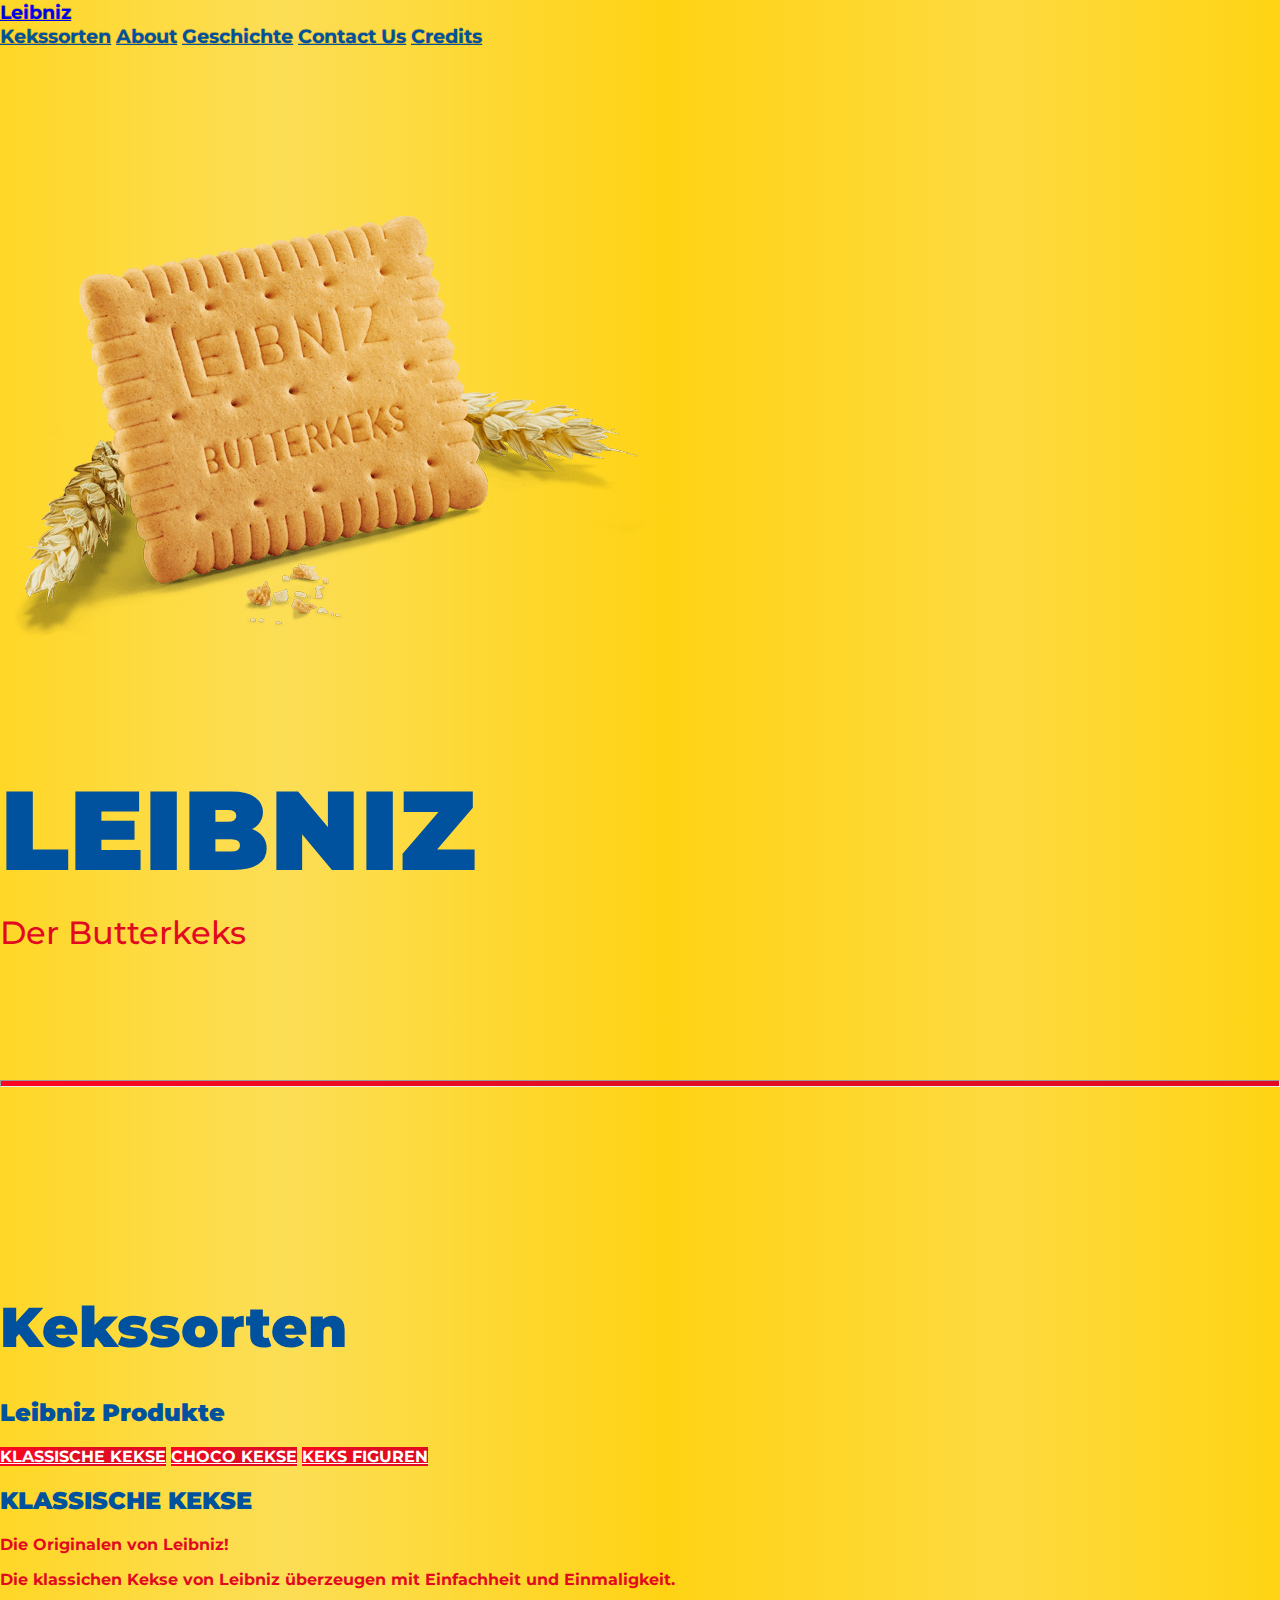
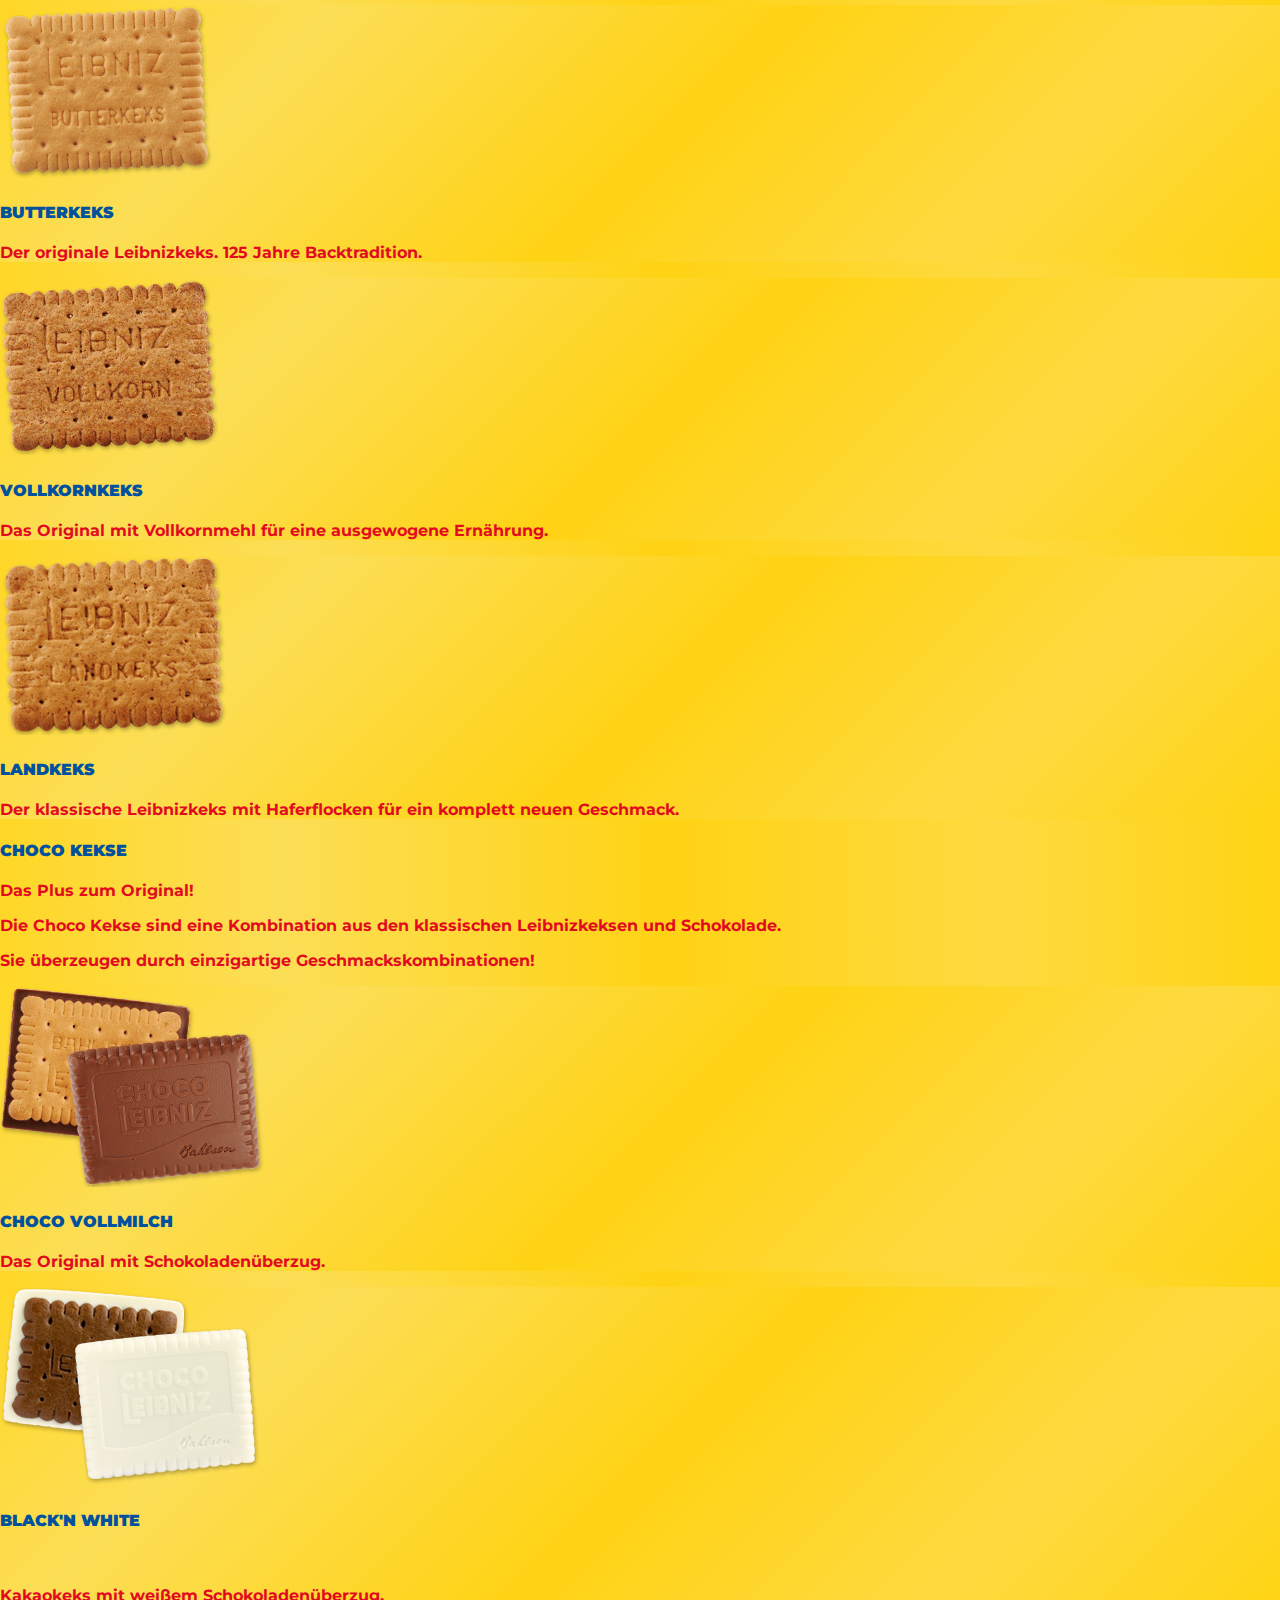
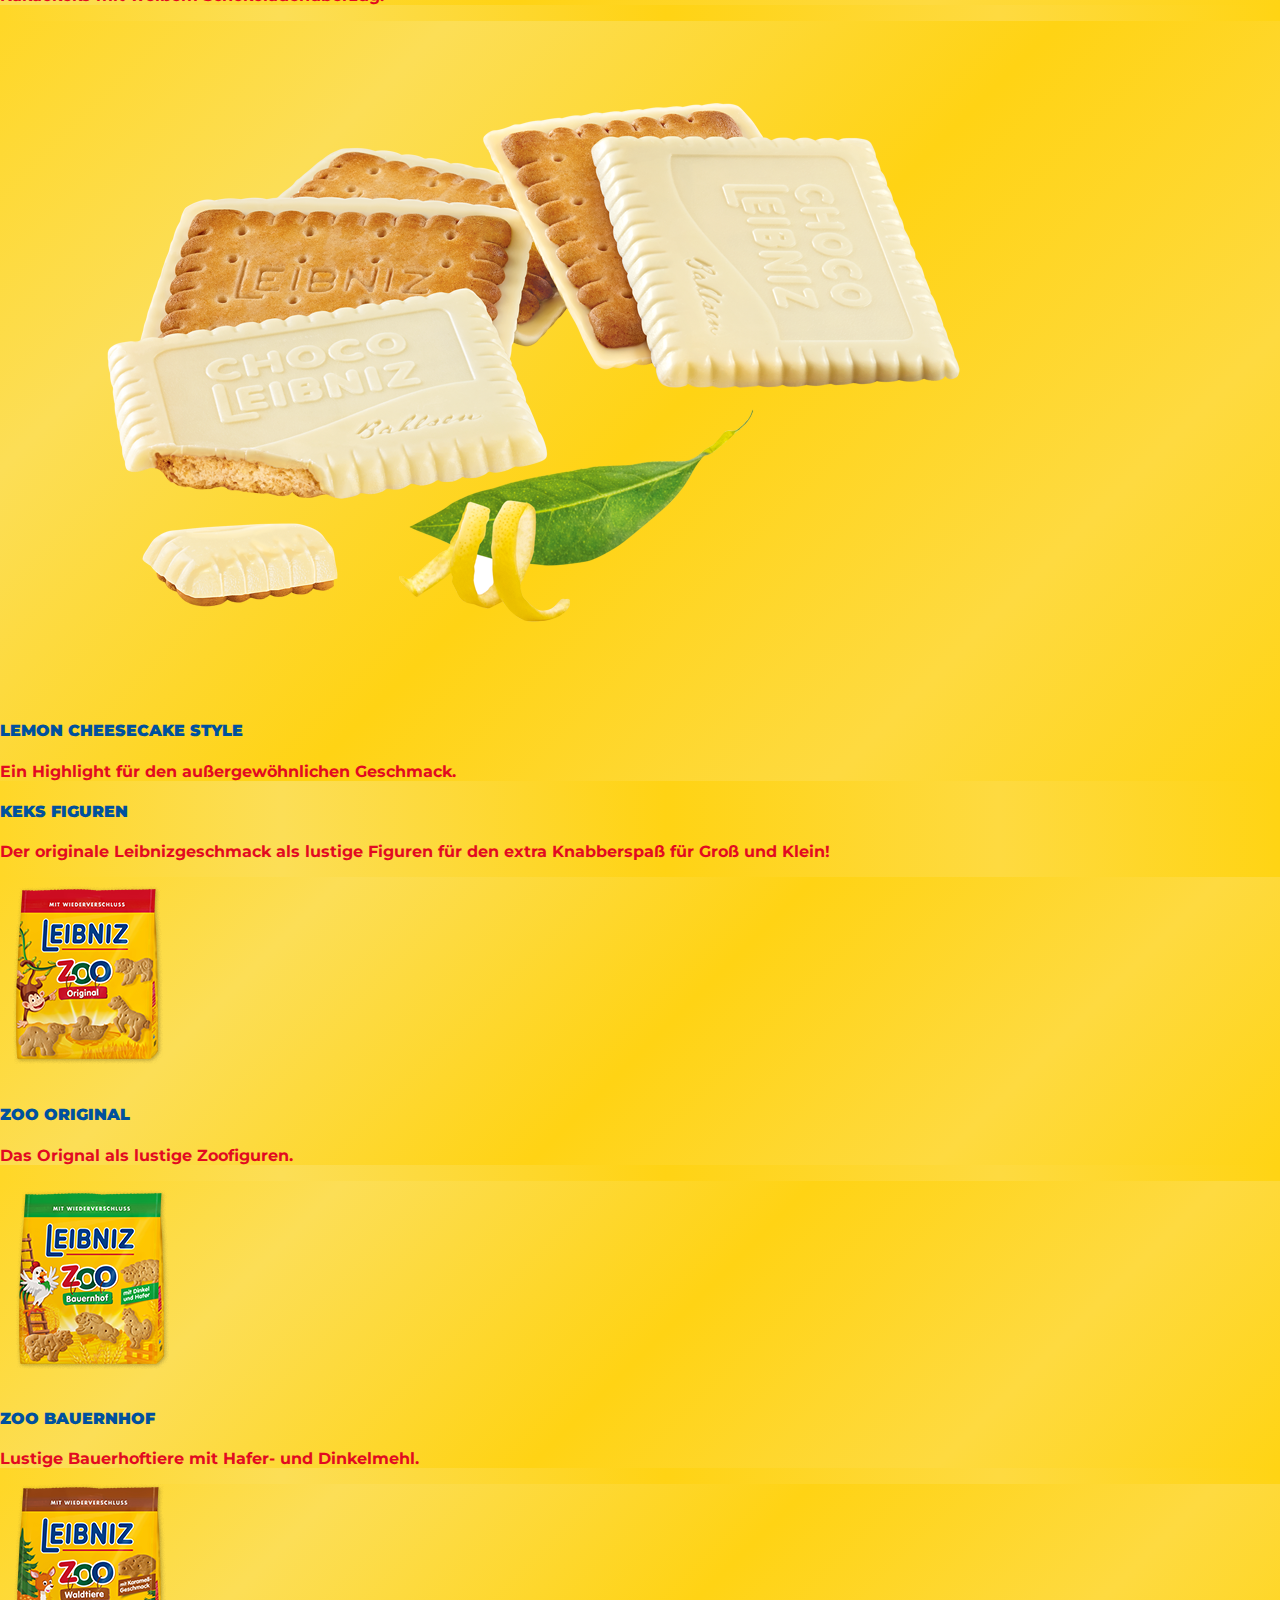
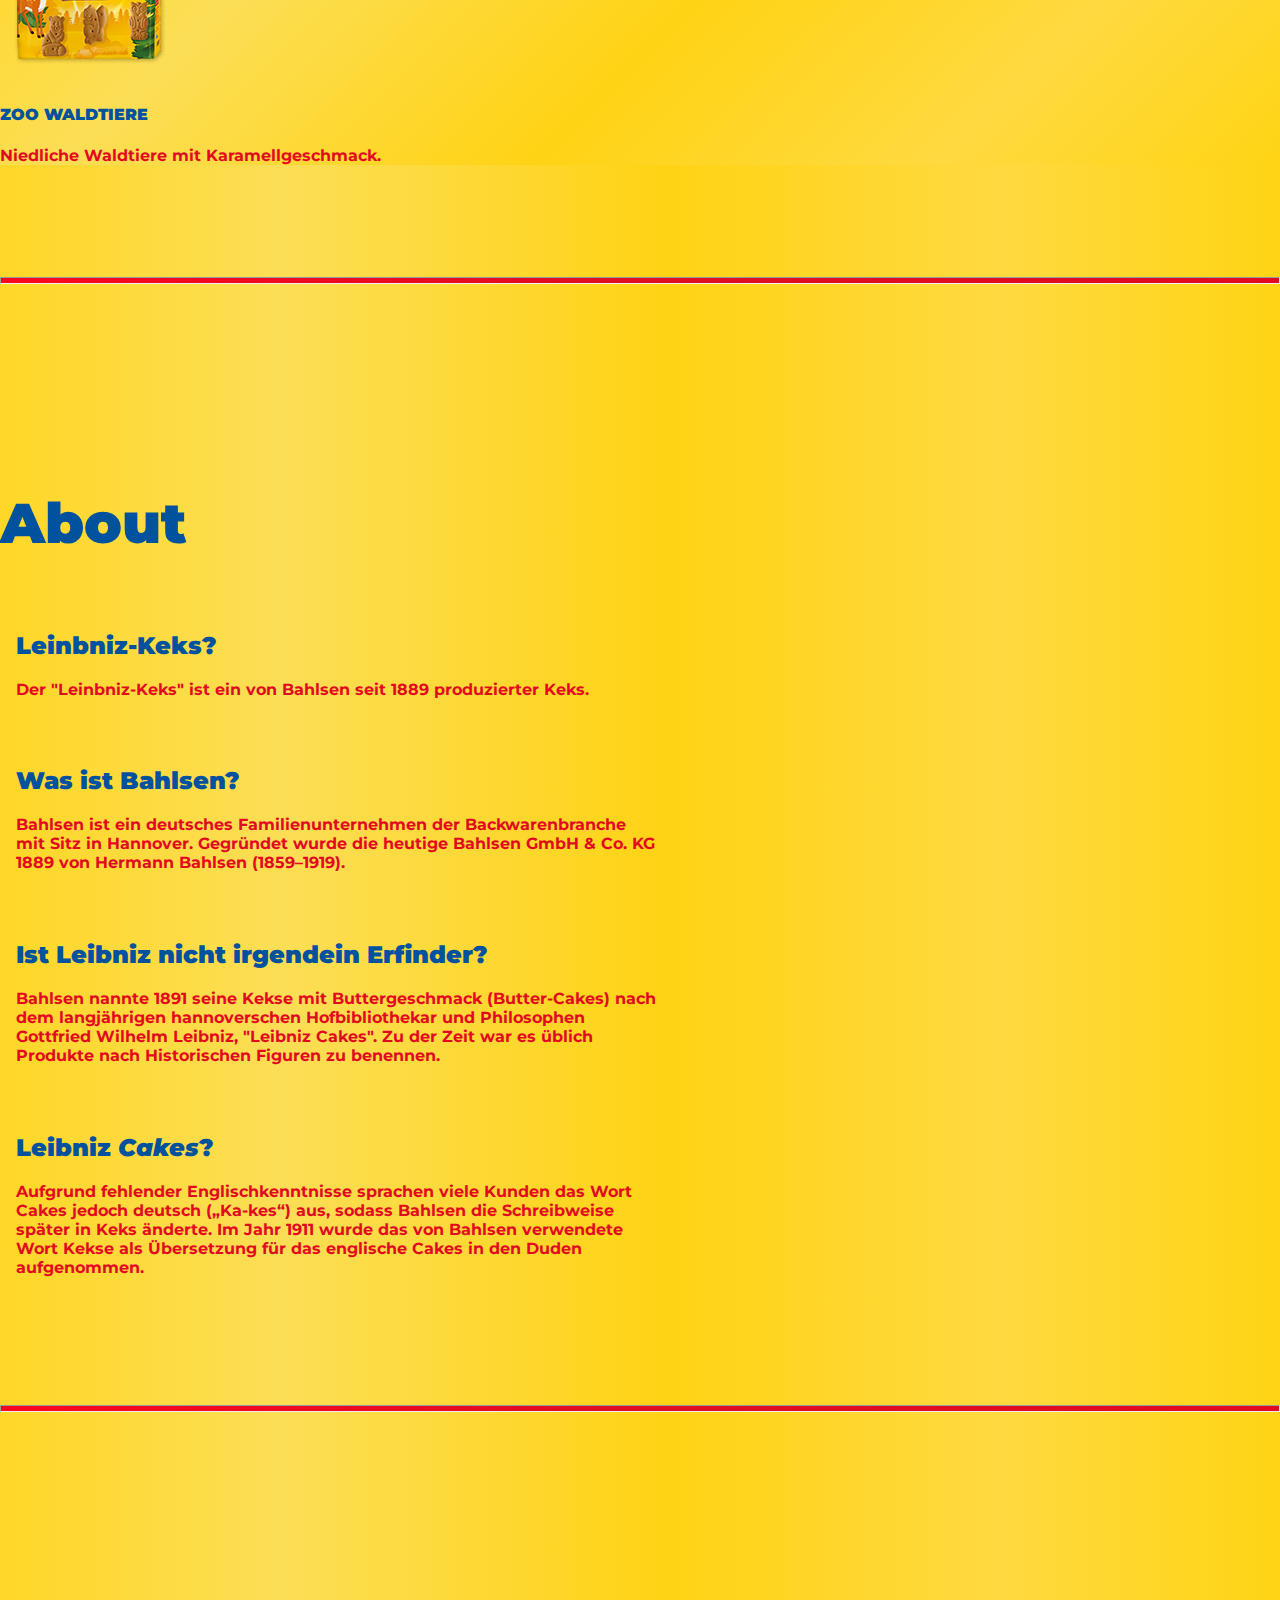
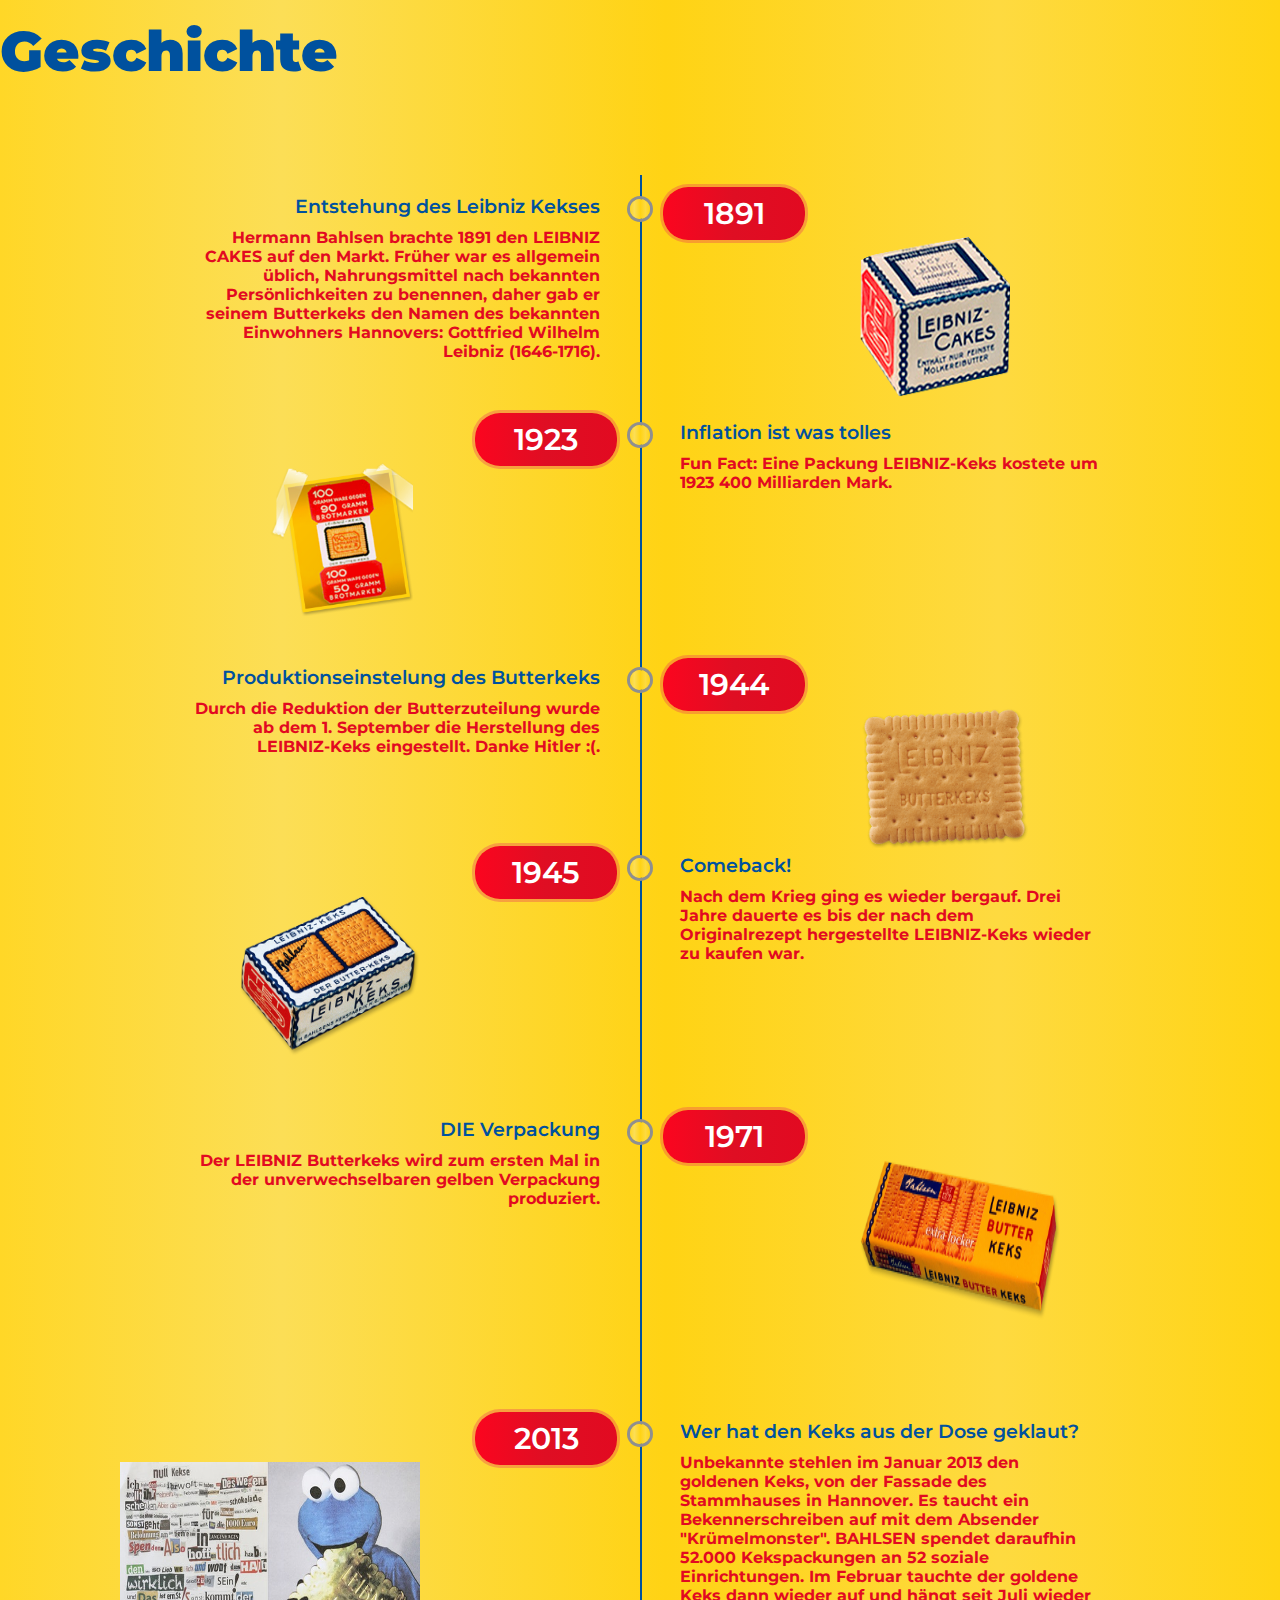
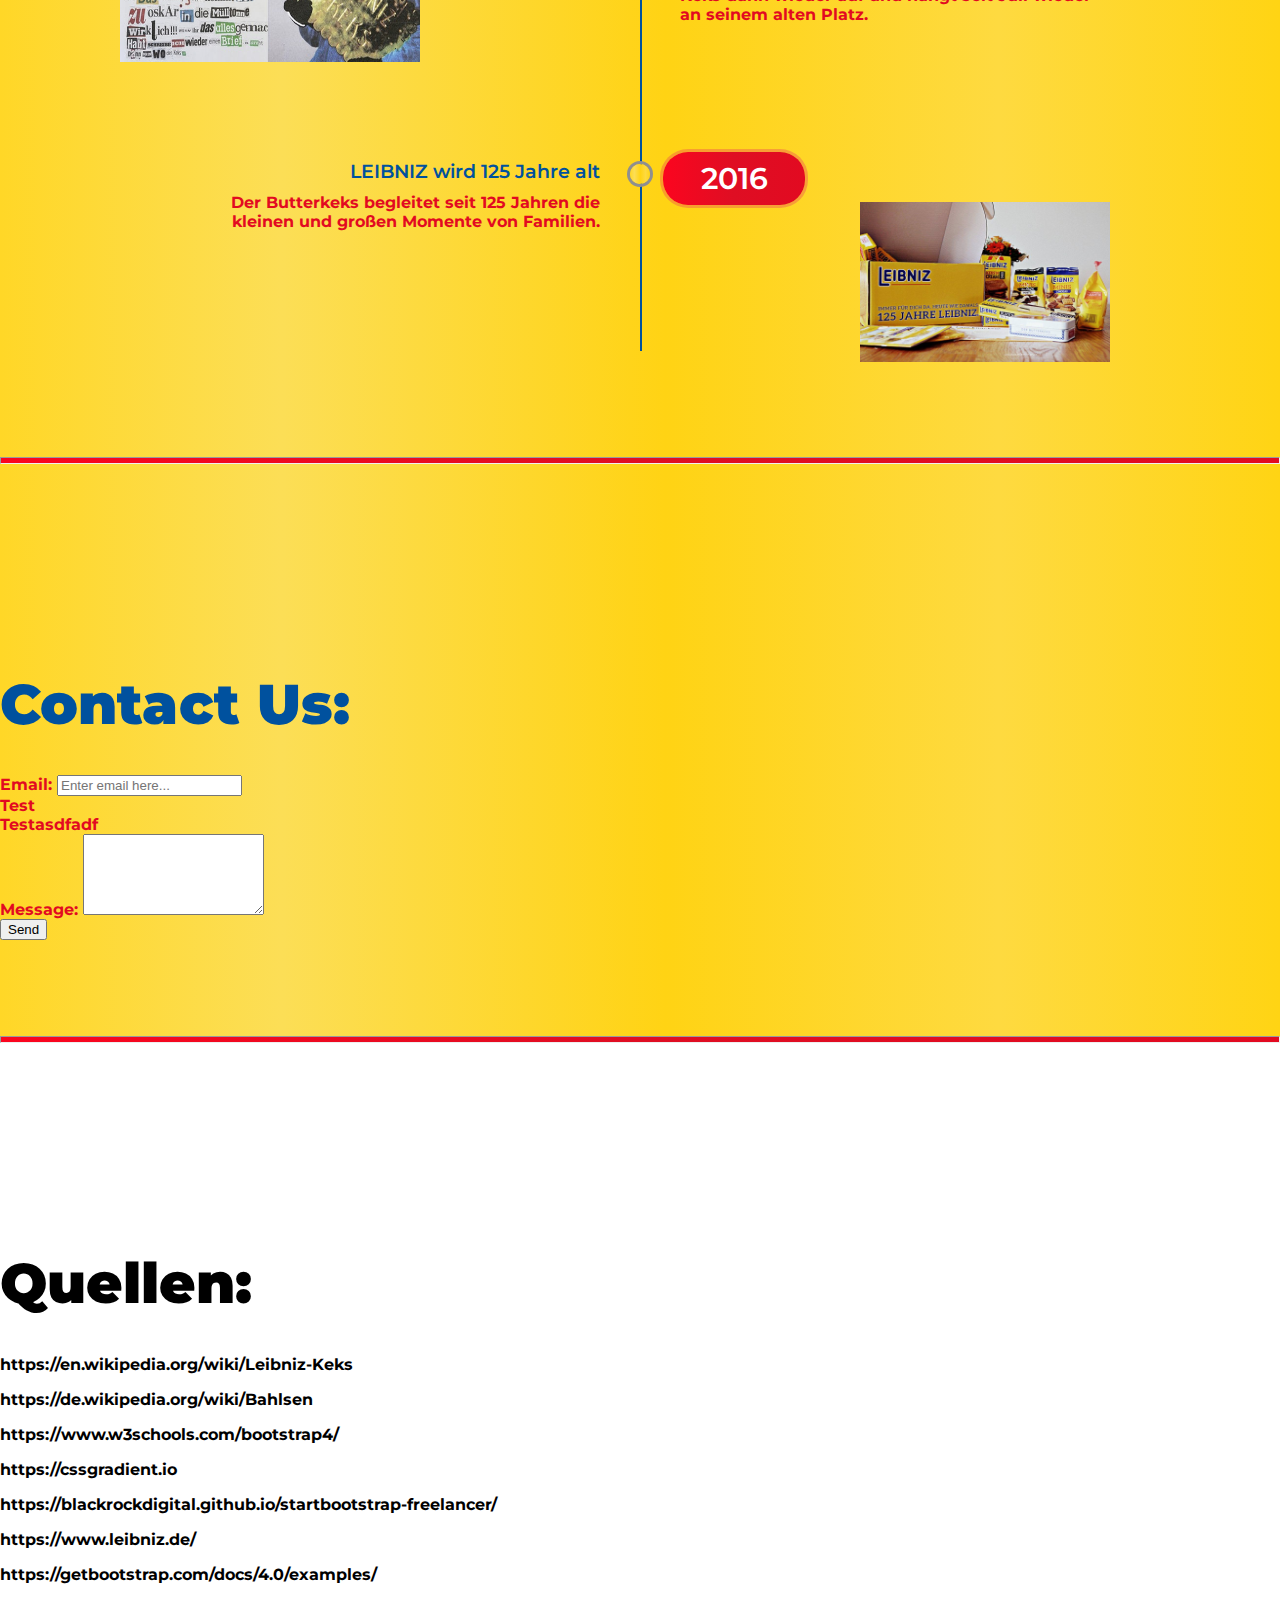
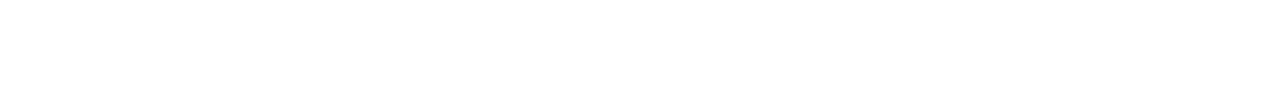
==== index.html @ 1f79405a "f" ====
<!doctype html>
<html lang="en">
<head>
  <title>Keks</title>
  <!-- Required data tags -->
  <meta charset="utf-8">
  <meta name="viewport" content="width=device-width, initial-scale=1, shrink-to-fit=no">

  <!-- Bootstrap CSS -->
  <link rel="stylesheet" href="https://stackpath.bootstrapcdn.com/bootstrap/4.1.2/css/bootstrap.min.css" integrity="sha384-Smlep5jCw/wG7hdkwQ/Z5nLIefveQRIY9nfy6xoR1uRYBtpZgI6339F5dgvm/e9B" crossorigin="anonymous">
  <link rel="stylesheet" type="text/css" href="css/stylesheet.css">
</head>

<!-- 
  let's steal ideas from here: 
  https://blackrockdigital.github.io/startbootstrap-freelancer/ 
  or https://blackrockdigital.github.io/startbootstrap-one-page-wonder/
-->
<body class="" data-spy="scroll" data-target="#mainNav" data-offset="50">

  <!-- Navigation Bar -->
  <nav class="navbar navbar-expand navbar-light navigation fixed-top text-uppercase border-bottom" id="mainNav">
    <div class="navbar-brand">
      <a class="nav-item nav-link active" href="#header">
        Leibniz
      </a>
    </div>
    <div class="nav navbar-nav">
      <div class="nav-item nav-link"></div>
      <a class="nav-item nav-link" href="#products">Kekssorten</a>
      <a class="nav-item nav-link" href="#overview">About</a>
      <a class="nav-item nav-link" href="#history">Geschichte</a>
      <a class="nav-item nav-link" href="#contactForm">Contact Us</a>
      <a class="nav-item nav-link" href="#credits">Credits</a>
    </div>
  </nav>

  <!-- Header Section-->
  <section class="main-section" id="header">
    <!-- Header TODO: image of cookies and stuff, some cool slogan/title or whatever under it -->
    <header class="text-center">
      <div class="container mb-0">
        <img class="d-block w-75 mx-auto" src="images/slider_arrangement (1).png" alt="First slide" style="object-fit: cover" >
        <h1 class="text-uppercase mb-5 d-block mx-auto">LEIBNIZ</h1>
        <p>Der Butterkeks</p>
      </div>
    </header>
  </section>

  <hr class="separator">


  <!-- Products Section -->
  <section class="main-section" id='products'>
    <div class="container">

    <h1 class="text-center mb-5">Kekssorten</h1>
      
    <div class="row">

      <div class="col-lg-3">

        <h2 class="my-4">Leibniz Produkte</h2>
   
        <div class="list-group">
          <a href="#KLASSISCHE" class="list-group-item">KLASSISCHE KEKSE</a>
          <a href="#CHOCO" class="list-group-item">CHOCO KEKSE</a>
          <a href="#FIGUREN" class="list-group-item">KEKS FIGUREN</a>
        </div>
   
      </div>


      <div class="col-lg-9">



        <h2 id="KLASSISCHE">KLASSISCHE KEKSE</h2>
        <p>Die Originalen von Leibniz! </p>
        <p>Die klassichen Kekse von Leibniz überzeugen mit Einfachheit und Einmaligkeit. </p>

        <div class="row">
        
          <div class="col-lg-4 col-md-6 mb-4">
            <div class="card h-100">
              <a href="#"><img class="card-img-top" src="images/BUTTERKEKS.png" alt=""></a>
              <div class="card-body">
                <h4 class="card-title">
                  <a>BUTTERKEKS</a>
                </h4>

                <p class="card-text">Der originale Leibnizkeks. 125 Jahre Backtradition.</p>
              </div>

            </div>
          </div>

          <div class="col-lg-4 col-md-6 mb-4">
            <div class="card h-100">
              <a href="#"><img class="card-img-top" src="images/VOLLKORN.png" alt=""></a>
              <div class="card-body">
                <h4 class="card-title">
                  <a>VOLLKORNKEKS</a>
                </h4>
   
                <p class="card-text">Das Original mit Vollkornmehl für eine ausgewogene Ernährung.</p>
              </div>

            </div>
          </div>

          <div class="col-lg-4 col-md-6 mb-4">
            <div class="card h-100">
              <a href="#"><img class="card-img-top" src="images/LANDKEKSLEIBNIZ.png" alt=""></a>
              <div class="card-body">
                <h4 class="card-title">
                  <a>LANDKEKS</a>
                </h4>
    
                <p class="card-text">Der klassische Leibnizkeks mit Haferflocken für ein komplett neuen Geschmack.</p>
              </div>
            </div>
          </div>
        </div>

        <h4 id="CHOCO">CHOCO KEKSE</h4>
        <p>Das Plus zum Original!</p>
        <p>Die Choco Kekse sind eine Kombination aus den klassischen Leibnizkeksen und Schokolade.</p>
        <p>Sie überzeugen durch einzigartige Geschmackskombinationen!</p>
        <div class="row">
          <div class="col-lg-4 col-md-6 mb-4">
            <div class="card h-100">
              <a href="#"><img class="card-img-top" src="images/CHOCOVOLLMILCH.png" alt=""></a>
              <div class="card-body">
                <h4 class="card-title">
                  <a>CHOCO VOLLMILCH</a>
                </h4>
        
                <p class="card-text">Das Original mit Schokoladenüberzug.</p>
              </div>

            </div>
          </div>

          <div class="col-lg-4 col-md-6 mb-4">
            <div class="card h-100">
              <a href="#"><img class="card-img-top" src="images/BLACK'N WHITE.png" alt=""></a>
              <div class="card-body">
                <h4 class="card-title">
                  <a>BLACK'N WHITE</a>
                </h4>
            <br>
                <p class="card-text">Kakaokeks mit weißem Schokoladenüberzug.</p>
              </div>

            </div>
          </div>

          <div class="col-lg-4 col-md-6 mb-4">
            <div class="card h-100">
              <a href="#"><img class="card-img-top" src="images/LEMONCHEESECAKE.png" alt=""></a>
              <div class="card-body">
                <h4 class="card-title">
                  <a>LEMON CHEESECAKE STYLE</a>
                </h4>
       
                <p class="card-text">Ein Highlight für den außergewöhnlichen Geschmack.</p>
              </div>
              
            </div>
          </div>
        </div>

        <h4 id="FIGUREN">KEKS FIGUREN</h4>
        <p>Der originale Leibnizgeschmack als lustige Figuren für den extra Knabberspaß für Groß und Klein! </p>
      <div class="row"> 
          <div class="col-lg-4 col-md-6 mb-4">
            <div class="card h-100">
              <a href="#"><img class="card-img-top" src="images/ZOOORIGINAL.png" alt=""></a>
              <div class="card-body">
                <h4 class="card-title">
                  <a>ZOO ORIGINAL</a>
                </h4>
          
                <p class="card-text">Das Orignal als lustige Zoofiguren.</p>
              </div>

            </div>
          </div>

          <div class="col-lg-4 col-md-6 mb-4">
            <div class="card h-100">
              <a href="#"><img class="card-img-top" src="images/ZOOBAUERHOF.png" alt=""></a>
              <div class="card-body">
                <h4 class="card-title">
                  <a>ZOO BAUERNHOF</a>
                </h4>
     
                <p class="card-text">Lustige Bauerhoftiere mit Hafer- und Dinkelmehl. </p>
              </div>

            </div>
          </div>

          <div class="col-lg-4 col-md-6 mb-4">
            <div class="card h-100">
              <a href="#"><img class="card-img-top" src="images/ZOOWALDTIERE.png" alt=""></a>
              <div class="card-body">
                <h4 class="card-title">
                  <a>ZOO WALDTIERE</a>
                </h4>
          
                <p class="card-text">Niedliche Waldtiere mit Karamellgeschmack.</p>
              </div>

            </div>
          </div>
        </div>

        </div>


      </div>
    </div>
  </section>

  <hr class="separator">

  <!-- Overview Section-->
  <section class="main-section" id='overview'>
    <h1 class="text-center mb-5">About</h1>
    <div class="container">

        <div class="block-of-text">
          <h2>Leinbniz-Keks?</h2>
          <p>
            Der "Leinbniz-Keks" ist ein von Bahlsen seit 1889 produzierter Keks.
          </p>
        </div> 

        <div class="block-of-text text-right ml-auto">
          <h2>Was ist Bahlsen?</h2>
          <p>
            Bahlsen ist ein deutsches Familienunternehmen der Backwarenbranche mit Sitz in Hannover. Gegründet wurde die
            heutige Bahlsen GmbH & Co. KG 1889 von Hermann Bahlsen (1859–1919).
          </p>
        </div>

      <div class="block-of-text">
        <h2>Ist Leibniz nicht irgendein Erfinder?</h2>
        <p>
          Bahlsen nannte 1891 seine Kekse mit Buttergeschmack (Butter-Cakes) nach dem langjährigen hannoverschen
          Hofbibliothekar und Philosophen Gottfried Wilhelm Leibniz, "Leibniz Cakes". Zu der Zeit war es üblich
          Produkte
          nach Historischen
          Figuren zu benennen.
        </p>
      </div>

      <div class="block-of-text text-right ml-auto">
        <h2>Leibniz <i>Cakes</i>?</h2>
        <p>
          Aufgrund fehlender Englischkenntnisse sprachen viele Kunden das Wort Cakes jedoch deutsch („Ka-kes“) aus,
          sodass
          Bahlsen die Schreibweise später in Keks änderte. Im Jahr 1911 wurde das von Bahlsen verwendete Wort Kekse
          als
          Übersetzung für das englische Cakes in den Duden aufgenommen.
        </p>
      </div>
    </div>
  </section>

  <hr class="separator">


  <!-- History Section -->
  <section class="main-section" id='history'>
    <div class="container">

      <h1 class="text-center mb-5">Geschichte</h1>

      <div class="timeline">
          <ul>
              <li>
                  <div class="content">
                    <h3> Entstehung des Leibniz Kekses </h3>
                    <p> Hermann Bahlsen brachte 1891 den LEIBNIZ CAKES auf den Markt. 
                      Früher war es allgemein üblich, Nahrungsmittel nach bekannten Persönlichkeiten zu benennen,
                    daher gab er seinem Butterkeks den Namen des bekannten Einwohners Hannovers:
                  Gottfried Wilhelm Leibniz (1646-1716). </p>
                  </div>
                  <div class="date">
                    <h4>1891</h4>
                  </div>
                  <div class="pictures-right"> 
                    <img src = "images/leibnizcakes.png" alt="picture-right" width="150" height="160">
                  </div>
              </li>
              <li>
                  <div class="content">
                    <h3> Inflation ist was tolles </h3>
                    <p> Fun Fact: Eine Packung LEIBNIZ-Keks kostete um 1923 400 Milliarden Mark. 
                      <br><br><br><br><br><br><br>
                    </p>
                  </div>
                  <div class="date">
                    <h4>1923</h4>
                  </div>
                  <div class="pictures-left"> 
                    <img src = "images/teuererGenuss.png" alt="picture-right" width="150" height="160">
                  </div>
              </li>
              <li>
                  <div class="content">
                    <h3> Produktionseinstelung des Butterkeks </h3>
                    <p> Durch die Reduktion der Butterzuteilung wurde ab dem
                       1. September die Herstellung des LEIBNIZ-Keks eingestellt. 
                       Danke Hitler :(.<br><br><br></p>
                  </div>
                  <div class="date">
                    <h4>1944</h4>
                  </div>
                  <div class="pictures-right"> 
                    <img src = "images/BUTTERKEKS.png" alt="picture-right" width="170" height="140">
                  </div>
              </li>
              <li>
                  <div class="content">
                    <h3> Comeback! </h3>
                    <p> Nach dem Krieg ging es wieder bergauf. 
                      Drei Jahre dauerte es bis der nach dem Originalrezept
                    hergestellte LEIBNIZ-Keks wieder zu kaufen war.<br><br>
                    <br><br><br><br></p>
                  </div>
                  <div class="date">
                    <h4>1945</h4>
                  </div>
                  <div class="pictures-left"> 
                    <img src = "images/markeImage14.png" alt="picture-right" width="180" height="160">
                  </div>
              </li>              
              <li>
                  <div class="content">
                    <h3> DIE Verpackung </h3>
                    <p> Der LEIBNIZ Butterkeks wird zum ersten 
                      Mal in der unverwechselbaren gelben Verpackung produziert.
                      <br><br><br><br><br><br><br><br><br>
                    </p>
                  </div>
                  <div class="date">
                    <h4>1971</h4>
                  </div>
                  <div class="pictures-right"> 
                    <img src = "images/markeImage17.png" alt="picture-right" width="200" height="160">
                  </div>
              </li>
              <li>
                  <div class="content">
                    <h3> Wer hat den Keks aus der Dose geklaut? </h3>
                    <p> Unbekannte stehlen im Januar 2013 den goldenen Keks,
                        von der Fassade des Stammhauses in Hannover. Es taucht ein Bekennerschreiben
                        auf mit dem Absender "Krümelmonster". BAHLSEN spendet daraufhin 52.000 
                        Kekspackungen an 52 soziale Einrichtungen. Im Februar tauchte der goldene
                         Keks dann wieder auf und hängt seit Juli wieder an seinem alten Platz.
                        <br><br><br><br><br> </p>
                  </div>
                  <div class="date">
                    <h4>2013</h4>
                  </div>
                  <div class="pictures-left"> 
                    <img src = "images/kruemelmonster133_v-contentgross.jpg" alt="picture-right" width="300" height="200">
                  </div>
              </li>
              <li>
                  <div class="content">
                    <h3> LEIBNIZ wird 125 Jahre alt </h3>
                    <p> Der Butterkeks begleitet seit 125 Jahren die kleinen 
                      und großen Momente von Familien.
                    </p>
                  </div>
                  <div class="date">
                    <h4>2016</h4>
                  </div>
                  <div class="pictures-right"> 
                    <img src = "images/leibniz_jubi" class="img-rounded" alt=".img-rounded" width="250" height="160">
                  </div>
              </li>
              <div style="clear: both;"></div>
          </ul>
      </div>
    </div>
  </section>

  <hr class="separator">


  <!-- Contact Form Section-->
  <section class="main-section" id="contactForm">
    <div class="container">

      <h1>Contact Us:</h1>
      <form action="?" method="GET" class="needs-validation">
        <div class="form-group">
          <label for="email">Email:</label>
          <input type="email" class="form-control" id="email" placeholder="Enter email here..." name="email" required>
          <div class="valid-feedback">Test</div>
          <div class="invalid-feedback">Testasdfadf</div>
        </div>
        <div class="form-group">
          <label for="comment">Message:</label>
          <textarea class="form-control" rows="5" id="comment" name="msg"></textarea>
        </div>
        <button type="submit" class="btn btn-primary">Send</button>
      </form>
    </div>
  </section>

  <hr class="separator">


  <!-- Credits Section -->
  <section id="credits">
    <div class="container">
        <h1>Quellen:</h1>
        <p>https://en.wikipedia.org/wiki/Leibniz-Keks</p>
        <p>https://de.wikipedia.org/wiki/Bahlsen</p>
        <p>https://www.w3schools.com/bootstrap4/</p>
        <p>https://cssgradient.io</p>
        <p>https://blackrockdigital.github.io/startbootstrap-freelancer/</p>
        <p>https://www.leibniz.de/</p>
        <p>https://getbootstrap.com/docs/4.0/examples/</p>
    </div>
  </section>


  <!-- Optional JavaScript -->
  <!-- jQuery first, then Popper.js, then Bootstrap JS -->
  <script src="https://code.jquery.com/jquery-3.3.1.slim.min.js" integrity="sha384-q8i/X+965DzO0rT7abK41JStQIAqVgRVzpbzo5smXKp4YfRvH+8abtTE1Pi6jizo" crossorigin="anonymous"></script>
  <script src="https://cdnjs.cloudflare.com/ajax/libs/popper.js/1.14.3/umd/popper.min.js" integrity="sha384-ZMP7rVo3mIykV+2+9J3UJ46jBk0WLaUAdn689aCwoqbBJiSnjAK/l8WvCWPIPm49" crossorigin="anonymous"></script>
  <script src="https://stackpath.bootstrapcdn.com/bootstrap/4.1.2/js/bootstrap.min.js" integrity="sha384-o+RDsa0aLu++PJvFqy8fFScvbHFLtbvScb8AjopnFD+iEQ7wo/CG0xlczd+2O/em" crossorigin="anonymous"></script>
</body>
</html>






  <!-- just reference?
  <div class="jumbotron">
      <h1 class="display-3">another hello world</h1>
      <p class="lead">another thest</p>
      <hr class="my-2">
      <p></p>
      <p class="lead">
        <a class="btn btn-primary btn-lg" href="#" role="button"></a>
      </p>test
    </div>
    <div class="container-fluid">
      <div class="jumbotron">
        <h1 class="display-3">Hello World</h1>
        <p class="lead">thsi is a test</p>
        <hr class="my-2">
        <p>???? what goes in here</p>
        <p class="lead">
          <a class="btn btn-primary btn-lg" href="#" role="button">wait, you can link these?</a>
        </p>
      </div>
    </div>
    <span class="badge badge-pill badge-success">test</span>
  
  
    <div class="container">
      <button type="button" class="btn btn-primary btn-lg" data-toggle="modal" data-target="#modelId">
        Launch
      </button>
      <div class="modal fade" id="modelId" tabindex="-1" role="dialog" aria-labelledby="modelTitleId" aria-hidden="true">
        <div class="modal-dialog" role="document">
          <div class="modal-content">
            <div class="modal-header">
              <button type="button" class="close" data-dismiss="modal" aria-label="Close">
                <span aria-hidden="true">&times;</span>
              </button>
              <h4 class="modal-title" id="modelTitleId">Modal title</h4>
            </div>
            <div class="modal-body">
              <div class="container-fluid">
                <div class="row">
                  test
                </div>
              </div>
            </div>
            <div class="modal-footer">
              <button type="button" class="btn btn-secondary" data-dismiss="modal">Close</button>
              <button type="button" class="btn btn-primary">Save</button>
            </div>
          </div>
        </div>
      </div>
    </div> -->
---- css/stylesheet.css ----
@import url('https://fonts.googleapis.com/css?family=Montserrat:400, 500, 600');:root {
    --main-color: linear-gradient(90deg, rgba(255,215,39,1) 0%, rgba(252,222,86,1) 22%, rgba(255,211,20,1) 52%, rgba(254,218,64,1) 78%, rgba(255,212,20,1) 100%);
    --main-text-color-title: #00519e;
    --main-text-color: #e20a21;
    --secondary-color: linear-gradient(90deg, rgba(251,5,31,1) 0%, rgba(223,14,35,1) 50%, rgba(226,10,33,1) 100%);
    --secondary-text-color: white;
    --card-bg-color: linear-gradient(135deg, rgba(255,215,39,1) 0%, rgba(252,222,86,1) 22%, rgba(255,211,20,1) 52%, rgba(254,218,64,1) 78%, rgba(255,212,20,1) 100%);
}

.bg-primary {
    background-color: #ffd000 !important
}
a.bg-primary:focus,
a.bg-primary:hover,
button.bg-primary:focus,
button.bg-primary:hover {
    background-color: #ffd000 !important
}

.bg-secondary {
    background-color: #e20a21 !important
}
a.bg-secondary:focus,
a.bg-secondary:hover,
button.bg-secondary:focus,
button.bg-secondary:hover {
    background-color: #e20a21 !important
}

body {
    margin: 0;
    padding: 0;
    font-family: 'Montserrat', sans-serif;
    font-weight: bold;
}

h1 {
    font-size: 3.5rem;
    font-weight: 900;
}

.separator {
    margin-top: 0;
    margin-bottom: 0;
    height: 5px;
    background: var(--secondary-color);
}

.main-section {
    color: var(--main-text-color);
    background: var(--main-color);
}

.main-section h1,
h2,
h3,
h4 {
    color: var(--main-text-color-title);
    font-weight: bolder;
}

.navigation {
    font-size: 1.2rem;
    background: var(--main-color);
    text-shadow: 1px 0 rgba(0, 0, 0, 0.2), 0 -1px rgba(0, 0, 0, 0.2);
    border-color: red !important;
    border-width: 3px!important;
}

.navigation h1 {
    color: var(--secondary-text-color)
}

.navbar-light .navbar-brand {
    color: var(--main-text-color-title);
}
.navbar-light .navbar-brand:focus,
.navbar-light .navbar-brand:hover {
    color: var(--main-text-color-title);
}
.navbar-light .navbar-nav .nav-link {
    color: var(--main-text-color-title);
}
.navbar-light .navbar-nav .nav-link:focus,
.navbar-light .navbar-nav .nav-link:hover {
    color: var(--secondary-text-color);
}
.navbar-light .navbar-nav .active > .nav-link,
.navbar-light .navbar-nav .nav-link.active,
.navbar-light .navbar-nav .nav-link.show,
.navbar-light .navbar-nav .show > .nav-link {
    color: var(--main-text-color);
}

section {
    padding-top: calc(6rem + 72px);
    padding-bottom: 6rem;
}

header h1 {
    padding-top: 5rem;
    font-size: 7rem;
    font-weight: 900;
    line-height: 1rem;
}

header p {
    font-size: 2rem;
    font-weight: 500;
}

.card-footer {
    background: var(--secondary-color);
}

.card-footer small.text-muted {
    color: var(--secondary-text-color) !important;
}

.card {
    border-color: var(--secondary-color);
    background: var(--card-bg-color);
}

.list-group-item {
    color: var(--secondary-text-color);
    background: var(--secondary-color);
}

.block-of-text {
    padding: 1rem;
    width: 50%;
}

/* < --  History.html Section* -- > */

/* Div Box for complete Timeline */
.timeline {
    position: relative;
    margin: 50px auto;
    padding: 40px 0;
    width: 1000px;
    box-sizing: border-box;
}

/* :before WAS used for different circle colors */
/* Time line */
.timeline:before {
    content: '';
    position: absolute;
    left: 50%;
    width: 2px;
    height: 100%;
    background: var(--main-text-color-title);
}

/* ul = unordered list */
.timeline ul {
    margin: 0;
    padding: 0;
}

/* li = list item */
/* Div Box for Text Content */
.timeline ul li {
    list-style: none;
    line-height: normal;
    position: relative;
    width: 50%;
    padding: 20px 40px;
    box-sizing: border-box;

}

/* Text Content left*/
.timeline ul li:nth-child(odd) {
    float: left;
    text-align: right;
    clear: both; 
}

/* Text Content right*/
.timeline ul li:nth-child(even) {
    float: right;
    text-align: left;
    clear: both;
}

/* Circles in Timeline */
.timeline ul li:nth-child(odd):before {
    content: '';
    position: absolute;
    top: 24px;
    right: -10px;
    width: 20px;
    height: 20px;
    background: var(--main-color);
    border-radius: 50%;
    box-shadow: 0 0 0 3px rgb(143, 143, 143);
}

/* Circles in Timeline */
.timeline ul li:nth-child(even):before {
    content: '';
    position: absolute;
    top: 24px;
    left: -10px;
    width: 20px;
    height: 20px;
    background: var(--main-color);
    border-radius: 50%;
    box-shadow: 0 0 0 3px rgb(143, 143, 143);
}

/* Div Box Content :before element */
.content {
    padding-bottom: 20px;
}

/* Text Title */
.timeline ul li h3 {
    margin: 0;
    padding: 0;
    font-weight: 600;
    color: var(--main-text-color-title);
}

/* Text Content */
.timeline ul li p {
    margin: 10px 0 0;
    padding: 0;
    color: var(--main-text-color);
}

/* Date Title */
.timeline ul li .date h4 {
    width: 110px;
    text-align: center;
    margin: 0;
    padding: 0;
    font-size: 30px;
}

/* Date Title position: right */
.timeline ul li:nth-child(odd) .date
{
    position: absolute;
    top: 12px;
    right: -165px;
    margin: 0;
    padding: 8px 16px;
    background: var(--secondary-color);
    color: white;
    border-radius: 25px;
    box-shadow: 0 0 0 3px rgba(233, 33, 99, 0.3);
}

/* Date Title position: left */
.timeline ul li:nth-child(even) .date
{
    position: absolute;
    top: 12px;
    left: -165px; 
    margin: 0;
    padding: 8px 16px;
    background: var(--secondary-color);
    color: white;
    border-radius: 25px;
    box-shadow: 0 0 0 3px rgba(233, 33, 99, 0.3);
}

/* Date Title */
.timeline ul li h4 {
    margin: 0;
    padding: 0;
    font-weight: 600;
    color: var(--secondary-text-color);
}

/* Skalierung für die Bilder Div Box Rechts */
.pictures-right {
    position: absolute;
    top: 12px;
    left: 670px; /* -165px standard */
    margin: 0;
    padding: 50px 16px 0px 50px;
}

/* Skalierung für die Bilder Div Box Links */
.pictures-left {
    position: absolute;
    top: 12px;
    right: 670px; /* -165px standard */
    margin: 0;
    padding: 50px 50px;
}
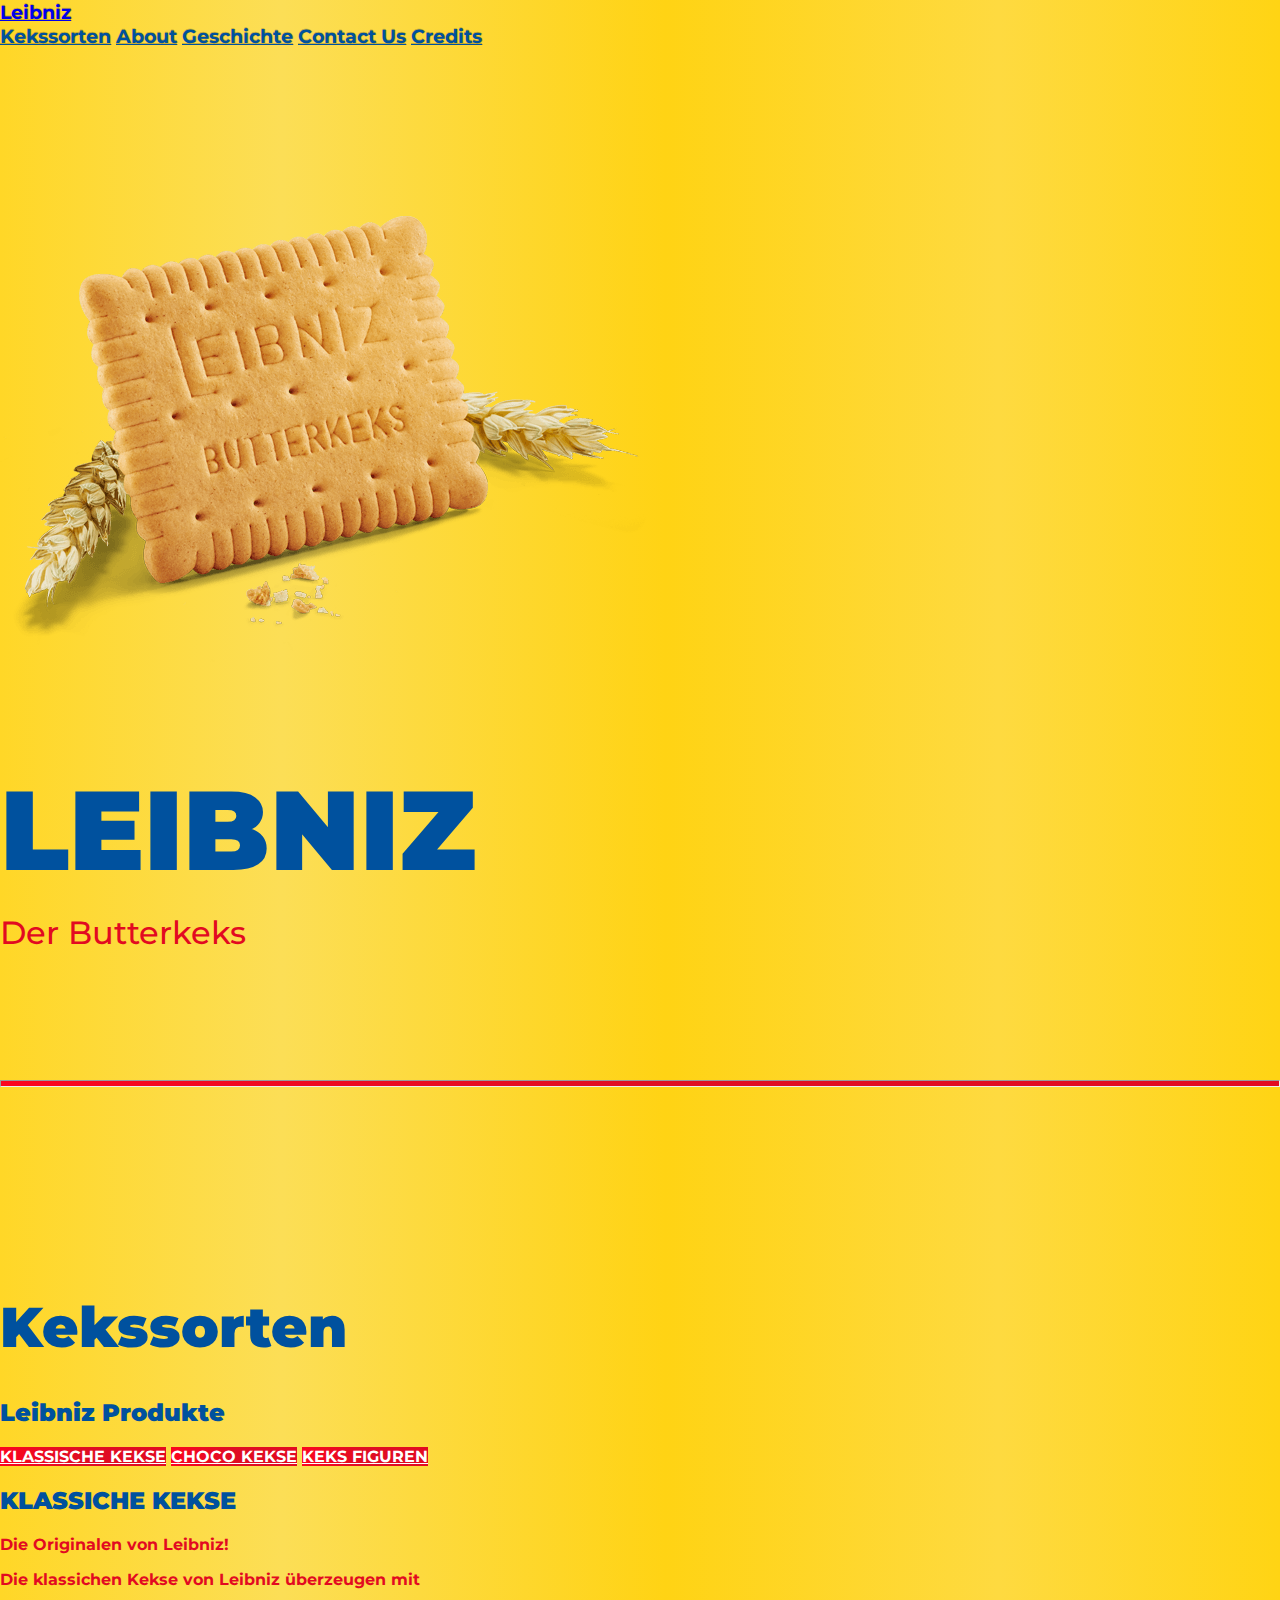
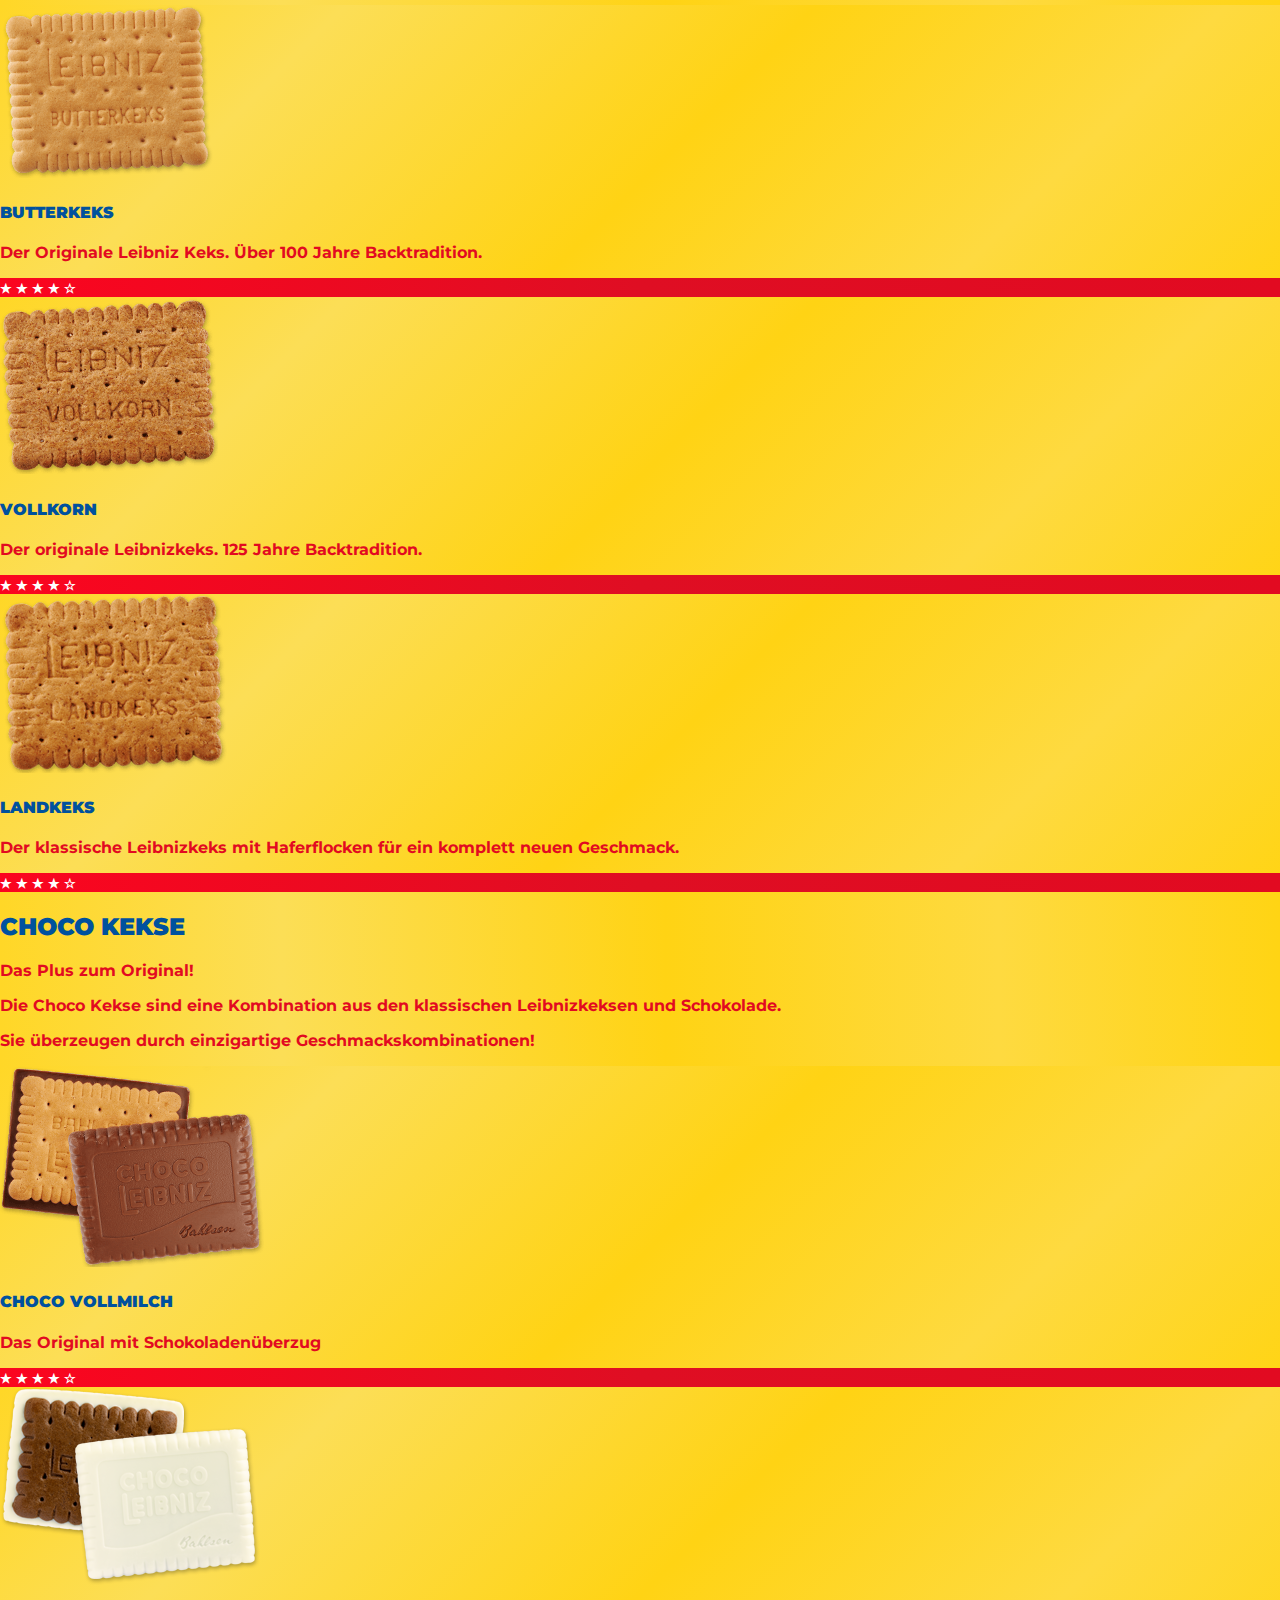
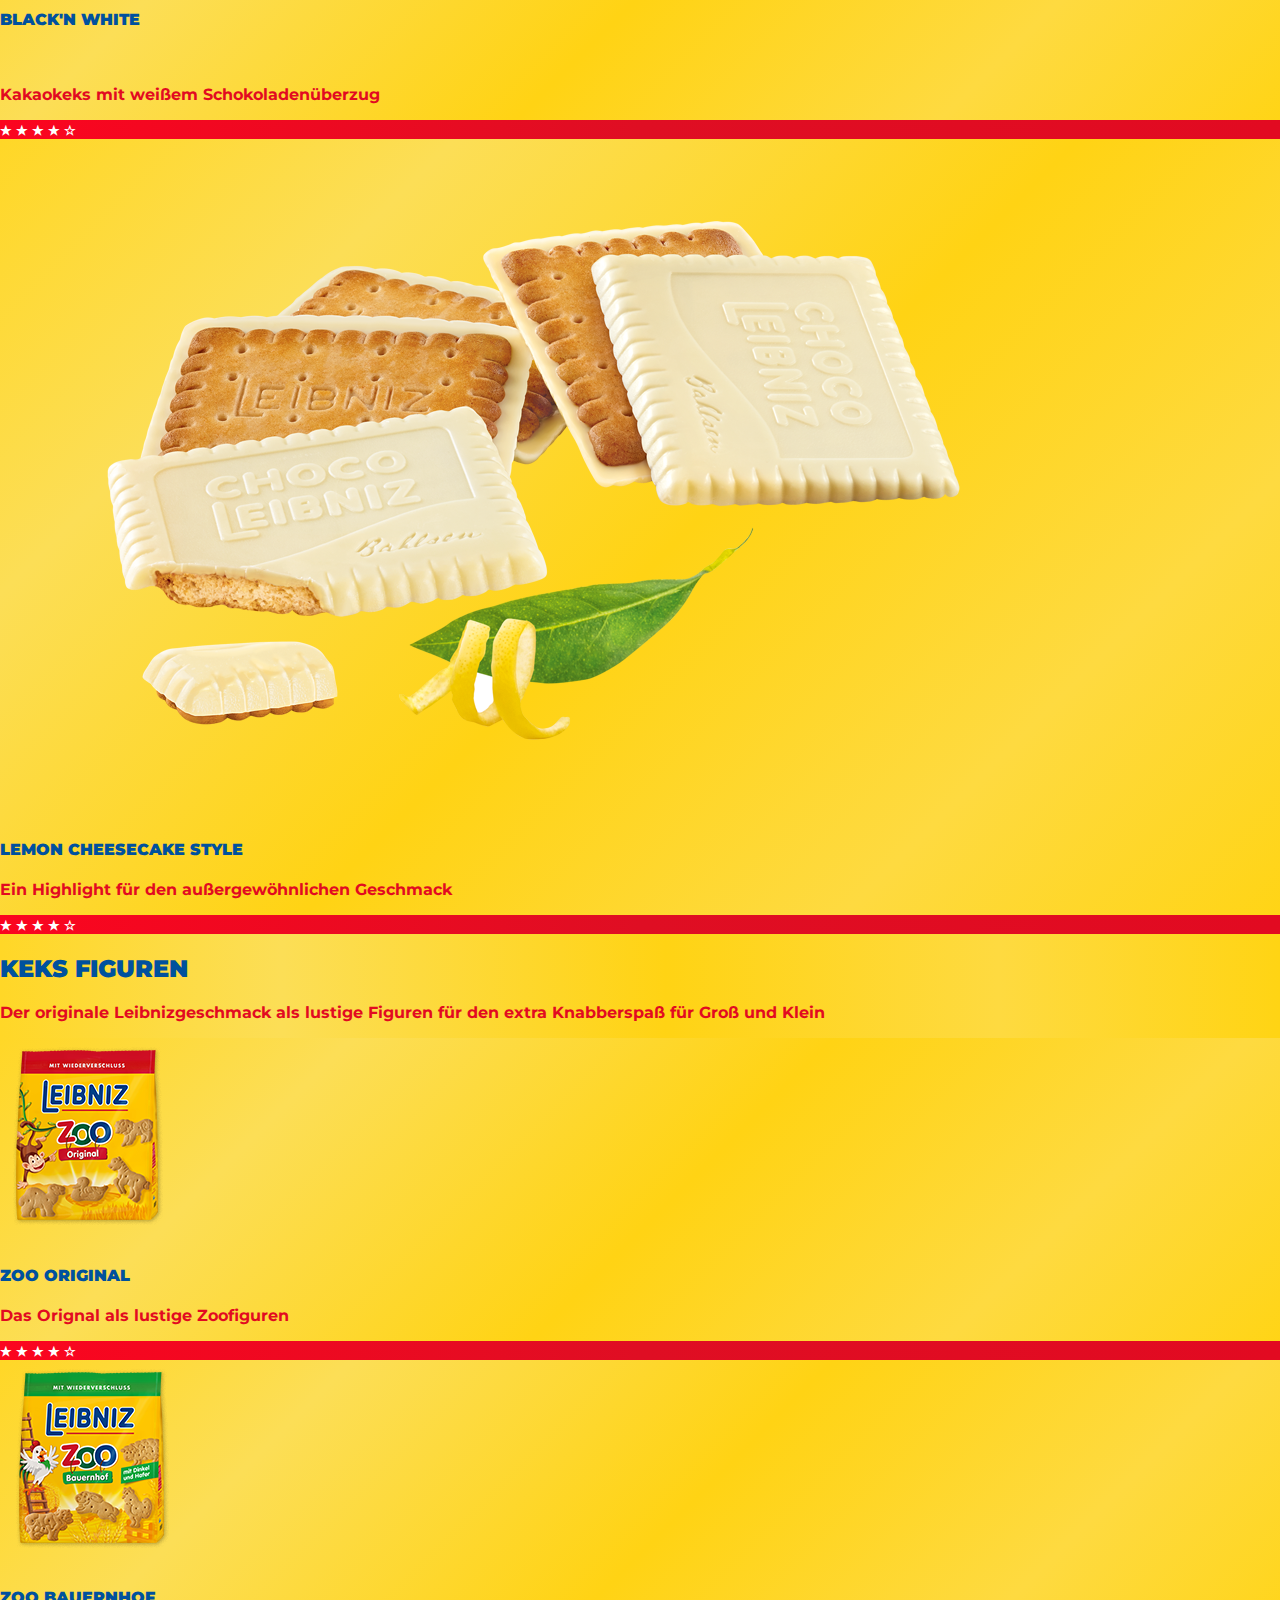
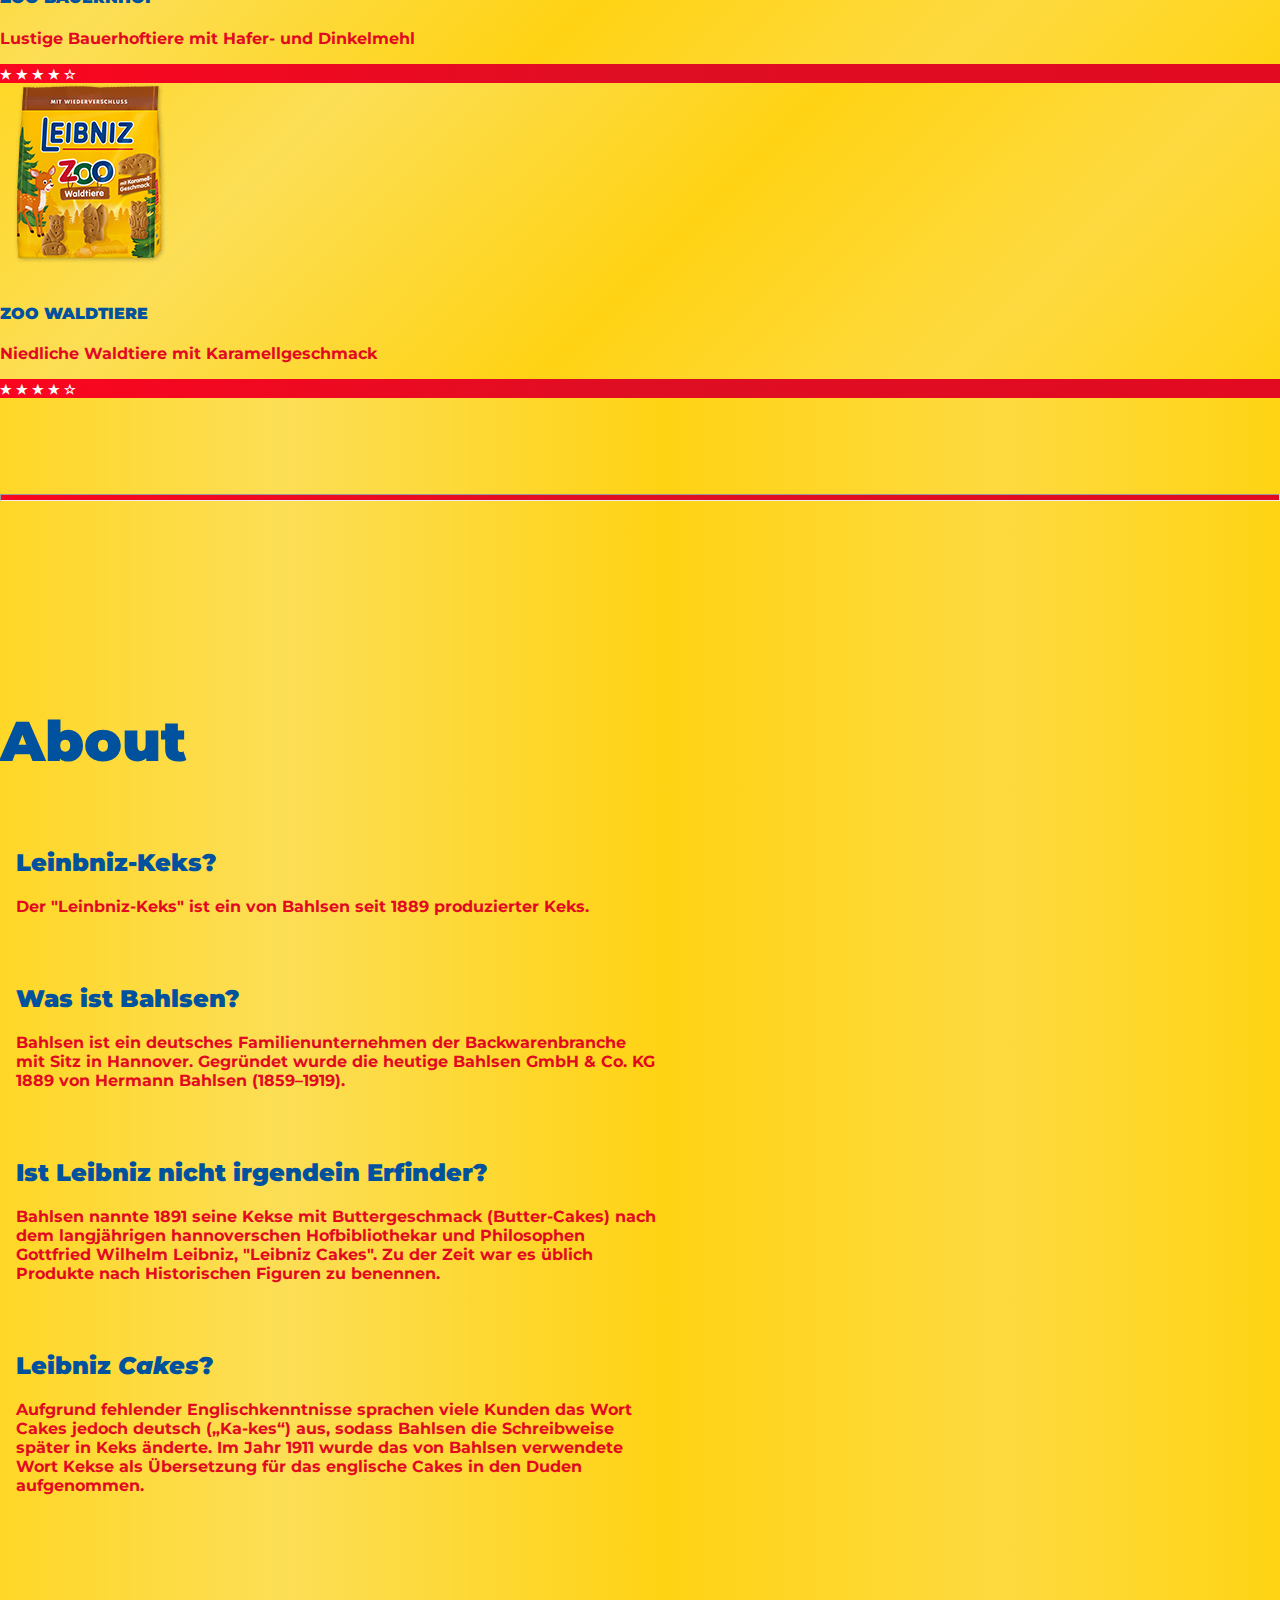
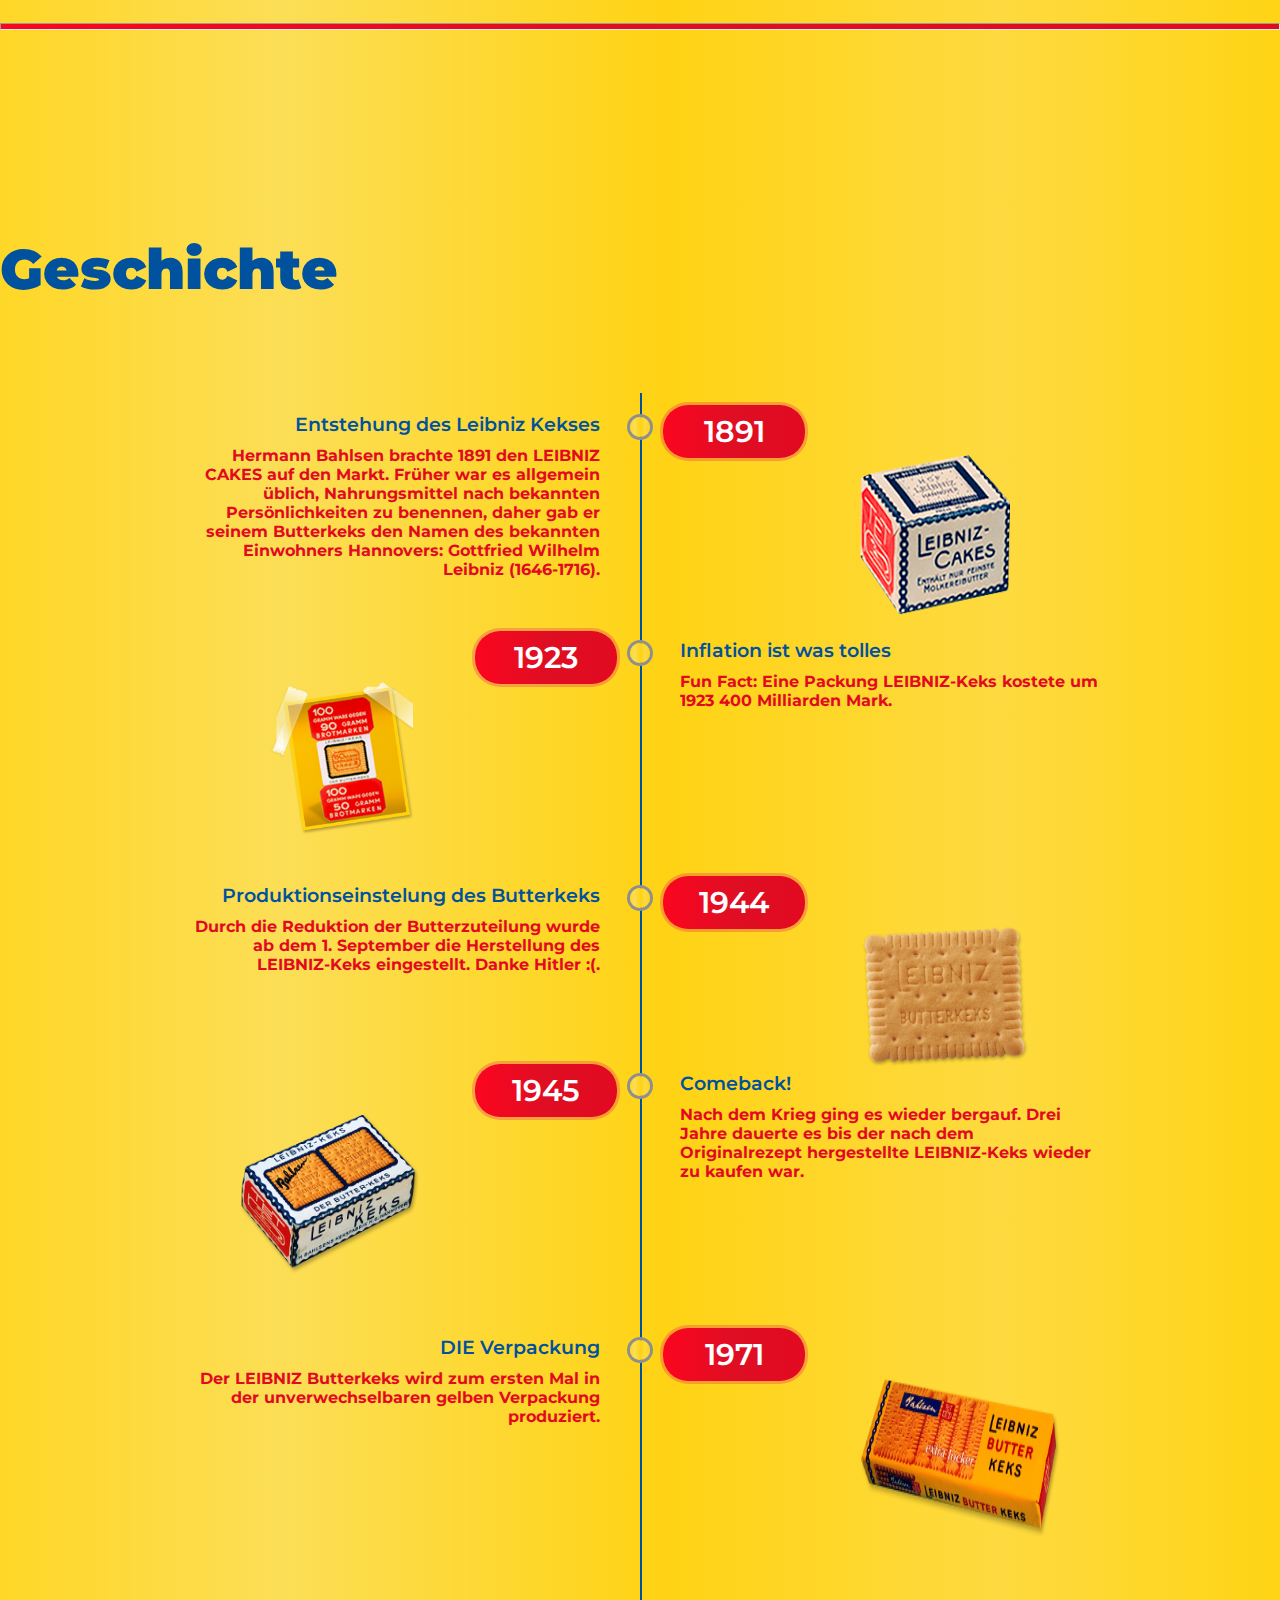
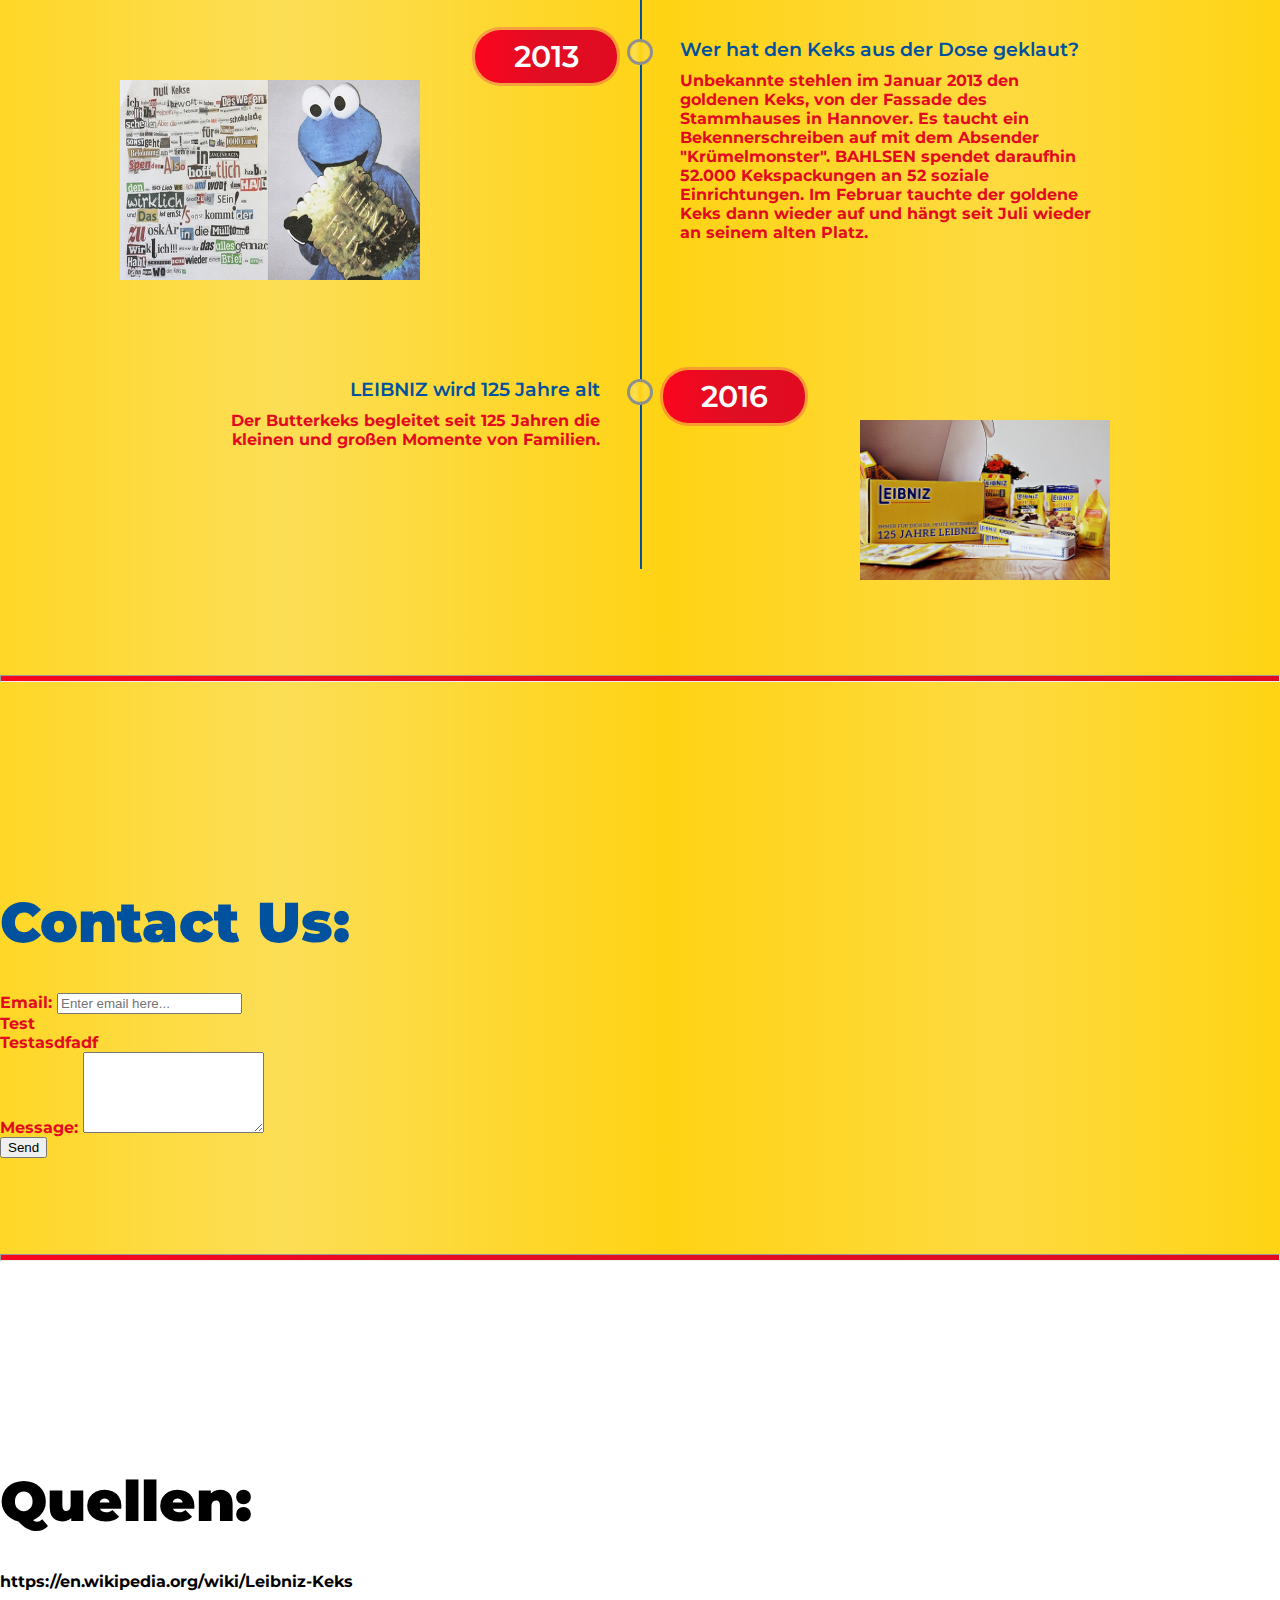
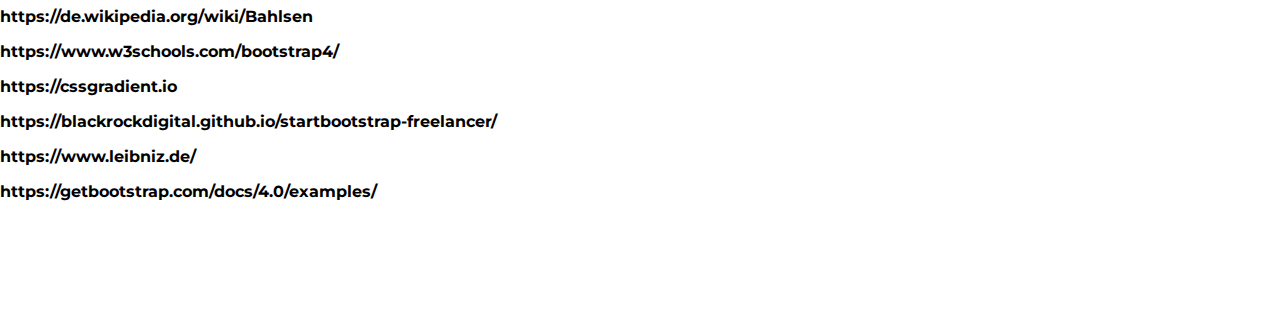
==== commit bdac8645: "typo" ====
--- a/index.html
+++ b/index.html
@@ -11,11 +11,6 @@
   <link rel="stylesheet" type="text/css" href="css/stylesheet.css">
 </head>
 
-<!-- 
-  let's steal ideas from here: 
-  https://blackrockdigital.github.io/startbootstrap-freelancer/ 
-  or https://blackrockdigital.github.io/startbootstrap-one-page-wonder/
--->
 <body class="" data-spy="scroll" data-target="#mainNav" data-offset="50">
 
   <!-- Navigation Bar -->
@@ -57,170 +52,212 @@
     <h1 class="text-center mb-5">Kekssorten</h1>
       
     <div class="row">
-
       <div class="col-lg-3">
 
         <h2 class="my-4">Leibniz Produkte</h2>
-   
         <div class="list-group">
           <a href="#KLASSISCHE" class="list-group-item">KLASSISCHE KEKSE</a>
           <a href="#CHOCO" class="list-group-item">CHOCO KEKSE</a>
           <a href="#FIGUREN" class="list-group-item">KEKS FIGUREN</a>
         </div>
-   
+
       </div>
 
 
       <div class="col-lg-9">
 
-
-
-        <h2 id="KLASSISCHE">KLASSISCHE KEKSE</h2>
-        <p>Die Originalen von Leibniz! </p>
-        <p>Die klassichen Kekse von Leibniz überzeugen mit Einfachheit und Einmaligkeit. </p>
+        <!-- TODO: Why placeholder?
+          <div id="carouselExampleIndicators" class="carousel slide my-4" data-ride="carousel">
+          <ol class="carousel-indicators">
+            <li data-target="#carouselExampleIndicators" data-slide-to="0" class="active"></li>
+            <li data-target="#carouselExampleIndicators" data-slide-to="1"></li>
+            <li data-target="#carouselExampleIndicators" data-slide-to="2"></li>
+          </ol>
+          <div class="carousel-inner" role="listbox">
+            <div class="carousel-item active">
+              <img class="d-block img-fluid" src="http://placehold.it/900x350" alt="First slide">
+            </div>
+            <div class="carousel-item">
+              <img class="d-block img-fluid" src="http://placehold.it/900x350" alt="Second slide">
+            </div>
+            <div class="carousel-item">
+              <img class="d-block img-fluid" src="http://placehold.it/900x350" alt="Third slide">
+            </div>
+          </div>
+          <a class="carousel-control-prev" href="#carouselExampleIndicators" role="button" data-slide="prev">
+            <span class="carousel-control-prev-icon" aria-hidden="true"></span>
+            <span class="sr-only">Previous</span>
+          </a>
+          <a class="carousel-control-next" href="#carouselExampleIndicators" role="button" data-slide="next">
+            <span class="carousel-control-next-icon" aria-hidden="true"></span>
+            <span class="sr-only">Next</span>
+          </a>
+        </div> -->
+
+        <h2 id="KLASSISCHE">KLASSICHE KEKSE</h2>
+        <p>Die Originalen von Leibniz!</p>
+        <p>Die klassichen Kekse von Leibniz überzeugen mit </p>
 
         <div class="row">
         
           <div class="col-lg-4 col-md-6 mb-4">
             <div class="card h-100">
-              <a href="#"><img class="card-img-top" src="images/BUTTERKEKS.png" alt=""></a>
-              <div class="card-body">
-                <h4 class="card-title">
-                  <a>BUTTERKEKS</a>
-                </h4>
-
+              <img class="card-img-top" src="images/BUTTERKEKS.png" alt="">
+              <div class="card-body">
+                <h4 class="card-title">
+                  BUTTERKEKS
+                </h4>
+
+                <p class="card-text">Der Originale Leibniz Keks. Über 100 Jahre Backtradition.</p>
+              </div>
+              <div class="card-footer">
+                <small class="text-muted">&#9733; &#9733; &#9733; &#9733; &#9734;</small>
+              </div>
+            </div>
+          </div>
+
+          <div class="col-lg-4 col-md-6 mb-4">
+            <div class="card h-100">
+              <img class="card-img-top" src="images/VOLLKORN.png" alt="">
+              <div class="card-body">
+                <h4 class="card-title">
+                  VOLLKORN
+                </h4>
+   
                 <p class="card-text">Der originale Leibnizkeks. 125 Jahre Backtradition.</p>
               </div>
-
-            </div>
-          </div>
-
-          <div class="col-lg-4 col-md-6 mb-4">
-            <div class="card h-100">
-              <a href="#"><img class="card-img-top" src="images/VOLLKORN.png" alt=""></a>
-              <div class="card-body">
-                <h4 class="card-title">
-                  <a>VOLLKORNKEKS</a>
-                </h4>
-   
-                <p class="card-text">Das Original mit Vollkornmehl für eine ausgewogene Ernährung.</p>
-              </div>
-
-            </div>
-          </div>
-
-          <div class="col-lg-4 col-md-6 mb-4">
-            <div class="card h-100">
-              <a href="#"><img class="card-img-top" src="images/LANDKEKSLEIBNIZ.png" alt=""></a>
-              <div class="card-body">
-                <h4 class="card-title">
-                  <a>LANDKEKS</a>
+              <div class="card-footer">
+                <small class="text-muted">&#9733; &#9733; &#9733; &#9733; &#9734;</small>
+              </div>
+            </div>
+          </div>
+
+          <div class="col-lg-4 col-md-6 mb-4">
+            <div class="card h-100">
+              <img class="card-img-top" src="images/LANDKEKSLEIBNIZ.png" alt="">
+              <div class="card-body">
+                <h4 class="card-title">
+                  LANDKEKS
                 </h4>
     
                 <p class="card-text">Der klassische Leibnizkeks mit Haferflocken für ein komplett neuen Geschmack.</p>
               </div>
-            </div>
-          </div>
-        </div>
-
-        <h4 id="CHOCO">CHOCO KEKSE</h4>
+              <div class="card-footer">
+                <small class="text-muted">&#9733; &#9733; &#9733; &#9733; &#9734;</small>
+              </div>
+            </div>
+          </div>
+        </div>
+
+        <h2 id="CHOCO">CHOCO KEKSE</h2>
         <p>Das Plus zum Original!</p>
         <p>Die Choco Kekse sind eine Kombination aus den klassischen Leibnizkeksen und Schokolade.</p>
         <p>Sie überzeugen durch einzigartige Geschmackskombinationen!</p>
         <div class="row">
           <div class="col-lg-4 col-md-6 mb-4">
             <div class="card h-100">
-              <a href="#"><img class="card-img-top" src="images/CHOCOVOLLMILCH.png" alt=""></a>
-              <div class="card-body">
-                <h4 class="card-title">
-                  <a>CHOCO VOLLMILCH</a>
+              <img class="card-img-top" src="images/CHOCOVOLLMILCH.png" alt="">
+              <div class="card-body">
+                <h4 class="card-title">
+                  CHOCO VOLLMILCH
                 </h4>
         
-                <p class="card-text">Das Original mit Schokoladenüberzug.</p>
-              </div>
-
-            </div>
-          </div>
-
-          <div class="col-lg-4 col-md-6 mb-4">
-            <div class="card h-100">
-              <a href="#"><img class="card-img-top" src="images/BLACK'N WHITE.png" alt=""></a>
-              <div class="card-body">
-                <h4 class="card-title">
-                  <a>BLACK'N WHITE</a>
-                </h4>
-            <br>
-                <p class="card-text">Kakaokeks mit weißem Schokoladenüberzug.</p>
-              </div>
-
-            </div>
-          </div>
-
-          <div class="col-lg-4 col-md-6 mb-4">
-            <div class="card h-100">
-              <a href="#"><img class="card-img-top" src="images/LEMONCHEESECAKE.png" alt=""></a>
-              <div class="card-body">
-                <h4 class="card-title">
-                  <a>LEMON CHEESECAKE STYLE</a>
+                <p class="card-text">Das Original mit Schokoladenüberzug</p>
+              </div>
+              <div class="card-footer">
+                <small class="text-muted">&#9733; &#9733; &#9733; &#9733; &#9734;</small>
+              </div>
+            </div>
+          </div>
+
+          <div class="col-lg-4 col-md-6 mb-4">
+            <div class="card h-100">
+              <img class="card-img-top" src="images/BLACK'N WHITE.png" alt="">
+              <div class="card-body">
+                <h4 class="card-title">
+                  BLACK'N WHITE
+                </h4>
+            
+                <br>
+                <p class="card-text">Kakaokeks mit weißem Schokoladenüberzug</p>
+              </div>
+              <div class="card-footer">
+                <small class="text-muted">&#9733; &#9733; &#9733; &#9733; &#9734;</small>
+              </div>
+            </div>
+          </div>
+
+          <div class="col-lg-4 col-md-6 mb-4">
+            <div class="card h-100">
+              <img class="card-img-top" src="images/LEMONCHEESECAKE.png" alt="">
+              <div class="card-body">
+                <h4 class="card-title">
+                  LEMON CHEESECAKE STYLE
                 </h4>
        
-                <p class="card-text">Ein Highlight für den außergewöhnlichen Geschmack.</p>
-              </div>
-              
-            </div>
-          </div>
-        </div>
-
-        <h4 id="FIGUREN">KEKS FIGUREN</h4>
-        <p>Der originale Leibnizgeschmack als lustige Figuren für den extra Knabberspaß für Groß und Klein! </p>
+                <p class="card-text">Ein Highlight für den außergewöhnlichen Geschmack</p>
+              </div>
+              <div class="card-footer">
+                <small class="text-muted">&#9733; &#9733; &#9733; &#9733; &#9734;</small>
+              </div>
+            </div>
+          </div>
+        </div>
+
+        <h2 id="FIGUREN">KEKS FIGUREN</h2>
+        <p>Der originale Leibnizgeschmack als lustige Figuren für den extra Knabberspaß für Groß und Klein </p>
       <div class="row"> 
           <div class="col-lg-4 col-md-6 mb-4">
             <div class="card h-100">
-              <a href="#"><img class="card-img-top" src="images/ZOOORIGINAL.png" alt=""></a>
-              <div class="card-body">
-                <h4 class="card-title">
-                  <a>ZOO ORIGINAL</a>
+              <img class="card-img-top" src="images/ZOOORIGINAL.png" alt="">
+              <div class="card-body">
+                <h4 class="card-title">
+                  ZOO ORIGINAL
                 </h4>
           
-                <p class="card-text">Das Orignal als lustige Zoofiguren.</p>
-              </div>
-
-            </div>
-          </div>
-
-          <div class="col-lg-4 col-md-6 mb-4">
-            <div class="card h-100">
-              <a href="#"><img class="card-img-top" src="images/ZOOBAUERHOF.png" alt=""></a>
-              <div class="card-body">
-                <h4 class="card-title">
-                  <a>ZOO BAUERNHOF</a>
+                <p class="card-text">Das Orignal als lustige Zoofiguren</p>
+              </div>
+              <div class="card-footer">
+                <small class="text-muted">&#9733; &#9733; &#9733; &#9733; &#9734;</small>
+              </div>
+            </div>
+          </div>
+
+          <div class="col-lg-4 col-md-6 mb-4">
+            <div class="card h-100">
+              <img class="card-img-top" src="images/ZOOBAUERHOF.png" alt="">
+              <div class="card-body">
+                <h4 class="card-title">
+                  ZOO BAUERNHOF
                 </h4>
      
-                <p class="card-text">Lustige Bauerhoftiere mit Hafer- und Dinkelmehl. </p>
-              </div>
-
-            </div>
-          </div>
-
-          <div class="col-lg-4 col-md-6 mb-4">
-            <div class="card h-100">
-              <a href="#"><img class="card-img-top" src="images/ZOOWALDTIERE.png" alt=""></a>
-              <div class="card-body">
-                <h4 class="card-title">
-                  <a>ZOO WALDTIERE</a>
+                <p class="card-text">Lustige Bauerhoftiere mit Hafer- und Dinkelmehl </p>
+              </div>
+              <div class="card-footer">
+                <small class="text-muted">&#9733; &#9733; &#9733; &#9733; &#9734;</small>
+              </div>
+            </div>
+          </div>
+
+          <div class="col-lg-4 col-md-6 mb-4">
+            <div class="card h-100">
+              <img class="card-img-top" src="images/ZOOWALDTIERE.png" alt="">
+              <div class="card-body">
+                <h4 class="card-title">
+                  ZOO WALDTIERE
                 </h4>
           
-                <p class="card-text">Niedliche Waldtiere mit Karamellgeschmack.</p>
-              </div>
-
-            </div>
-          </div>
-        </div>
-
-        </div>
-
-
-      </div>
+                <p class="card-text">Niedliche Waldtiere mit Karamellgeschmack</p>
+              </div>
+              <div class="card-footer">
+                <small class="text-muted">&#9733; &#9733; &#9733; &#9733; &#9734;</small>
+              </div>
+            </div>
+          </div>
+        </div>
+
+        </div>
+        </div>
     </div>
   </section>
 
@@ -440,11 +477,6 @@
   <script src="https://stackpath.bootstrapcdn.com/bootstrap/4.1.2/js/bootstrap.min.js" integrity="sha384-o+RDsa0aLu++PJvFqy8fFScvbHFLtbvScb8AjopnFD+iEQ7wo/CG0xlczd+2O/em" crossorigin="anonymous"></script>
 </body>
 </html>
-
-
-
-
-
 
   <!-- just reference?
   <div class="jumbotron">
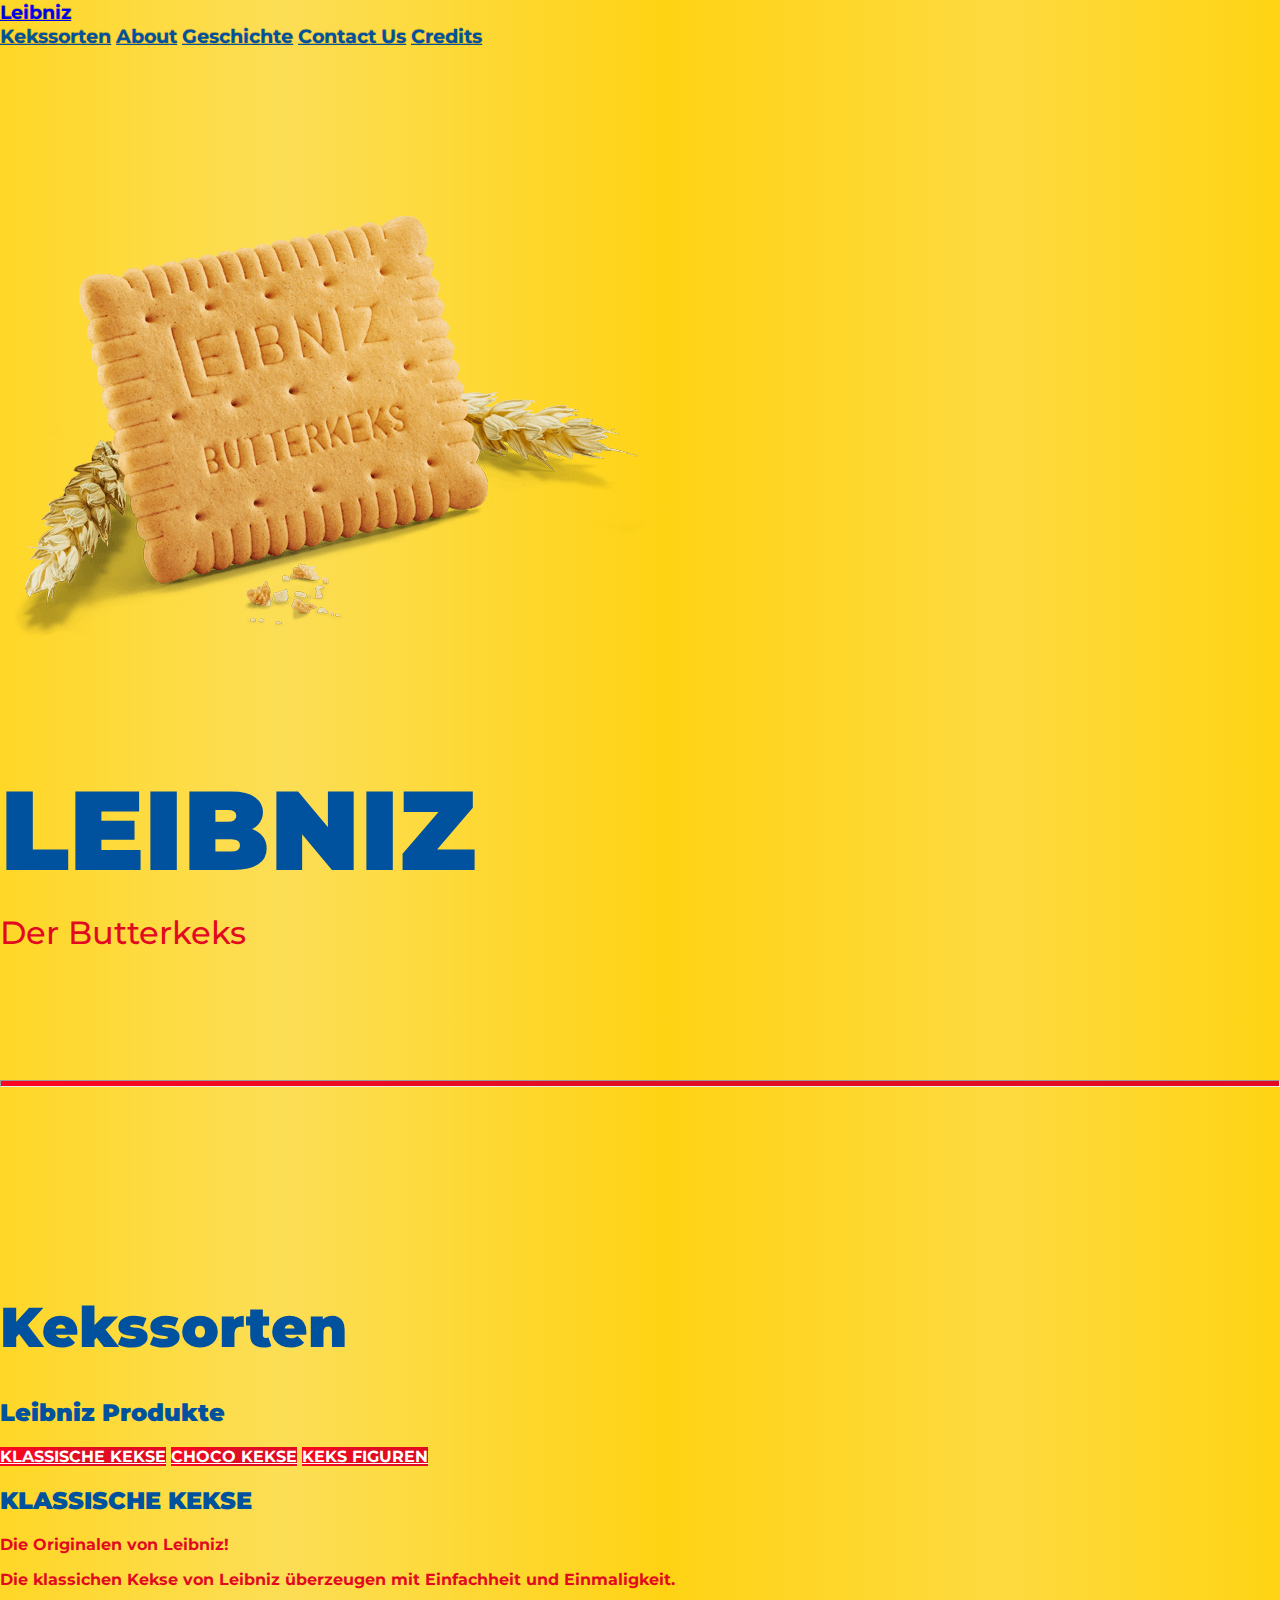
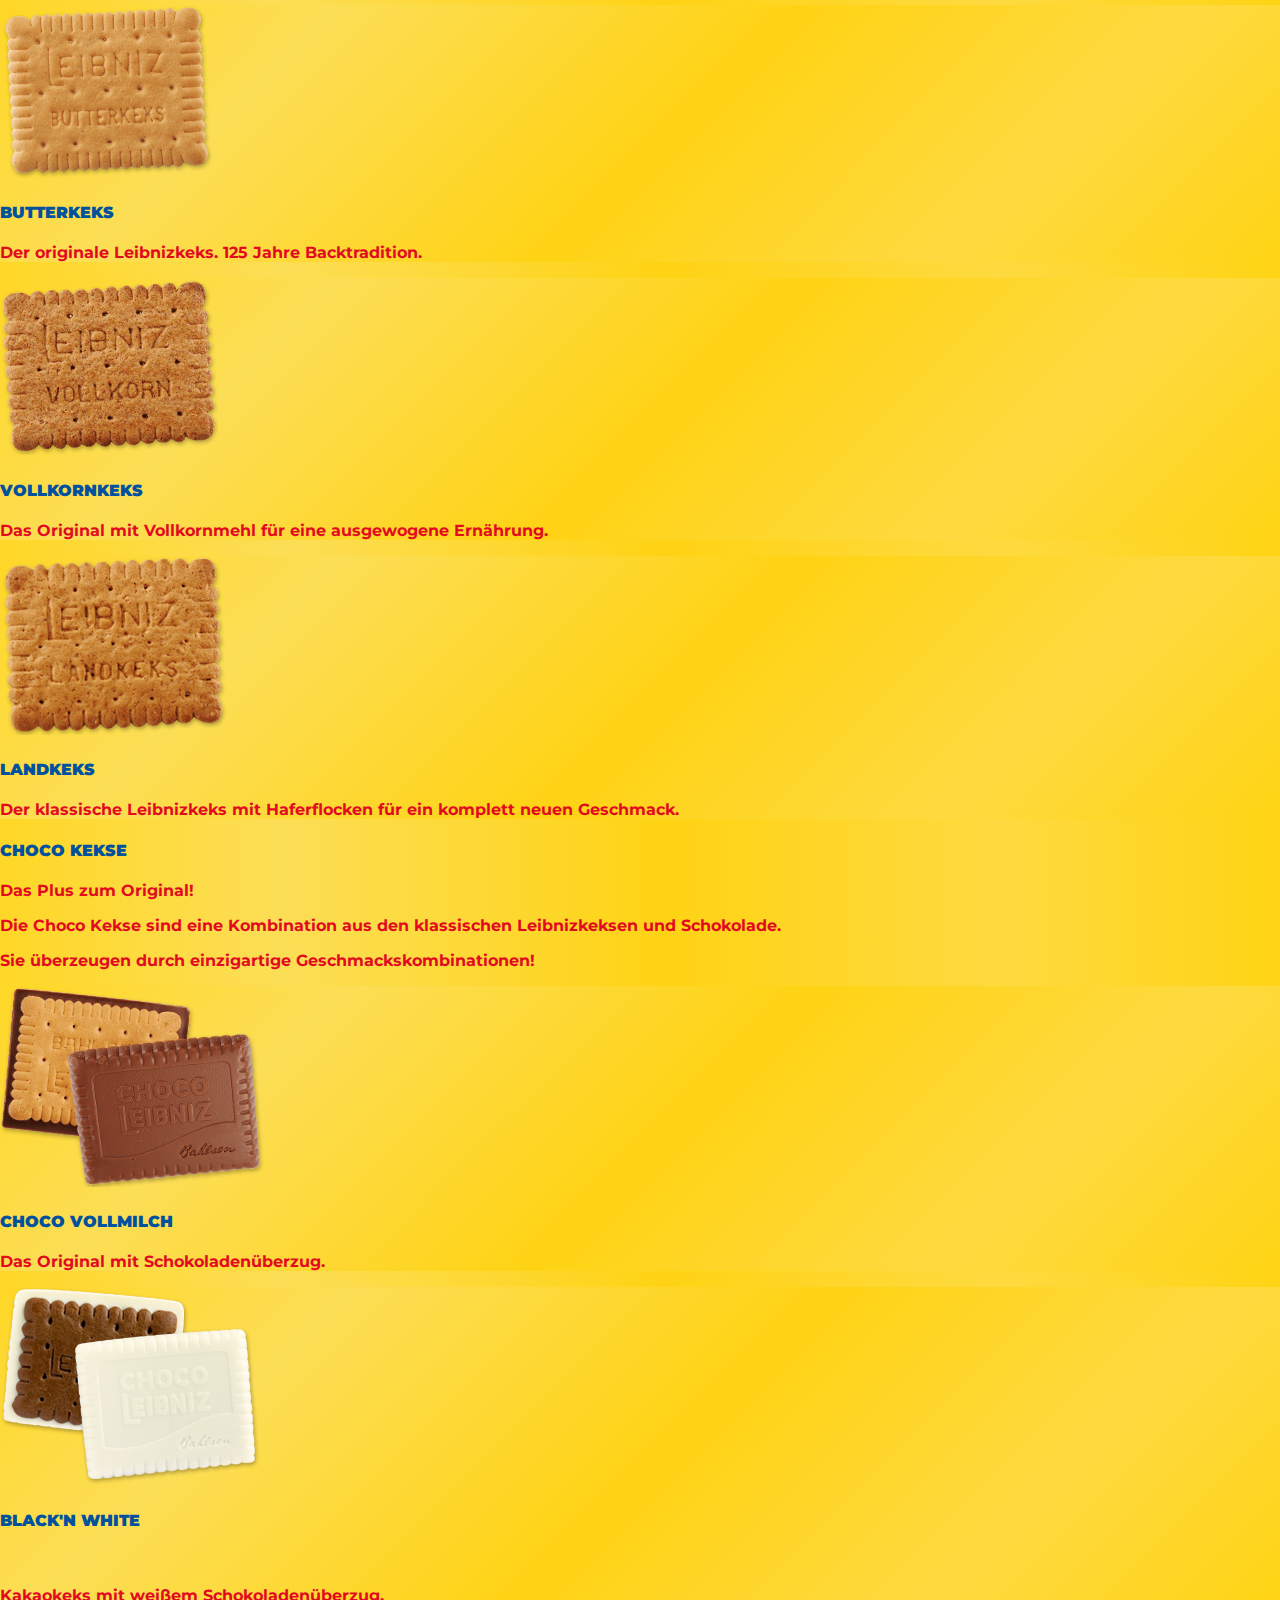
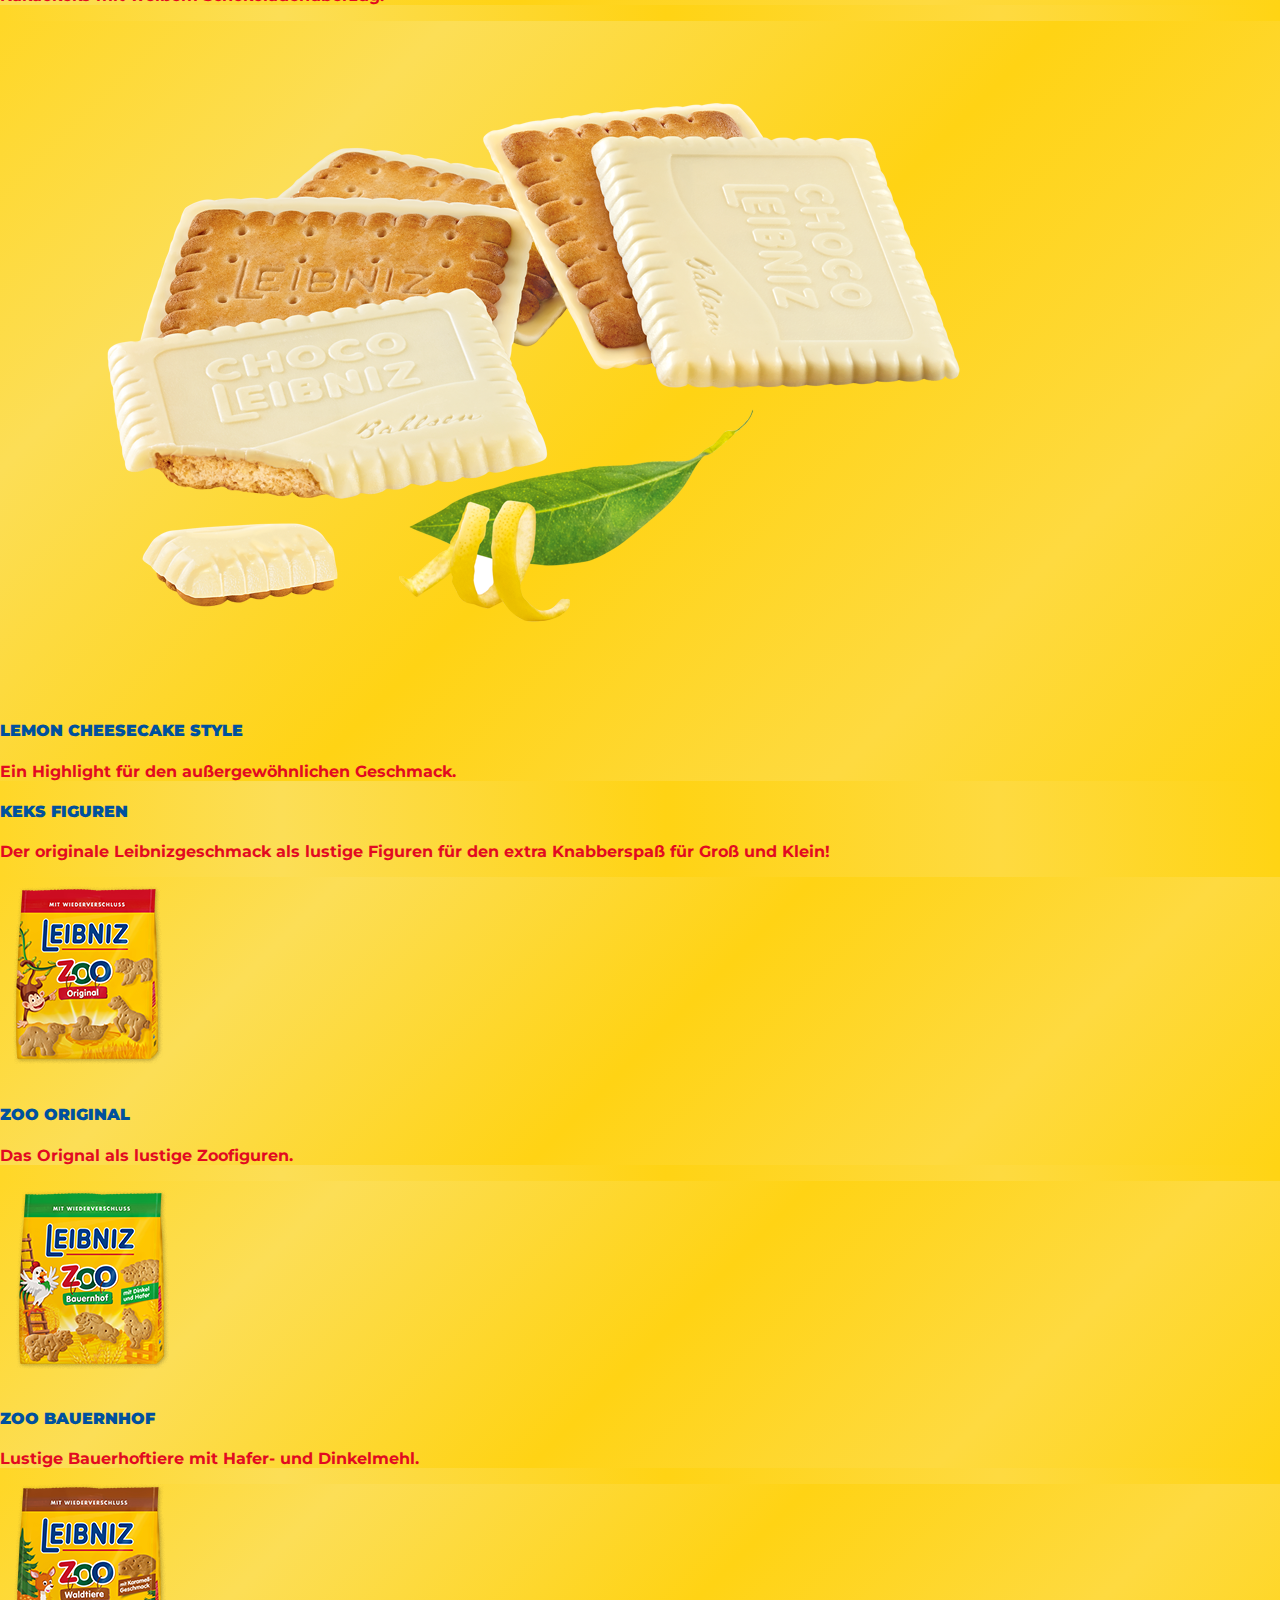
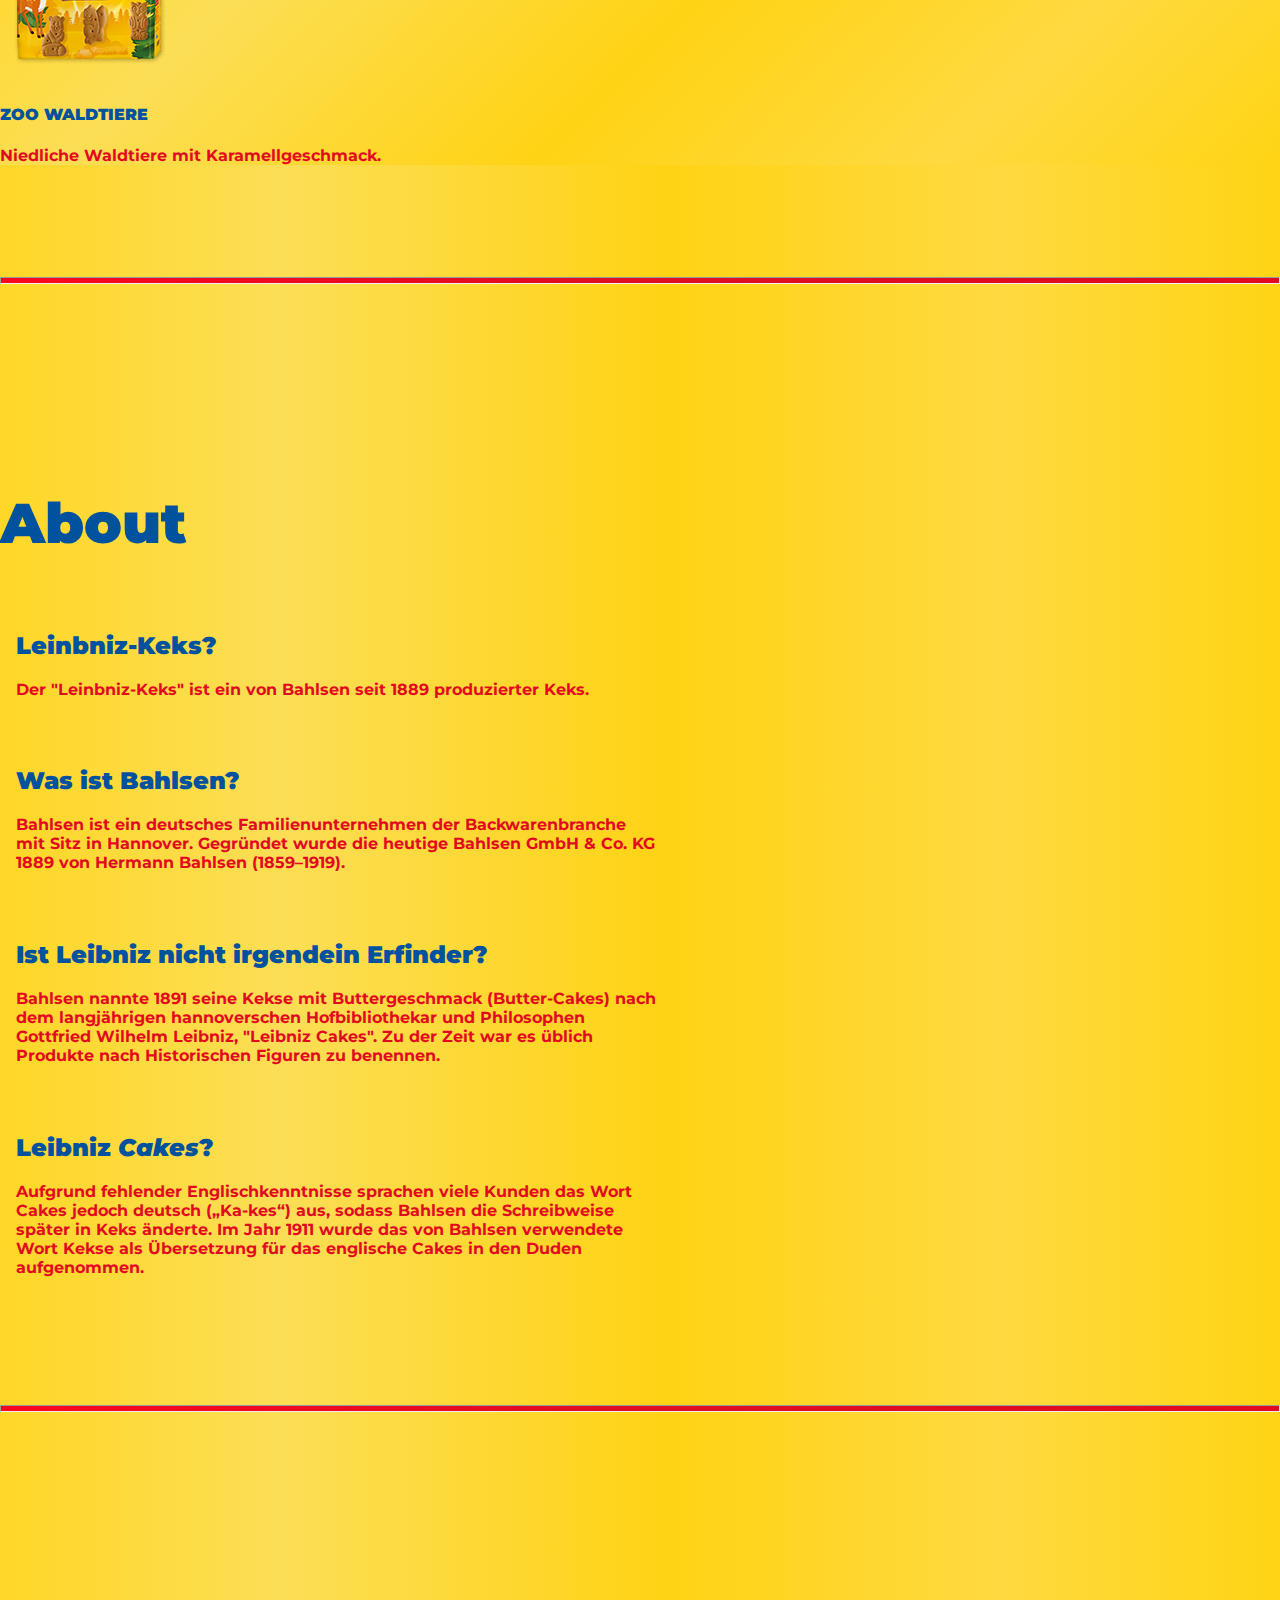
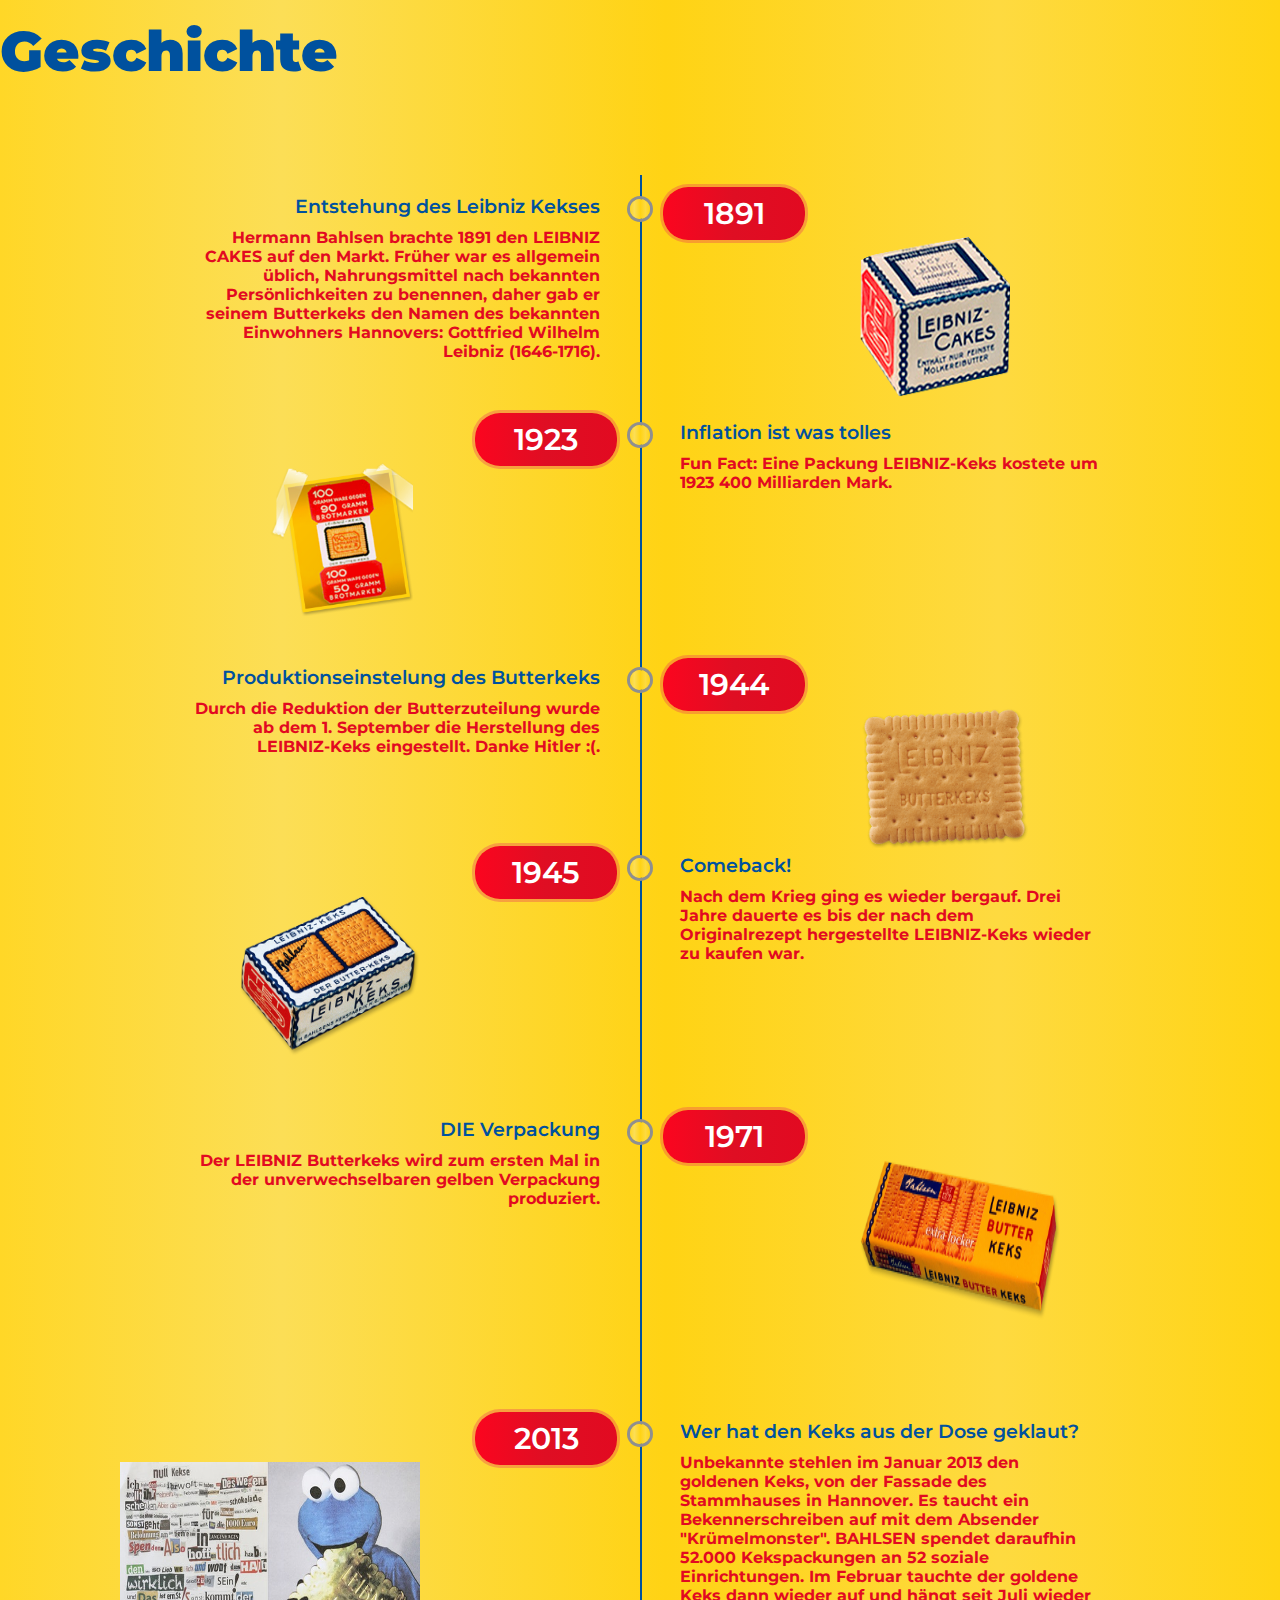
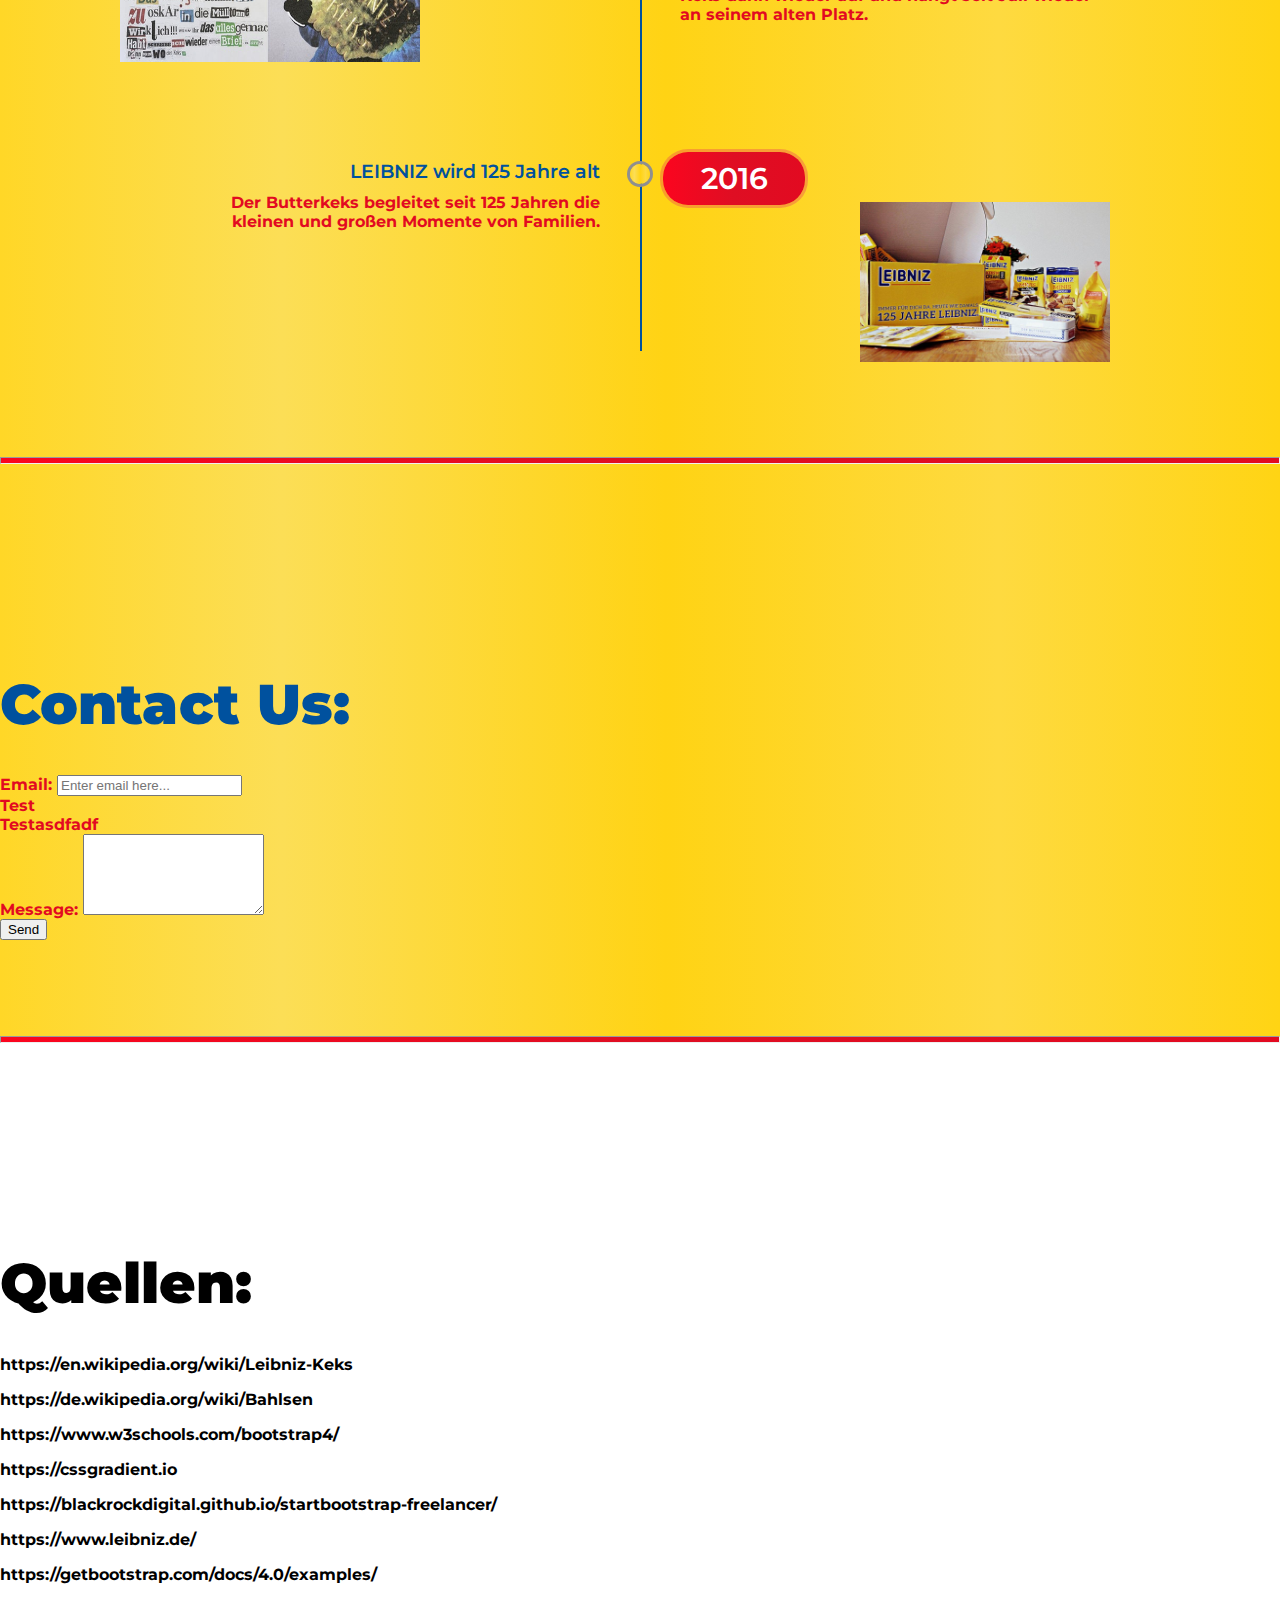
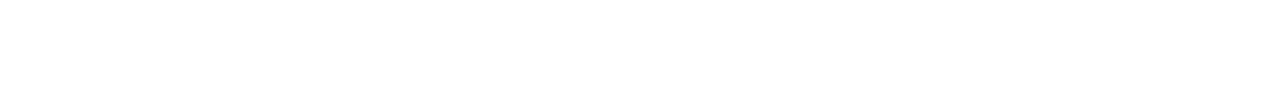
==== commit 121dcf95: "Merge branch 'master' of https://github.com/AndreasSchaeferHSE/LF6-Keks-Website" ====
--- a/index.html
+++ b/index.html
@@ -52,212 +52,169 @@
     <h1 class="text-center mb-5">Kekssorten</h1>
       
     <div class="row">
+
       <div class="col-lg-3">
 
         <h2 class="my-4">Leibniz Produkte</h2>
+   
         <div class="list-group">
           <a href="#KLASSISCHE" class="list-group-item">KLASSISCHE KEKSE</a>
           <a href="#CHOCO" class="list-group-item">CHOCO KEKSE</a>
           <a href="#FIGUREN" class="list-group-item">KEKS FIGUREN</a>
         </div>
-
+   
       </div>
 
 
       <div class="col-lg-9">
 
-        <!-- TODO: Why placeholder?
-          <div id="carouselExampleIndicators" class="carousel slide my-4" data-ride="carousel">
-          <ol class="carousel-indicators">
-            <li data-target="#carouselExampleIndicators" data-slide-to="0" class="active"></li>
-            <li data-target="#carouselExampleIndicators" data-slide-to="1"></li>
-            <li data-target="#carouselExampleIndicators" data-slide-to="2"></li>
-          </ol>
-          <div class="carousel-inner" role="listbox">
-            <div class="carousel-item active">
-              <img class="d-block img-fluid" src="http://placehold.it/900x350" alt="First slide">
-            </div>
-            <div class="carousel-item">
-              <img class="d-block img-fluid" src="http://placehold.it/900x350" alt="Second slide">
-            </div>
-            <div class="carousel-item">
-              <img class="d-block img-fluid" src="http://placehold.it/900x350" alt="Third slide">
-            </div>
-          </div>
-          <a class="carousel-control-prev" href="#carouselExampleIndicators" role="button" data-slide="prev">
-            <span class="carousel-control-prev-icon" aria-hidden="true"></span>
-            <span class="sr-only">Previous</span>
-          </a>
-          <a class="carousel-control-next" href="#carouselExampleIndicators" role="button" data-slide="next">
-            <span class="carousel-control-next-icon" aria-hidden="true"></span>
-            <span class="sr-only">Next</span>
-          </a>
-        </div> -->
-
-        <h2 id="KLASSISCHE">KLASSICHE KEKSE</h2>
-        <p>Die Originalen von Leibniz!</p>
-        <p>Die klassichen Kekse von Leibniz überzeugen mit </p>
+
+
+        <h2 id="KLASSISCHE">KLASSISCHE KEKSE</h2>
+        <p>Die Originalen von Leibniz! </p>
+        <p>Die klassichen Kekse von Leibniz überzeugen mit Einfachheit und Einmaligkeit. </p>
 
         <div class="row">
         
           <div class="col-lg-4 col-md-6 mb-4">
             <div class="card h-100">
-              <img class="card-img-top" src="images/BUTTERKEKS.png" alt="">
-              <div class="card-body">
-                <h4 class="card-title">
-                  BUTTERKEKS
-                </h4>
-
-                <p class="card-text">Der Originale Leibniz Keks. Über 100 Jahre Backtradition.</p>
-              </div>
-              <div class="card-footer">
-                <small class="text-muted">&#9733; &#9733; &#9733; &#9733; &#9734;</small>
-              </div>
-            </div>
-          </div>
-
-          <div class="col-lg-4 col-md-6 mb-4">
-            <div class="card h-100">
-              <img class="card-img-top" src="images/VOLLKORN.png" alt="">
-              <div class="card-body">
-                <h4 class="card-title">
-                  VOLLKORN
+              <a href="#"><img class="card-img-top" src="images/BUTTERKEKS.png" alt=""></a>
+              <div class="card-body">
+                <h4 class="card-title">
+                  <a>BUTTERKEKS</a>
+                </h4>
+
+                <p class="card-text">Der originale Leibnizkeks. 125 Jahre Backtradition.</p>
+              </div>
+
+            </div>
+          </div>
+
+          <div class="col-lg-4 col-md-6 mb-4">
+            <div class="card h-100">
+              <a href="#"><img class="card-img-top" src="images/VOLLKORN.png" alt=""></a>
+              <div class="card-body">
+                <h4 class="card-title">
+                  <a>VOLLKORNKEKS</a>
                 </h4>
    
-                <p class="card-text">Der originale Leibnizkeks. 125 Jahre Backtradition.</p>
-              </div>
-              <div class="card-footer">
-                <small class="text-muted">&#9733; &#9733; &#9733; &#9733; &#9734;</small>
-              </div>
-            </div>
-          </div>
-
-          <div class="col-lg-4 col-md-6 mb-4">
-            <div class="card h-100">
-              <img class="card-img-top" src="images/LANDKEKSLEIBNIZ.png" alt="">
-              <div class="card-body">
-                <h4 class="card-title">
-                  LANDKEKS
+                <p class="card-text">Das Original mit Vollkornmehl für eine ausgewogene Ernährung.</p>
+              </div>
+
+            </div>
+          </div>
+
+          <div class="col-lg-4 col-md-6 mb-4">
+            <div class="card h-100">
+              <a href="#"><img class="card-img-top" src="images/LANDKEKSLEIBNIZ.png" alt=""></a>
+              <div class="card-body">
+                <h4 class="card-title">
+                  <a>LANDKEKS</a>
                 </h4>
     
                 <p class="card-text">Der klassische Leibnizkeks mit Haferflocken für ein komplett neuen Geschmack.</p>
               </div>
-              <div class="card-footer">
-                <small class="text-muted">&#9733; &#9733; &#9733; &#9733; &#9734;</small>
-              </div>
-            </div>
-          </div>
-        </div>
-
-        <h2 id="CHOCO">CHOCO KEKSE</h2>
+            </div>
+          </div>
+        </div>
+
+        <h4 id="CHOCO">CHOCO KEKSE</h4>
         <p>Das Plus zum Original!</p>
         <p>Die Choco Kekse sind eine Kombination aus den klassischen Leibnizkeksen und Schokolade.</p>
         <p>Sie überzeugen durch einzigartige Geschmackskombinationen!</p>
         <div class="row">
           <div class="col-lg-4 col-md-6 mb-4">
             <div class="card h-100">
-              <img class="card-img-top" src="images/CHOCOVOLLMILCH.png" alt="">
-              <div class="card-body">
-                <h4 class="card-title">
-                  CHOCO VOLLMILCH
+              <a href="#"><img class="card-img-top" src="images/CHOCOVOLLMILCH.png" alt=""></a>
+              <div class="card-body">
+                <h4 class="card-title">
+                  <a>CHOCO VOLLMILCH</a>
                 </h4>
         
-                <p class="card-text">Das Original mit Schokoladenüberzug</p>
-              </div>
-              <div class="card-footer">
-                <small class="text-muted">&#9733; &#9733; &#9733; &#9733; &#9734;</small>
-              </div>
-            </div>
-          </div>
-
-          <div class="col-lg-4 col-md-6 mb-4">
-            <div class="card h-100">
-              <img class="card-img-top" src="images/BLACK'N WHITE.png" alt="">
-              <div class="card-body">
-                <h4 class="card-title">
-                  BLACK'N WHITE
-                </h4>
-            
-                <br>
-                <p class="card-text">Kakaokeks mit weißem Schokoladenüberzug</p>
-              </div>
-              <div class="card-footer">
-                <small class="text-muted">&#9733; &#9733; &#9733; &#9733; &#9734;</small>
-              </div>
-            </div>
-          </div>
-
-          <div class="col-lg-4 col-md-6 mb-4">
-            <div class="card h-100">
-              <img class="card-img-top" src="images/LEMONCHEESECAKE.png" alt="">
-              <div class="card-body">
-                <h4 class="card-title">
-                  LEMON CHEESECAKE STYLE
+                <p class="card-text">Das Original mit Schokoladenüberzug.</p>
+              </div>
+
+            </div>
+          </div>
+
+          <div class="col-lg-4 col-md-6 mb-4">
+            <div class="card h-100">
+              <a href="#"><img class="card-img-top" src="images/BLACK'N WHITE.png" alt=""></a>
+              <div class="card-body">
+                <h4 class="card-title">
+                  <a>BLACK'N WHITE</a>
+                </h4>
+            <br>
+                <p class="card-text">Kakaokeks mit weißem Schokoladenüberzug.</p>
+              </div>
+
+            </div>
+          </div>
+
+          <div class="col-lg-4 col-md-6 mb-4">
+            <div class="card h-100">
+              <a href="#"><img class="card-img-top" src="images/LEMONCHEESECAKE.png" alt=""></a>
+              <div class="card-body">
+                <h4 class="card-title">
+                  <a>LEMON CHEESECAKE STYLE</a>
                 </h4>
        
-                <p class="card-text">Ein Highlight für den außergewöhnlichen Geschmack</p>
-              </div>
-              <div class="card-footer">
-                <small class="text-muted">&#9733; &#9733; &#9733; &#9733; &#9734;</small>
-              </div>
-            </div>
-          </div>
-        </div>
-
-        <h2 id="FIGUREN">KEKS FIGUREN</h2>
-        <p>Der originale Leibnizgeschmack als lustige Figuren für den extra Knabberspaß für Groß und Klein </p>
+                <p class="card-text">Ein Highlight für den außergewöhnlichen Geschmack.</p>
+              </div>
+              
+            </div>
+          </div>
+        </div>
+
+        <h4 id="FIGUREN">KEKS FIGUREN</h4>
+        <p>Der originale Leibnizgeschmack als lustige Figuren für den extra Knabberspaß für Groß und Klein! </p>
       <div class="row"> 
           <div class="col-lg-4 col-md-6 mb-4">
             <div class="card h-100">
-              <img class="card-img-top" src="images/ZOOORIGINAL.png" alt="">
-              <div class="card-body">
-                <h4 class="card-title">
-                  ZOO ORIGINAL
+              <a href="#"><img class="card-img-top" src="images/ZOOORIGINAL.png" alt=""></a>
+              <div class="card-body">
+                <h4 class="card-title">
+                  <a>ZOO ORIGINAL</a>
                 </h4>
           
-                <p class="card-text">Das Orignal als lustige Zoofiguren</p>
-              </div>
-              <div class="card-footer">
-                <small class="text-muted">&#9733; &#9733; &#9733; &#9733; &#9734;</small>
-              </div>
-            </div>
-          </div>
-
-          <div class="col-lg-4 col-md-6 mb-4">
-            <div class="card h-100">
-              <img class="card-img-top" src="images/ZOOBAUERHOF.png" alt="">
-              <div class="card-body">
-                <h4 class="card-title">
-                  ZOO BAUERNHOF
+                <p class="card-text">Das Orignal als lustige Zoofiguren.</p>
+              </div>
+
+            </div>
+          </div>
+
+          <div class="col-lg-4 col-md-6 mb-4">
+            <div class="card h-100">
+              <a href="#"><img class="card-img-top" src="images/ZOOBAUERHOF.png" alt=""></a>
+              <div class="card-body">
+                <h4 class="card-title">
+                  <a>ZOO BAUERNHOF</a>
                 </h4>
      
-                <p class="card-text">Lustige Bauerhoftiere mit Hafer- und Dinkelmehl </p>
-              </div>
-              <div class="card-footer">
-                <small class="text-muted">&#9733; &#9733; &#9733; &#9733; &#9734;</small>
-              </div>
-            </div>
-          </div>
-
-          <div class="col-lg-4 col-md-6 mb-4">
-            <div class="card h-100">
-              <img class="card-img-top" src="images/ZOOWALDTIERE.png" alt="">
-              <div class="card-body">
-                <h4 class="card-title">
-                  ZOO WALDTIERE
+                <p class="card-text">Lustige Bauerhoftiere mit Hafer- und Dinkelmehl. </p>
+              </div>
+
+            </div>
+          </div>
+
+          <div class="col-lg-4 col-md-6 mb-4">
+            <div class="card h-100">
+              <a href="#"><img class="card-img-top" src="images/ZOOWALDTIERE.png" alt=""></a>
+              <div class="card-body">
+                <h4 class="card-title">
+                  <a>ZOO WALDTIERE</a>
                 </h4>
           
-                <p class="card-text">Niedliche Waldtiere mit Karamellgeschmack</p>
-              </div>
-              <div class="card-footer">
-                <small class="text-muted">&#9733; &#9733; &#9733; &#9733; &#9734;</small>
-              </div>
-            </div>
-          </div>
-        </div>
-
-        </div>
-        </div>
+                <p class="card-text">Niedliche Waldtiere mit Karamellgeschmack.</p>
+              </div>
+
+            </div>
+          </div>
+        </div>
+        </div>
+
+
+      </div>
     </div>
   </section>
 
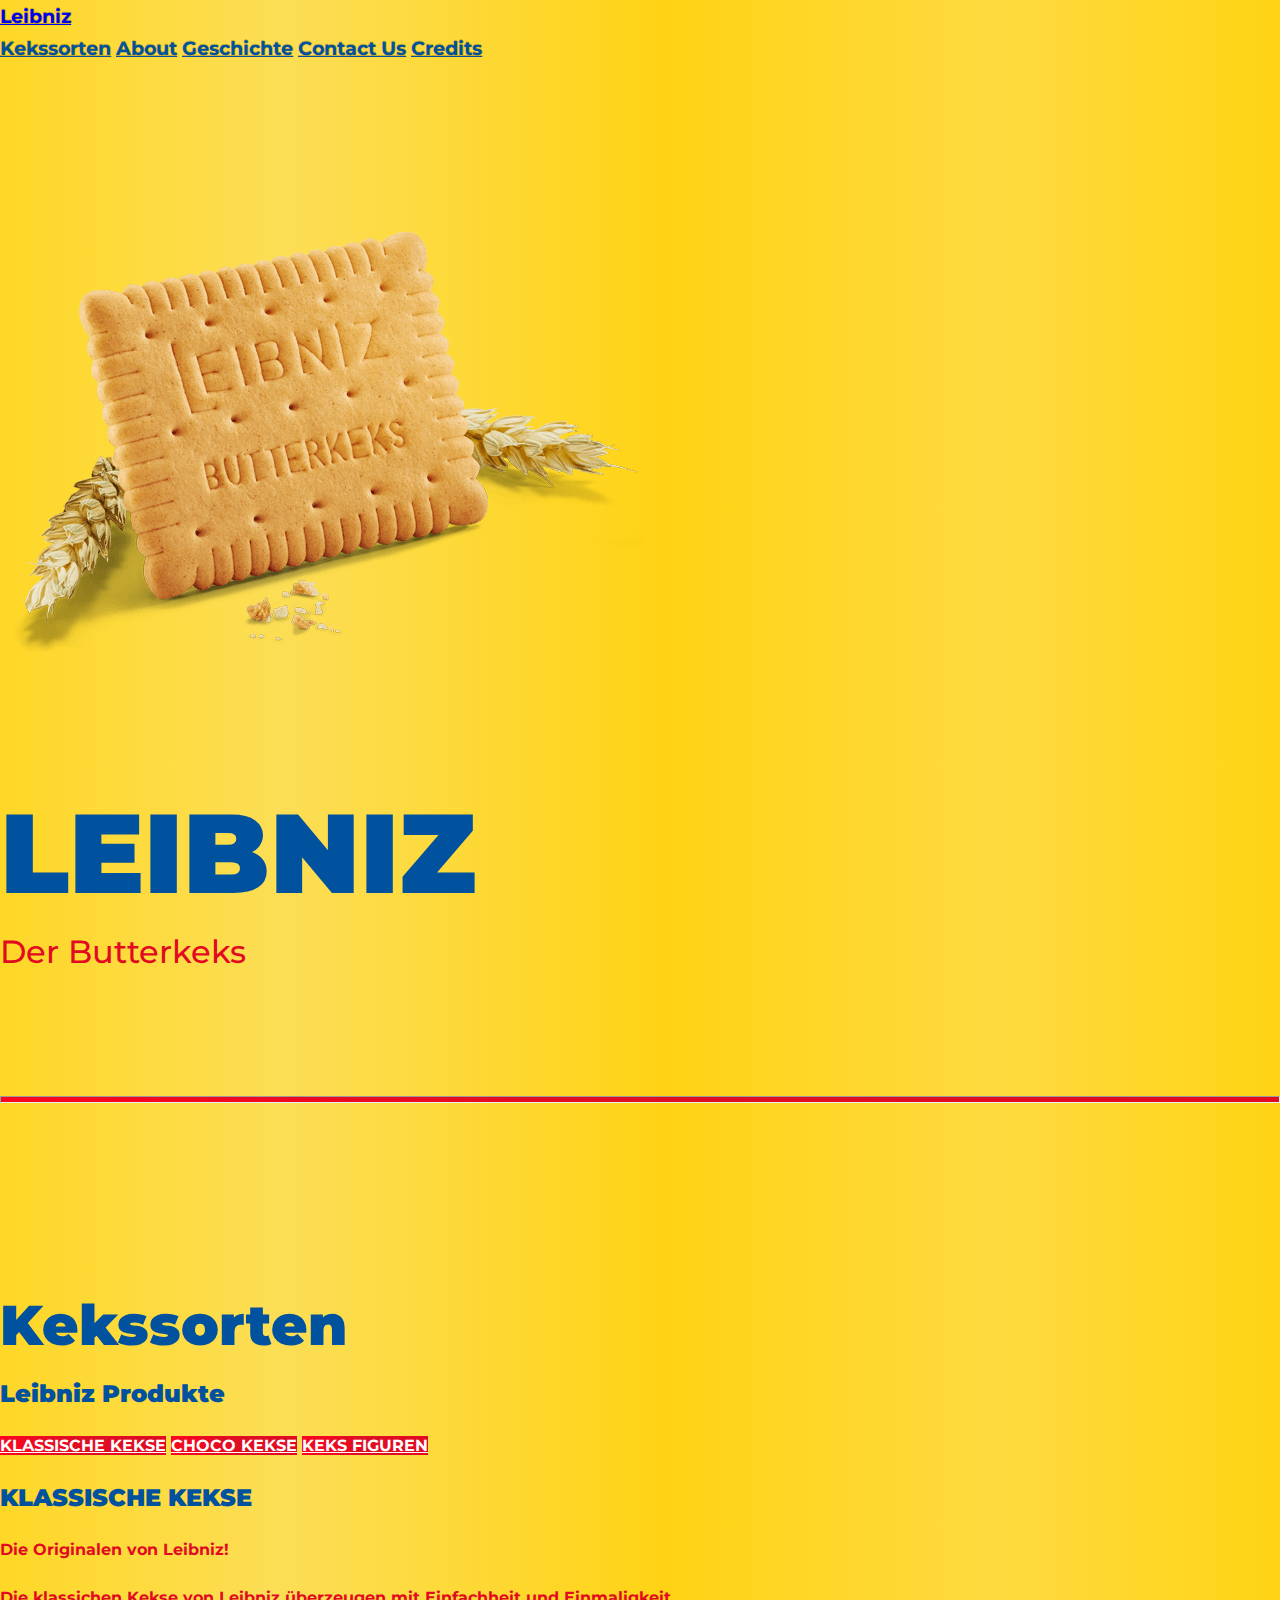
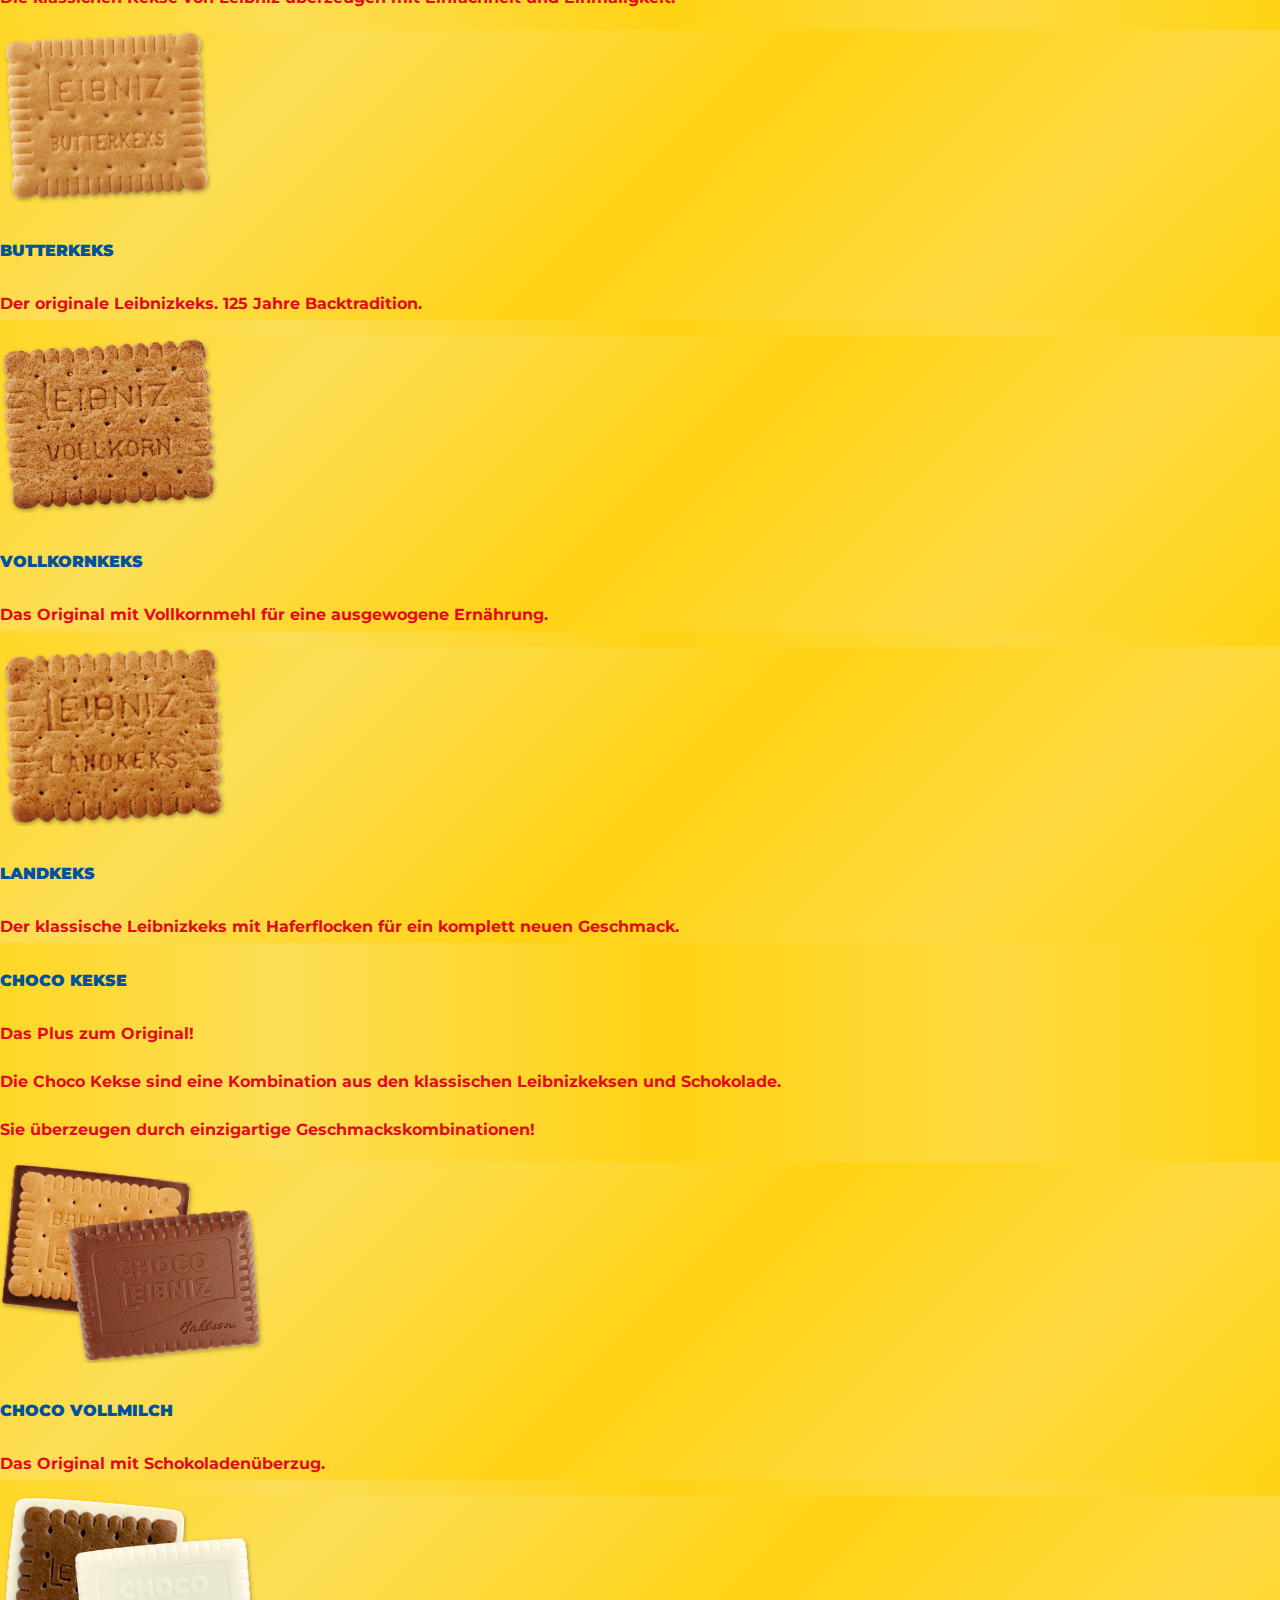
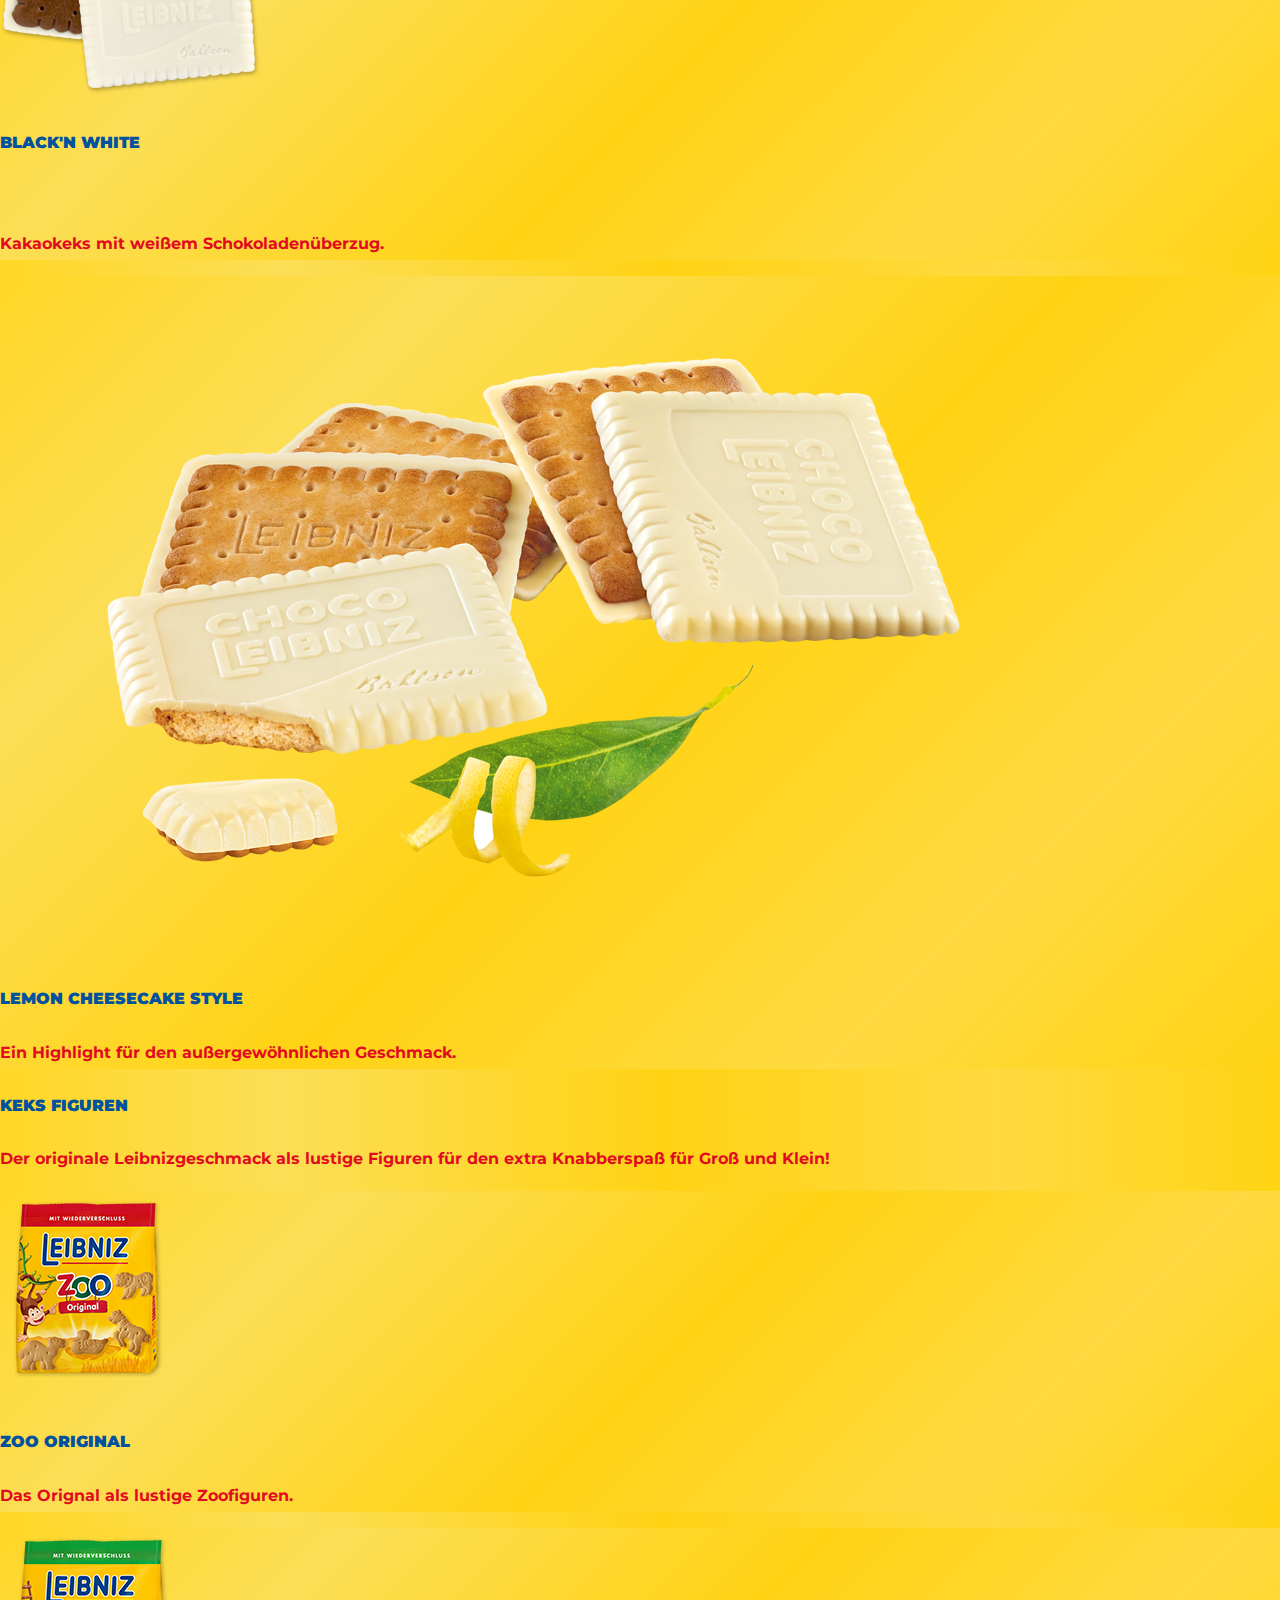
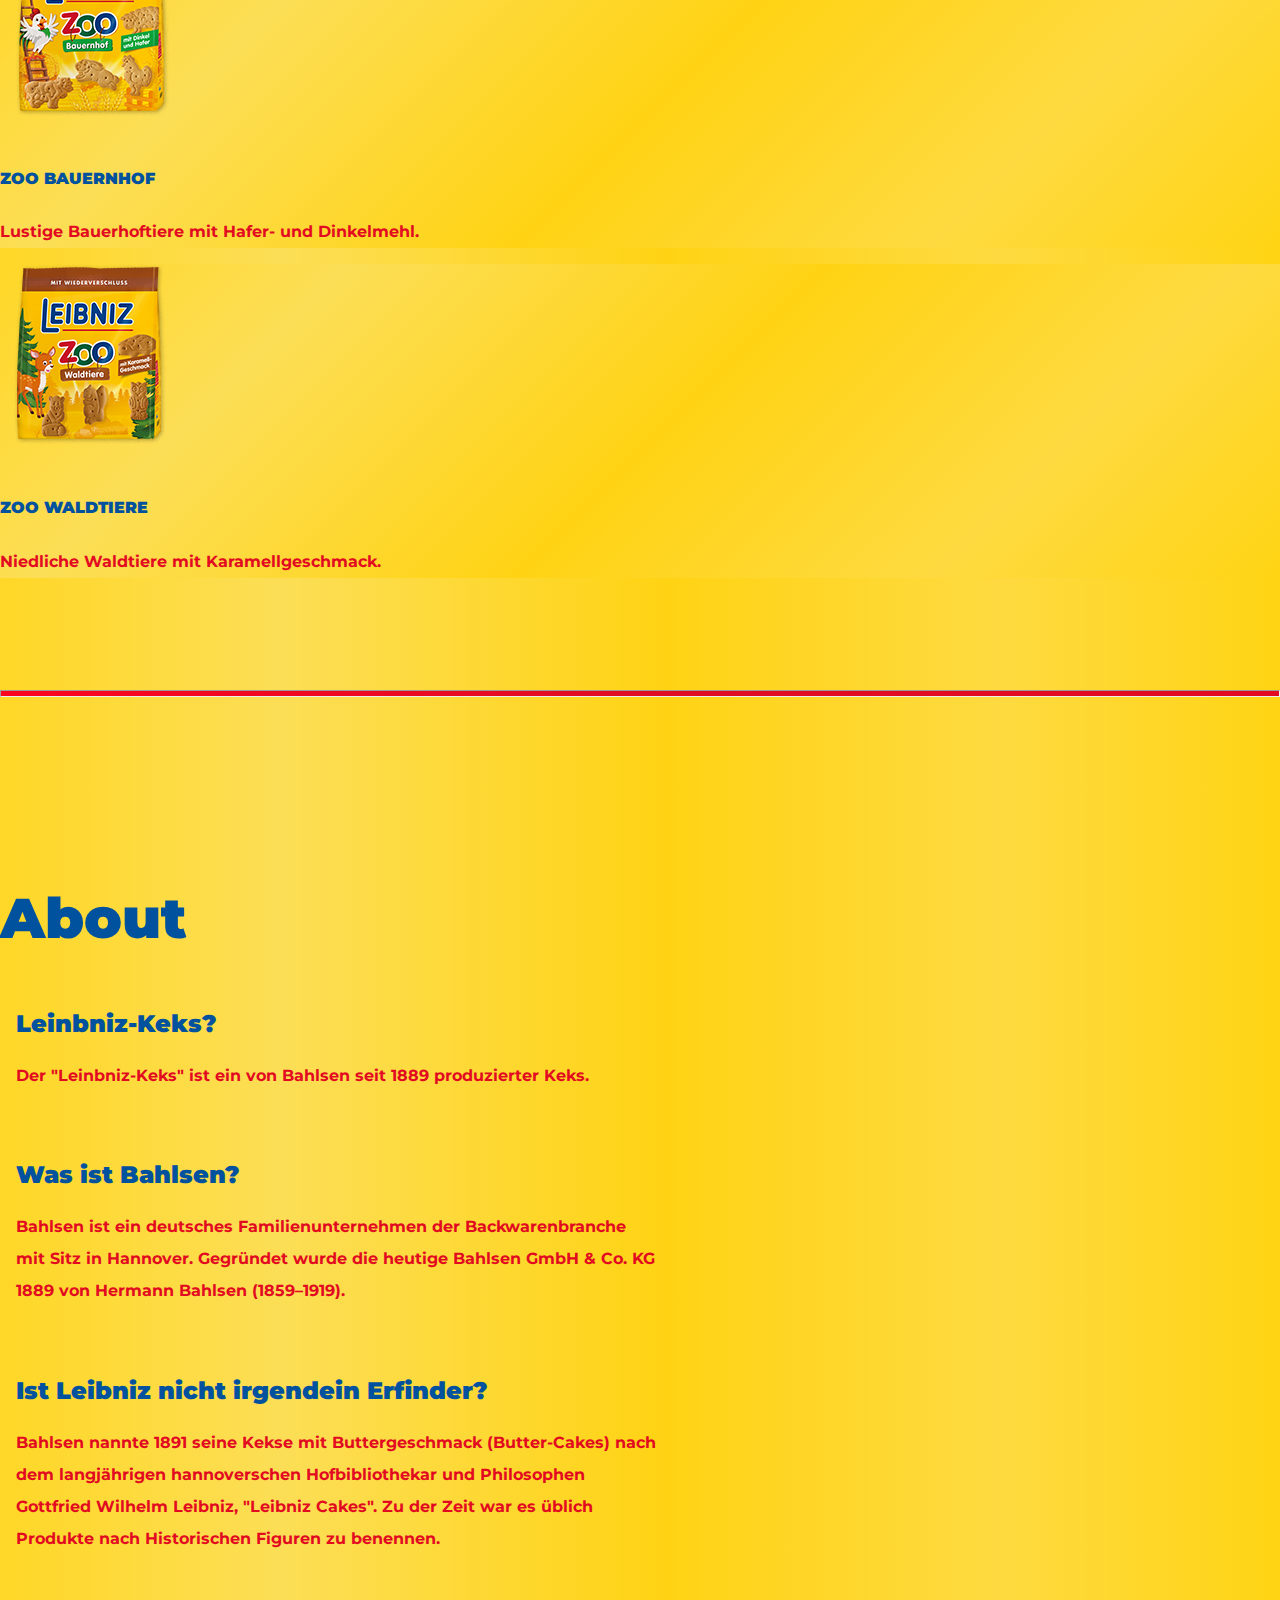
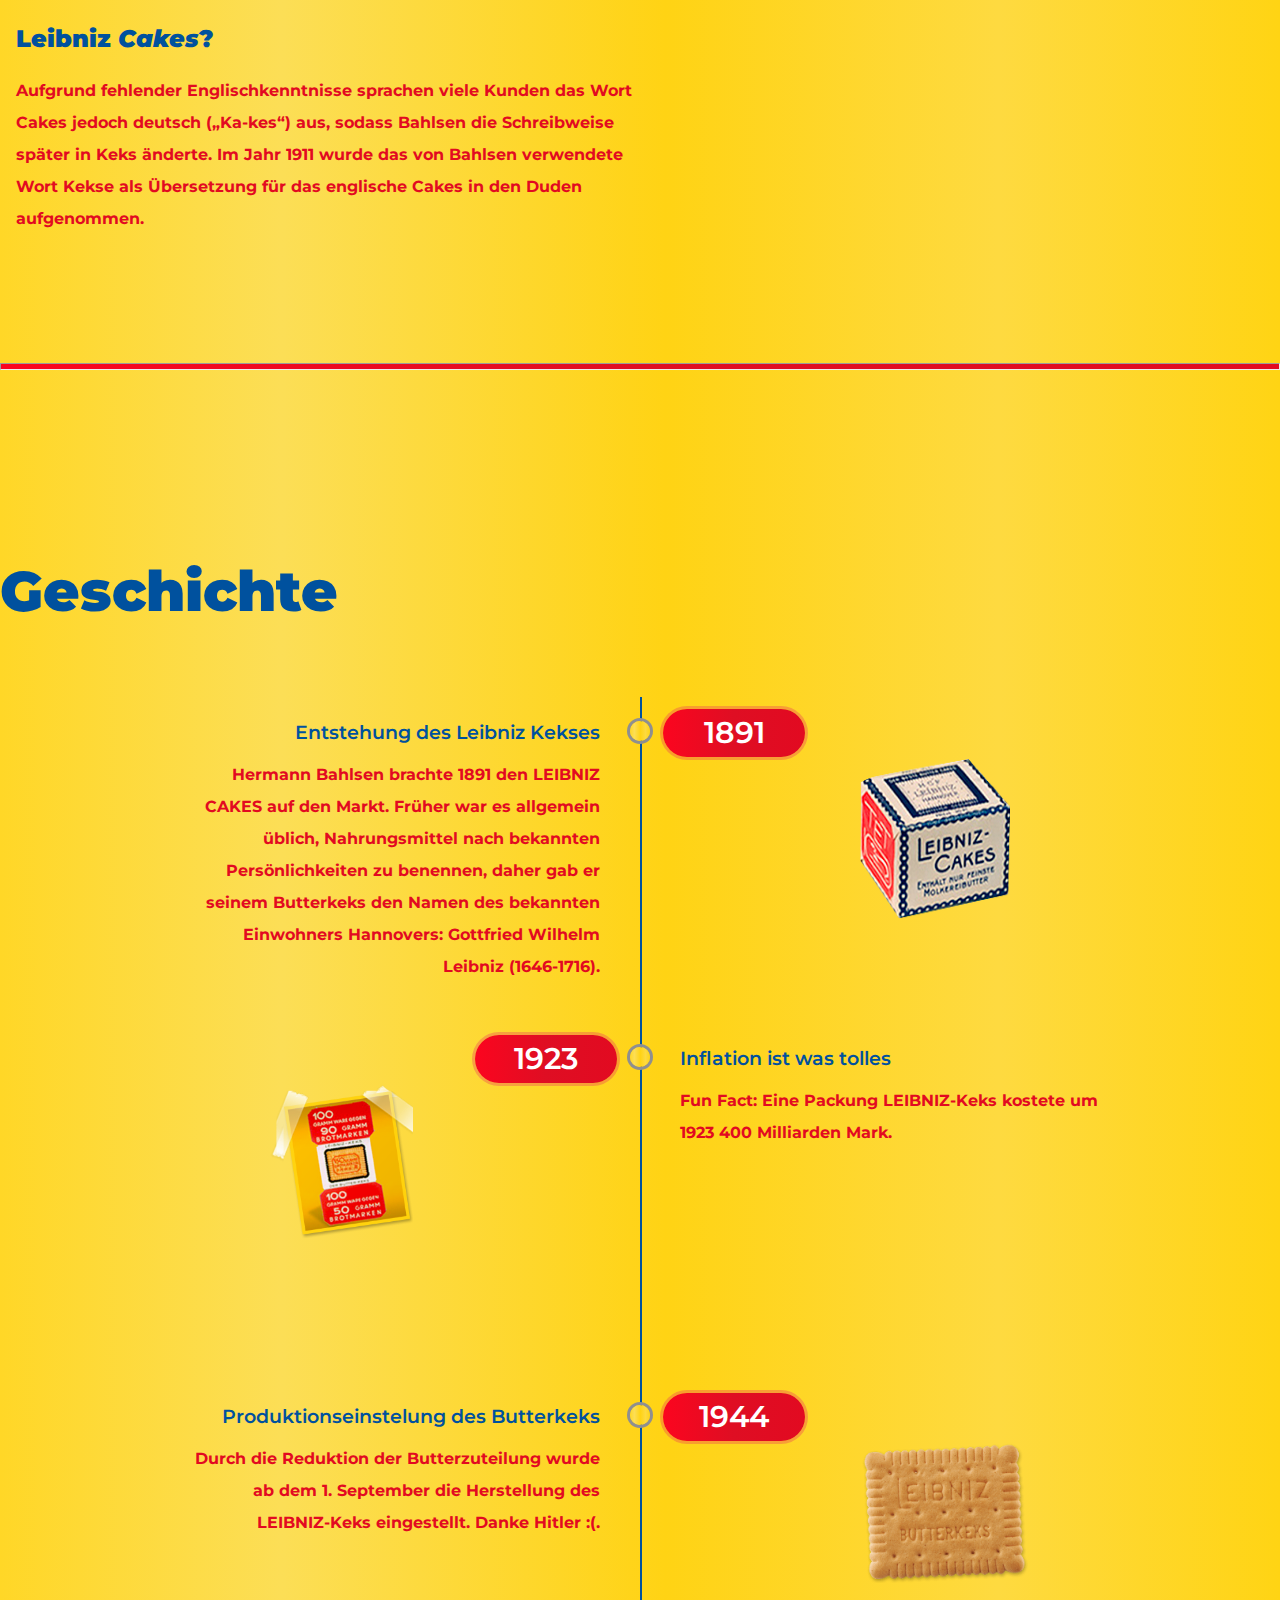
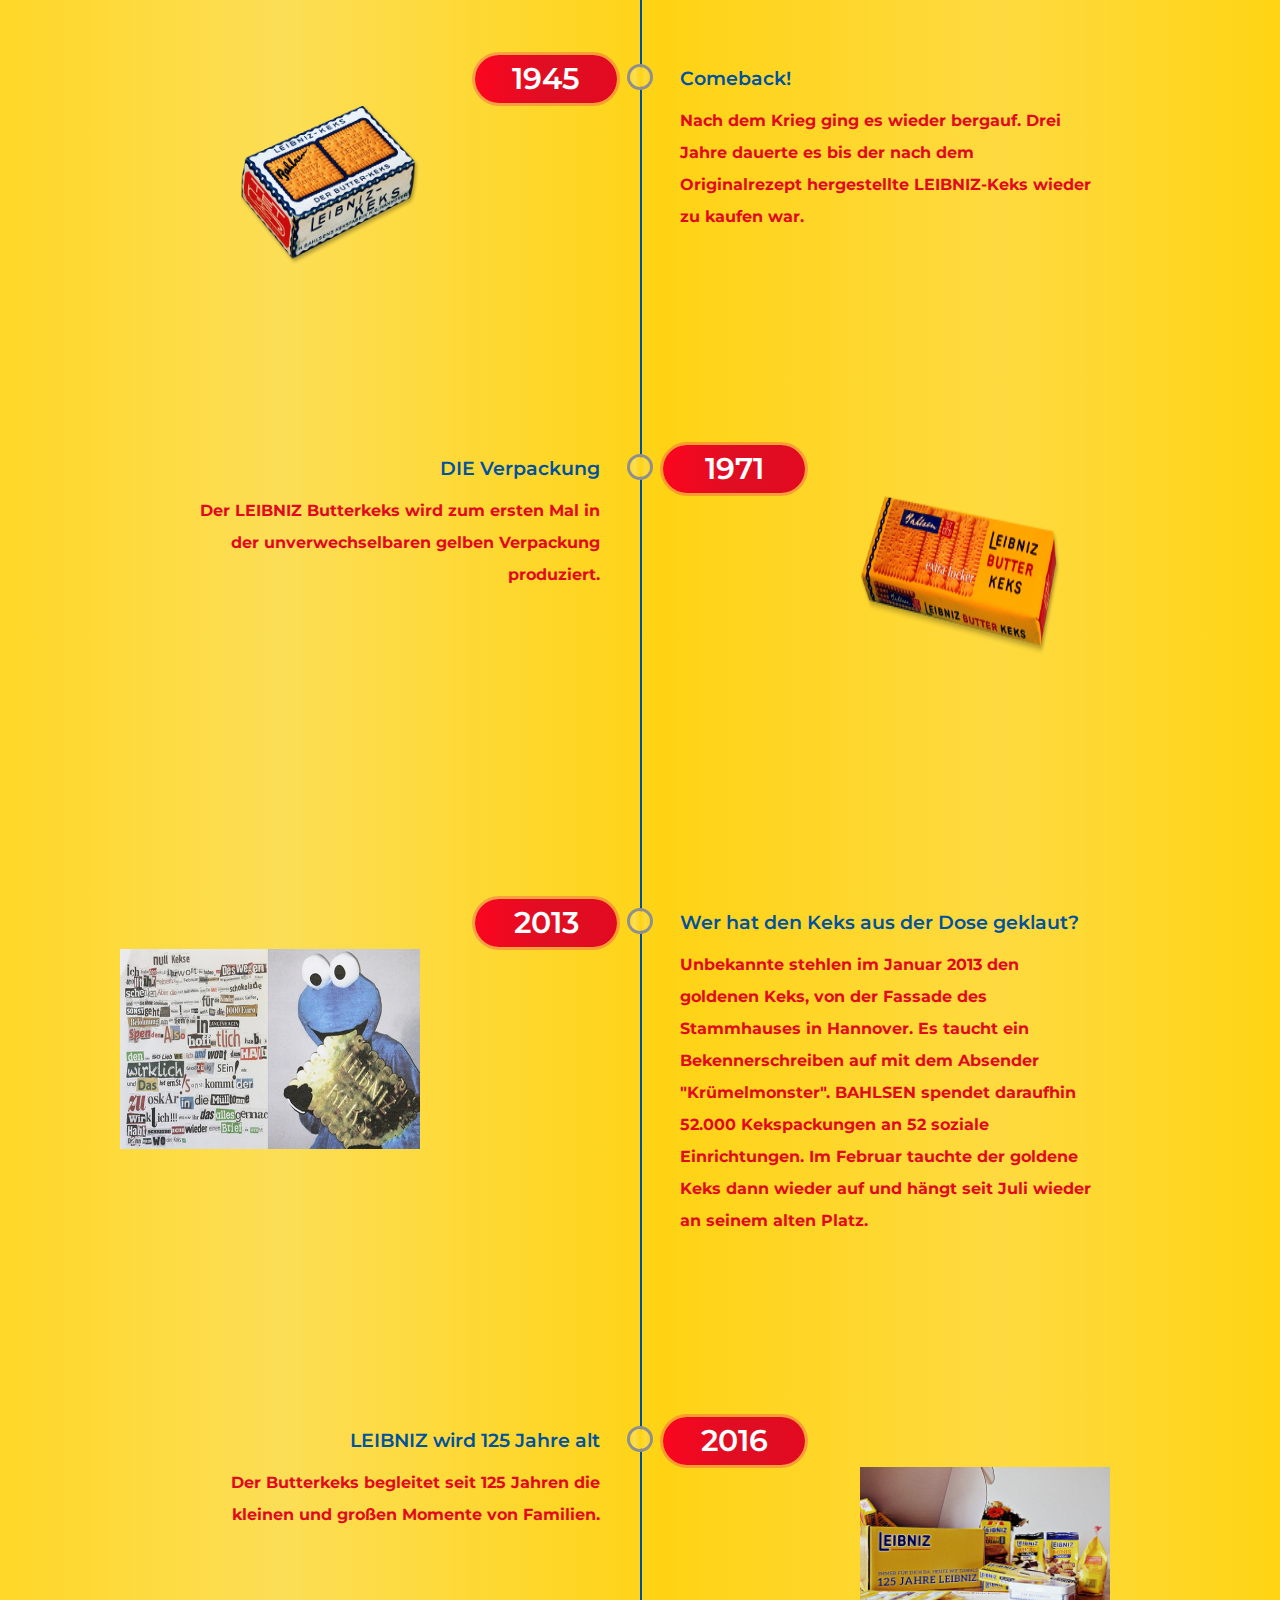
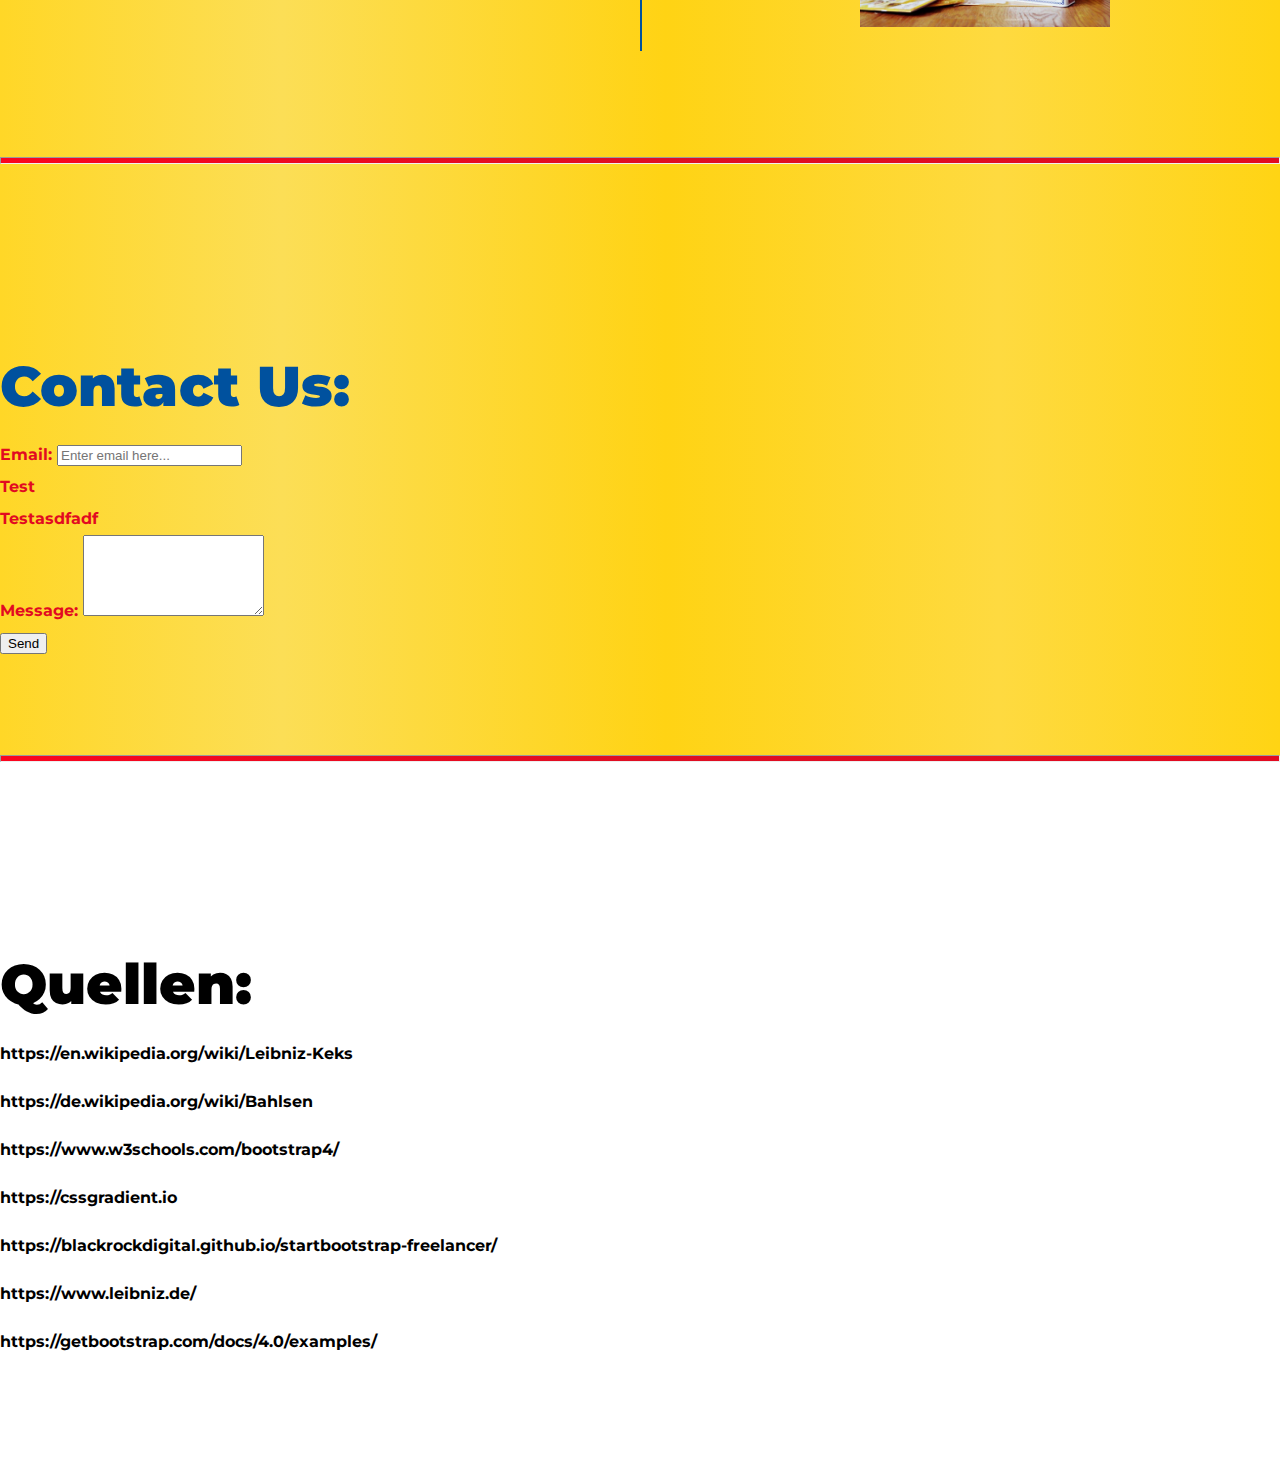
==== commit 1a4cc23c: "more stuff" ====
--- a/index.html
+++ b/index.html
@@ -1,5 +1,6 @@
 <!doctype html>
 <html lang="en">
+
 <head>
   <title>Keks</title>
   <!-- Required data tags -->
@@ -7,7 +8,8 @@
   <meta name="viewport" content="width=device-width, initial-scale=1, shrink-to-fit=no">
 
   <!-- Bootstrap CSS -->
-  <link rel="stylesheet" href="https://stackpath.bootstrapcdn.com/bootstrap/4.1.2/css/bootstrap.min.css" integrity="sha384-Smlep5jCw/wG7hdkwQ/Z5nLIefveQRIY9nfy6xoR1uRYBtpZgI6339F5dgvm/e9B" crossorigin="anonymous">
+  <link rel="stylesheet" href="https://stackpath.bootstrapcdn.com/bootstrap/4.1.2/css/bootstrap.min.css"
+    integrity="sha384-Smlep5jCw/wG7hdkwQ/Z5nLIefveQRIY9nfy6xoR1uRYBtpZgI6339F5dgvm/e9B" crossorigin="anonymous">
   <link rel="stylesheet" type="text/css" href="css/stylesheet.css">
 </head>
 
@@ -32,10 +34,10 @@
 
   <!-- Header Section-->
   <section class="main-section" id="header">
-    <!-- Header TODO: image of cookies and stuff, some cool slogan/title or whatever under it -->
     <header class="text-center">
       <div class="container mb-0">
-        <img class="d-block w-75 mx-auto" src="images/slider_arrangement (1).png" alt="First slide" style="object-fit: cover" >
+        <img class="d-block w-75 mx-auto" src="images/slider_arrangement (1).png" alt="First slide"
+          style="object-fit: cover">
         <h1 class="text-uppercase mb-5 d-block mx-auto">LEIBNIZ</h1>
         <p>Der Butterkeks</p>
       </div>
@@ -49,168 +51,163 @@
   <section class="main-section" id='products'>
     <div class="container">
 
-    <h1 class="text-center mb-5">Kekssorten</h1>
-      
-    <div class="row">
-
-      <div class="col-lg-3">
-
-        <h2 class="my-4">Leibniz Produkte</h2>
-   
-        <div class="list-group">
-          <a href="#KLASSISCHE" class="list-group-item">KLASSISCHE KEKSE</a>
-          <a href="#CHOCO" class="list-group-item">CHOCO KEKSE</a>
-          <a href="#FIGUREN" class="list-group-item">KEKS FIGUREN</a>
+      <h1 class="text-center mb-5">Kekssorten</h1>
+
+      <div class="row">
+
+        <div class="col-lg-3">
+
+          <h2 class="my-4">Leibniz Produkte</h2>
+          <div class="list-group sticky-top">
+            <a href="#KLASSISCHE" class="list-group-item">KLASSISCHE KEKSE</a>
+            <a href="#CHOCO" class="list-group-item">CHOCO KEKSE</a>
+            <a href="#FIGUREN" class="list-group-item">KEKS FIGUREN</a>
+          </div>
+
         </div>
-   
-      </div>
-
-
-      <div class="col-lg-9">
-
-
-
-        <h2 id="KLASSISCHE">KLASSISCHE KEKSE</h2>
-        <p>Die Originalen von Leibniz! </p>
-        <p>Die klassichen Kekse von Leibniz überzeugen mit Einfachheit und Einmaligkeit. </p>
-
-        <div class="row">
-        
-          <div class="col-lg-4 col-md-6 mb-4">
-            <div class="card h-100">
-              <a href="#"><img class="card-img-top" src="images/BUTTERKEKS.png" alt=""></a>
-              <div class="card-body">
-                <h4 class="card-title">
-                  <a>BUTTERKEKS</a>
-                </h4>
-
-                <p class="card-text">Der originale Leibnizkeks. 125 Jahre Backtradition.</p>
-              </div>
-
+
+        <div class="col-lg-9">
+          <h2 id="KLASSISCHE">KLASSISCHE KEKSE</h2>
+          <p>Die Originalen von Leibniz! </p>
+          <p>Die klassichen Kekse von Leibniz überzeugen mit Einfachheit und Einmaligkeit. </p>
+
+          <div class="row">
+
+            <div class="col-lg-4 col-md-6 mb-4">
+              <div class="card h-100">
+                <a href="#"><img class="card-img-top" src="images/BUTTERKEKS.png" alt=""></a>
+                <div class="card-body">
+                  <h4 class="card-title">
+                    <a>BUTTERKEKS</a>
+                  </h4>
+
+                  <p class="card-text">Der originale Leibnizkeks. 125 Jahre Backtradition.</p>
+                </div>
+
+              </div>
+            </div>
+
+            <div class="col-lg-4 col-md-6 mb-4">
+              <div class="card h-100">
+                <a href="#"><img class="card-img-top" src="images/VOLLKORN.png" alt=""></a>
+                <div class="card-body">
+                  <h4 class="card-title">
+                    <a>VOLLKORNKEKS</a>
+                  </h4>
+
+                  <p class="card-text">Das Original mit Vollkornmehl für eine ausgewogene Ernährung.</p>
+                </div>
+
+              </div>
+            </div>
+
+            <div class="col-lg-4 col-md-6 mb-4">
+              <div class="card h-100">
+                <a href="#"><img class="card-img-top" src="images/LANDKEKSLEIBNIZ.png" alt=""></a>
+                <div class="card-body">
+                  <h4 class="card-title">
+                    <a>LANDKEKS</a>
+                  </h4>
+
+                  <p class="card-text">Der klassische Leibnizkeks mit Haferflocken für ein komplett neuen Geschmack.</p>
+                </div>
+              </div>
             </div>
           </div>
 
-          <div class="col-lg-4 col-md-6 mb-4">
-            <div class="card h-100">
-              <a href="#"><img class="card-img-top" src="images/VOLLKORN.png" alt=""></a>
-              <div class="card-body">
-                <h4 class="card-title">
-                  <a>VOLLKORNKEKS</a>
-                </h4>
-   
-                <p class="card-text">Das Original mit Vollkornmehl für eine ausgewogene Ernährung.</p>
-              </div>
-
+          <h4 id="CHOCO">CHOCO KEKSE</h4>
+          <p>Das Plus zum Original!</p>
+          <p>Die Choco Kekse sind eine Kombination aus den klassischen Leibnizkeksen und Schokolade.</p>
+          <p>Sie überzeugen durch einzigartige Geschmackskombinationen!</p>
+          <div class="row">
+            <div class="col-lg-4 col-md-6 mb-4">
+              <div class="card h-100">
+                <a href="#"><img class="card-img-top" src="images/CHOCOVOLLMILCH.png" alt=""></a>
+                <div class="card-body">
+                  <h4 class="card-title">
+                    <a>CHOCO VOLLMILCH</a>
+                  </h4>
+
+                  <p class="card-text">Das Original mit Schokoladenüberzug.</p>
+                </div>
+
+              </div>
+            </div>
+
+            <div class="col-lg-4 col-md-6 mb-4">
+              <div class="card h-100">
+                <a href="#"><img class="card-img-top" src="images/BLACK'N WHITE.png" alt=""></a>
+                <div class="card-body">
+                  <h4 class="card-title">
+                    <a>BLACK'N WHITE</a>
+                  </h4>
+                  <br>
+                  <p class="card-text">Kakaokeks mit weißem Schokoladenüberzug.</p>
+                </div>
+
+              </div>
+            </div>
+
+            <div class="col-lg-4 col-md-6 mb-4">
+              <div class="card h-100">
+                <a href="#"><img class="card-img-top" src="images/LEMONCHEESECAKE.png" alt=""></a>
+                <div class="card-body">
+                  <h4 class="card-title">
+                    <a>LEMON CHEESECAKE STYLE</a>
+                  </h4>
+
+                  <p class="card-text">Ein Highlight für den außergewöhnlichen Geschmack.</p>
+                </div>
+
+              </div>
             </div>
           </div>
 
-          <div class="col-lg-4 col-md-6 mb-4">
-            <div class="card h-100">
-              <a href="#"><img class="card-img-top" src="images/LANDKEKSLEIBNIZ.png" alt=""></a>
-              <div class="card-body">
-                <h4 class="card-title">
-                  <a>LANDKEKS</a>
-                </h4>
-    
-                <p class="card-text">Der klassische Leibnizkeks mit Haferflocken für ein komplett neuen Geschmack.</p>
+          <h4 id="FIGUREN">KEKS FIGUREN</h4>
+          <p>Der originale Leibnizgeschmack als lustige Figuren für den extra Knabberspaß für Groß und Klein! </p>
+          <div class="row">
+            <div class="col-lg-4 col-md-6 mb-4">
+              <div class="card h-100">
+                <a href="#"><img class="card-img-top" src="images/ZOOORIGINAL.png" alt=""></a>
+                <div class="card-body">
+                  <h4 class="card-title">
+                    <a>ZOO ORIGINAL</a>
+                  </h4>
+
+                  <p class="card-text">Das Orignal als lustige Zoofiguren.</p>
+                </div>
+
+              </div>
+            </div>
+
+            <div class="col-lg-4 col-md-6 mb-4">
+              <div class="card h-100">
+                <a href="#"><img class="card-img-top" src="images/ZOOBAUERHOF.png" alt=""></a>
+                <div class="card-body">
+                  <h4 class="card-title">
+                    <a>ZOO BAUERNHOF</a>
+                  </h4>
+
+                  <p class="card-text">Lustige Bauerhoftiere mit Hafer- und Dinkelmehl. </p>
+                </div>
+
+              </div>
+            </div>
+
+            <div class="col-lg-4 col-md-6 mb-4">
+              <div class="card h-100">
+                <a href="#"><img class="card-img-top" src="images/ZOOWALDTIERE.png" alt=""></a>
+                <div class="card-body">
+                  <h4 class="card-title">
+                    <a>ZOO WALDTIERE</a>
+                  </h4>
+
+                  <p class="card-text">Niedliche Waldtiere mit Karamellgeschmack.</p>
+                </div>
+
               </div>
             </div>
           </div>
-        </div>
-
-        <h4 id="CHOCO">CHOCO KEKSE</h4>
-        <p>Das Plus zum Original!</p>
-        <p>Die Choco Kekse sind eine Kombination aus den klassischen Leibnizkeksen und Schokolade.</p>
-        <p>Sie überzeugen durch einzigartige Geschmackskombinationen!</p>
-        <div class="row">
-          <div class="col-lg-4 col-md-6 mb-4">
-            <div class="card h-100">
-              <a href="#"><img class="card-img-top" src="images/CHOCOVOLLMILCH.png" alt=""></a>
-              <div class="card-body">
-                <h4 class="card-title">
-                  <a>CHOCO VOLLMILCH</a>
-                </h4>
-        
-                <p class="card-text">Das Original mit Schokoladenüberzug.</p>
-              </div>
-
-            </div>
-          </div>
-
-          <div class="col-lg-4 col-md-6 mb-4">
-            <div class="card h-100">
-              <a href="#"><img class="card-img-top" src="images/BLACK'N WHITE.png" alt=""></a>
-              <div class="card-body">
-                <h4 class="card-title">
-                  <a>BLACK'N WHITE</a>
-                </h4>
-            <br>
-                <p class="card-text">Kakaokeks mit weißem Schokoladenüberzug.</p>
-              </div>
-
-            </div>
-          </div>
-
-          <div class="col-lg-4 col-md-6 mb-4">
-            <div class="card h-100">
-              <a href="#"><img class="card-img-top" src="images/LEMONCHEESECAKE.png" alt=""></a>
-              <div class="card-body">
-                <h4 class="card-title">
-                  <a>LEMON CHEESECAKE STYLE</a>
-                </h4>
-       
-                <p class="card-text">Ein Highlight für den außergewöhnlichen Geschmack.</p>
-              </div>
-              
-            </div>
-          </div>
-        </div>
-
-        <h4 id="FIGUREN">KEKS FIGUREN</h4>
-        <p>Der originale Leibnizgeschmack als lustige Figuren für den extra Knabberspaß für Groß und Klein! </p>
-      <div class="row"> 
-          <div class="col-lg-4 col-md-6 mb-4">
-            <div class="card h-100">
-              <a href="#"><img class="card-img-top" src="images/ZOOORIGINAL.png" alt=""></a>
-              <div class="card-body">
-                <h4 class="card-title">
-                  <a>ZOO ORIGINAL</a>
-                </h4>
-          
-                <p class="card-text">Das Orignal als lustige Zoofiguren.</p>
-              </div>
-
-            </div>
-          </div>
-
-          <div class="col-lg-4 col-md-6 mb-4">
-            <div class="card h-100">
-              <a href="#"><img class="card-img-top" src="images/ZOOBAUERHOF.png" alt=""></a>
-              <div class="card-body">
-                <h4 class="card-title">
-                  <a>ZOO BAUERNHOF</a>
-                </h4>
-     
-                <p class="card-text">Lustige Bauerhoftiere mit Hafer- und Dinkelmehl. </p>
-              </div>
-
-            </div>
-          </div>
-
-          <div class="col-lg-4 col-md-6 mb-4">
-            <div class="card h-100">
-              <a href="#"><img class="card-img-top" src="images/ZOOWALDTIERE.png" alt=""></a>
-              <div class="card-body">
-                <h4 class="card-title">
-                  <a>ZOO WALDTIERE</a>
-                </h4>
-          
-                <p class="card-text">Niedliche Waldtiere mit Karamellgeschmack.</p>
-              </div>
-
-            </div>
-          </div>
-        </div>
         </div>
 
 
@@ -225,20 +222,20 @@
     <h1 class="text-center mb-5">About</h1>
     <div class="container">
 
-        <div class="block-of-text">
-          <h2>Leinbniz-Keks?</h2>
-          <p>
-            Der "Leinbniz-Keks" ist ein von Bahlsen seit 1889 produzierter Keks.
-          </p>
-        </div> 
-
-        <div class="block-of-text text-right ml-auto">
-          <h2>Was ist Bahlsen?</h2>
-          <p>
-            Bahlsen ist ein deutsches Familienunternehmen der Backwarenbranche mit Sitz in Hannover. Gegründet wurde die
-            heutige Bahlsen GmbH & Co. KG 1889 von Hermann Bahlsen (1859–1919).
-          </p>
-        </div>
+      <div class="block-of-text">
+        <h2>Leinbniz-Keks?</h2>
+        <p>
+          Der "Leinbniz-Keks" ist ein von Bahlsen seit 1889 produzierter Keks.
+        </p>
+      </div>
+
+      <div class="block-of-text text-right ml-auto">
+        <h2>Was ist Bahlsen?</h2>
+        <p>
+          Bahlsen ist ein deutsches Familienunternehmen der Backwarenbranche mit Sitz in Hannover. Gegründet wurde die
+          heutige Bahlsen GmbH & Co. KG 1889 von Hermann Bahlsen (1859–1919).
+        </p>
+      </div>
 
       <div class="block-of-text">
         <h2>Ist Leibniz nicht irgendein Erfinder?</h2>
@@ -274,113 +271,113 @@
       <h1 class="text-center mb-5">Geschichte</h1>
 
       <div class="timeline">
-          <ul>
-              <li>
-                  <div class="content">
-                    <h3> Entstehung des Leibniz Kekses </h3>
-                    <p> Hermann Bahlsen brachte 1891 den LEIBNIZ CAKES auf den Markt. 
-                      Früher war es allgemein üblich, Nahrungsmittel nach bekannten Persönlichkeiten zu benennen,
-                    daher gab er seinem Butterkeks den Namen des bekannten Einwohners Hannovers:
-                  Gottfried Wilhelm Leibniz (1646-1716). </p>
-                  </div>
-                  <div class="date">
-                    <h4>1891</h4>
-                  </div>
-                  <div class="pictures-right"> 
-                    <img src = "images/leibnizcakes.png" alt="picture-right" width="150" height="160">
-                  </div>
-              </li>
-              <li>
-                  <div class="content">
-                    <h3> Inflation ist was tolles </h3>
-                    <p> Fun Fact: Eine Packung LEIBNIZ-Keks kostete um 1923 400 Milliarden Mark. 
-                      <br><br><br><br><br><br><br>
-                    </p>
-                  </div>
-                  <div class="date">
-                    <h4>1923</h4>
-                  </div>
-                  <div class="pictures-left"> 
-                    <img src = "images/teuererGenuss.png" alt="picture-right" width="150" height="160">
-                  </div>
-              </li>
-              <li>
-                  <div class="content">
-                    <h3> Produktionseinstelung des Butterkeks </h3>
-                    <p> Durch die Reduktion der Butterzuteilung wurde ab dem
-                       1. September die Herstellung des LEIBNIZ-Keks eingestellt. 
-                       Danke Hitler :(.<br><br><br></p>
-                  </div>
-                  <div class="date">
-                    <h4>1944</h4>
-                  </div>
-                  <div class="pictures-right"> 
-                    <img src = "images/BUTTERKEKS.png" alt="picture-right" width="170" height="140">
-                  </div>
-              </li>
-              <li>
-                  <div class="content">
-                    <h3> Comeback! </h3>
-                    <p> Nach dem Krieg ging es wieder bergauf. 
-                      Drei Jahre dauerte es bis der nach dem Originalrezept
-                    hergestellte LEIBNIZ-Keks wieder zu kaufen war.<br><br>
-                    <br><br><br><br></p>
-                  </div>
-                  <div class="date">
-                    <h4>1945</h4>
-                  </div>
-                  <div class="pictures-left"> 
-                    <img src = "images/markeImage14.png" alt="picture-right" width="180" height="160">
-                  </div>
-              </li>              
-              <li>
-                  <div class="content">
-                    <h3> DIE Verpackung </h3>
-                    <p> Der LEIBNIZ Butterkeks wird zum ersten 
-                      Mal in der unverwechselbaren gelben Verpackung produziert.
-                      <br><br><br><br><br><br><br><br><br>
-                    </p>
-                  </div>
-                  <div class="date">
-                    <h4>1971</h4>
-                  </div>
-                  <div class="pictures-right"> 
-                    <img src = "images/markeImage17.png" alt="picture-right" width="200" height="160">
-                  </div>
-              </li>
-              <li>
-                  <div class="content">
-                    <h3> Wer hat den Keks aus der Dose geklaut? </h3>
-                    <p> Unbekannte stehlen im Januar 2013 den goldenen Keks,
-                        von der Fassade des Stammhauses in Hannover. Es taucht ein Bekennerschreiben
-                        auf mit dem Absender "Krümelmonster". BAHLSEN spendet daraufhin 52.000 
-                        Kekspackungen an 52 soziale Einrichtungen. Im Februar tauchte der goldene
-                         Keks dann wieder auf und hängt seit Juli wieder an seinem alten Platz.
-                        <br><br><br><br><br> </p>
-                  </div>
-                  <div class="date">
-                    <h4>2013</h4>
-                  </div>
-                  <div class="pictures-left"> 
-                    <img src = "images/kruemelmonster133_v-contentgross.jpg" alt="picture-right" width="300" height="200">
-                  </div>
-              </li>
-              <li>
-                  <div class="content">
-                    <h3> LEIBNIZ wird 125 Jahre alt </h3>
-                    <p> Der Butterkeks begleitet seit 125 Jahren die kleinen 
-                      und großen Momente von Familien.
-                    </p>
-                  </div>
-                  <div class="date">
-                    <h4>2016</h4>
-                  </div>
-                  <div class="pictures-right"> 
-                    <img src = "images/leibniz_jubi" class="img-rounded" alt=".img-rounded" width="250" height="160">
-                  </div>
-              </li>
-              <div style="clear: both;"></div>
-          </ul>
+        <ul>
+          <li>
+            <div class="content">
+              <h3> Entstehung des Leibniz Kekses </h3>
+              <p> Hermann Bahlsen brachte 1891 den LEIBNIZ CAKES auf den Markt.
+                Früher war es allgemein üblich, Nahrungsmittel nach bekannten Persönlichkeiten zu benennen,
+                daher gab er seinem Butterkeks den Namen des bekannten Einwohners Hannovers:
+                Gottfried Wilhelm Leibniz (1646-1716). </p>
+            </div>
+            <div class="date">
+              <h4>1891</h4>
+            </div>
+            <div class="pictures-right">
+              <img src="images/leibnizcakes.png" alt="picture-right" width="150" height="160">
+            </div>
+          </li>
+          <li>
+            <div class="content">
+              <h3> Inflation ist was tolles </h3>
+              <p> Fun Fact: Eine Packung LEIBNIZ-Keks kostete um 1923 400 Milliarden Mark.
+                <br><br><br><br><br><br><br>
+              </p>
+            </div>
+            <div class="date">
+              <h4>1923</h4>
+            </div>
+            <div class="pictures-left">
+              <img src="images/teuererGenuss.png" alt="picture-right" width="150" height="160">
+            </div>
+          </li>
+          <li>
+            <div class="content">
+              <h3> Produktionseinstelung des Butterkeks </h3>
+              <p> Durch die Reduktion der Butterzuteilung wurde ab dem
+                1. September die Herstellung des LEIBNIZ-Keks eingestellt.
+                Danke Hitler :(.<br><br><br></p>
+            </div>
+            <div class="date">
+              <h4>1944</h4>
+            </div>
+            <div class="pictures-right">
+              <img src="images/BUTTERKEKS.png" alt="picture-right" width="170" height="140">
+            </div>
+          </li>
+          <li>
+            <div class="content">
+              <h3> Comeback! </h3>
+              <p> Nach dem Krieg ging es wieder bergauf.
+                Drei Jahre dauerte es bis der nach dem Originalrezept
+                hergestellte LEIBNIZ-Keks wieder zu kaufen war.<br><br>
+                <br><br><br><br></p>
+            </div>
+            <div class="date">
+              <h4>1945</h4>
+            </div>
+            <div class="pictures-left">
+              <img src="images/markeImage14.png" alt="picture-right" width="180" height="160">
+            </div>
+          </li>
+          <li>
+            <div class="content">
+              <h3> DIE Verpackung </h3>
+              <p> Der LEIBNIZ Butterkeks wird zum ersten
+                Mal in der unverwechselbaren gelben Verpackung produziert.
+                <br><br><br><br><br><br><br><br><br>
+              </p>
+            </div>
+            <div class="date">
+              <h4>1971</h4>
+            </div>
+            <div class="pictures-right">
+              <img src="images/markeImage17.png" alt="picture-right" width="200" height="160">
+            </div>
+          </li>
+          <li>
+            <div class="content">
+              <h3> Wer hat den Keks aus der Dose geklaut? </h3>
+              <p> Unbekannte stehlen im Januar 2013 den goldenen Keks,
+                von der Fassade des Stammhauses in Hannover. Es taucht ein Bekennerschreiben
+                auf mit dem Absender "Krümelmonster". BAHLSEN spendet daraufhin 52.000
+                Kekspackungen an 52 soziale Einrichtungen. Im Februar tauchte der goldene
+                Keks dann wieder auf und hängt seit Juli wieder an seinem alten Platz.
+                <br><br><br><br><br> </p>
+            </div>
+            <div class="date">
+              <h4>2013</h4>
+            </div>
+            <div class="pictures-left">
+              <img src="images/kruemelmonster133_v-contentgross.jpg" alt="picture-right" width="300" height="200">
+            </div>
+          </li>
+          <li>
+            <div class="content">
+              <h3> LEIBNIZ wird 125 Jahre alt </h3>
+              <p> Der Butterkeks begleitet seit 125 Jahren die kleinen
+                und großen Momente von Familien.
+              </p>
+            </div>
+            <div class="date">
+              <h4>2016</h4>
+            </div>
+            <div class="pictures-right">
+              <img src="images/leibniz_jubi" class="img-rounded" alt=".img-rounded" width="250" height="160">
+            </div>
+          </li>
+          <div style="clear: both;"></div>
+        </ul>
       </div>
     </div>
   </section>
@@ -415,75 +412,29 @@
   <!-- Credits Section -->
   <section id="credits">
     <div class="container">
-        <h1>Quellen:</h1>
-        <p>https://en.wikipedia.org/wiki/Leibniz-Keks</p>
-        <p>https://de.wikipedia.org/wiki/Bahlsen</p>
-        <p>https://www.w3schools.com/bootstrap4/</p>
-        <p>https://cssgradient.io</p>
-        <p>https://blackrockdigital.github.io/startbootstrap-freelancer/</p>
-        <p>https://www.leibniz.de/</p>
-        <p>https://getbootstrap.com/docs/4.0/examples/</p>
+      <h1>Quellen:</h1>
+      <p>https://en.wikipedia.org/wiki/Leibniz-Keks</p>
+      <p>https://de.wikipedia.org/wiki/Bahlsen</p>
+      <p>https://www.w3schools.com/bootstrap4/</p>
+      <p>https://cssgradient.io</p>
+      <p>https://blackrockdigital.github.io/startbootstrap-freelancer/</p>
+      <p>https://www.leibniz.de/</p>
+      <p>https://getbootstrap.com/docs/4.0/examples/</p>
     </div>
   </section>
 
 
   <!-- Optional JavaScript -->
   <!-- jQuery first, then Popper.js, then Bootstrap JS -->
-  <script src="https://code.jquery.com/jquery-3.3.1.slim.min.js" integrity="sha384-q8i/X+965DzO0rT7abK41JStQIAqVgRVzpbzo5smXKp4YfRvH+8abtTE1Pi6jizo" crossorigin="anonymous"></script>
-  <script src="https://cdnjs.cloudflare.com/ajax/libs/popper.js/1.14.3/umd/popper.min.js" integrity="sha384-ZMP7rVo3mIykV+2+9J3UJ46jBk0WLaUAdn689aCwoqbBJiSnjAK/l8WvCWPIPm49" crossorigin="anonymous"></script>
-  <script src="https://stackpath.bootstrapcdn.com/bootstrap/4.1.2/js/bootstrap.min.js" integrity="sha384-o+RDsa0aLu++PJvFqy8fFScvbHFLtbvScb8AjopnFD+iEQ7wo/CG0xlczd+2O/em" crossorigin="anonymous"></script>
+  <script src="https://code.jquery.com/jquery-3.3.1.slim.min.js"
+    integrity="sha384-q8i/X+965DzO0rT7abK41JStQIAqVgRVzpbzo5smXKp4YfRvH+8abtTE1Pi6jizo"
+    crossorigin="anonymous"></script>
+  <script src="https://cdnjs.cloudflare.com/ajax/libs/popper.js/1.14.3/umd/popper.min.js"
+    integrity="sha384-ZMP7rVo3mIykV+2+9J3UJ46jBk0WLaUAdn689aCwoqbBJiSnjAK/l8WvCWPIPm49"
+    crossorigin="anonymous"></script>
+  <script src="https://stackpath.bootstrapcdn.com/bootstrap/4.1.2/js/bootstrap.min.js"
+    integrity="sha384-o+RDsa0aLu++PJvFqy8fFScvbHFLtbvScb8AjopnFD+iEQ7wo/CG0xlczd+2O/em"
+    crossorigin="anonymous"></script>
 </body>
-</html>
-
-  <!-- just reference?
-  <div class="jumbotron">
-      <h1 class="display-3">another hello world</h1>
-      <p class="lead">another thest</p>
-      <hr class="my-2">
-      <p></p>
-      <p class="lead">
-        <a class="btn btn-primary btn-lg" href="#" role="button"></a>
-      </p>test
-    </div>
-    <div class="container-fluid">
-      <div class="jumbotron">
-        <h1 class="display-3">Hello World</h1>
-        <p class="lead">thsi is a test</p>
-        <hr class="my-2">
-        <p>???? what goes in here</p>
-        <p class="lead">
-          <a class="btn btn-primary btn-lg" href="#" role="button">wait, you can link these?</a>
-        </p>
-      </div>
-    </div>
-    <span class="badge badge-pill badge-success">test</span>
-  
-  
-    <div class="container">
-      <button type="button" class="btn btn-primary btn-lg" data-toggle="modal" data-target="#modelId">
-        Launch
-      </button>
-      <div class="modal fade" id="modelId" tabindex="-1" role="dialog" aria-labelledby="modelTitleId" aria-hidden="true">
-        <div class="modal-dialog" role="document">
-          <div class="modal-content">
-            <div class="modal-header">
-              <button type="button" class="close" data-dismiss="modal" aria-label="Close">
-                <span aria-hidden="true">&times;</span>
-              </button>
-              <h4 class="modal-title" id="modelTitleId">Modal title</h4>
-            </div>
-            <div class="modal-body">
-              <div class="container-fluid">
-                <div class="row">
-                  test
-                </div>
-              </div>
-            </div>
-            <div class="modal-footer">
-              <button type="button" class="btn btn-secondary" data-dismiss="modal">Close</button>
-              <button type="button" class="btn btn-primary">Save</button>
-            </div>
-          </div>
-        </div>
-      </div>
-    </div> -->+
+</html>--- a/css/stylesheet.css
+++ b/css/stylesheet.css
@@ -32,6 +32,7 @@
     padding: 0;
     font-family: 'Montserrat', sans-serif;
     font-weight: bold;
+    line-height: 2rem;
 }
 
 h1 {
@@ -52,9 +53,9 @@
 }
 
 .main-section h1,
-h2,
-h3,
-h4 {
+.main-section h2,
+.main-section h3,
+.main-section h4 {
     color: var(--main-text-color-title);
     font-weight: bolder;
 }
@@ -120,6 +121,10 @@
 .card {
     border-color: var(--secondary-color);
     background: var(--card-bg-color);
+}
+
+.sticky-top {
+    top: 75px;
 }
 
 .list-group-item {
@@ -164,7 +169,6 @@
 /* Div Box for Text Content */
 .timeline ul li {
     list-style: none;
-    line-height: normal;
     position: relative;
     width: 50%;
     padding: 20px 40px;
